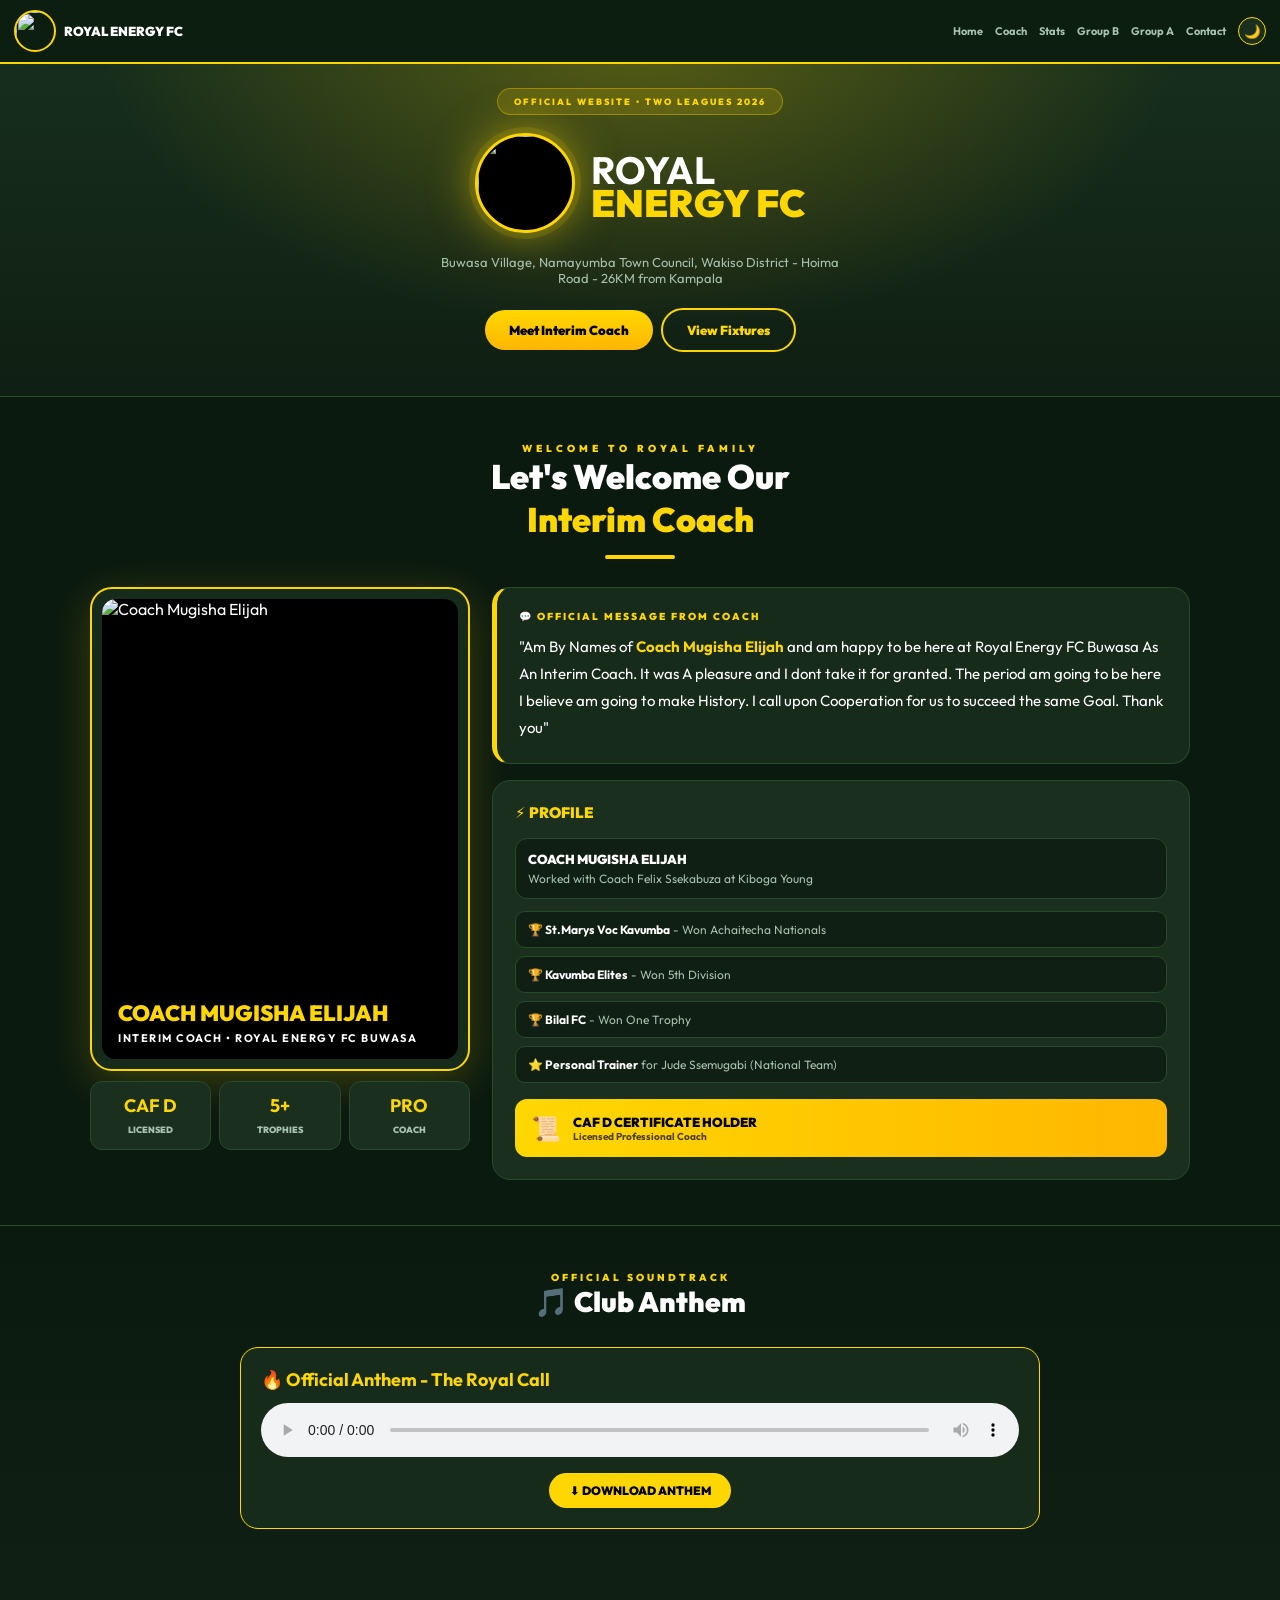
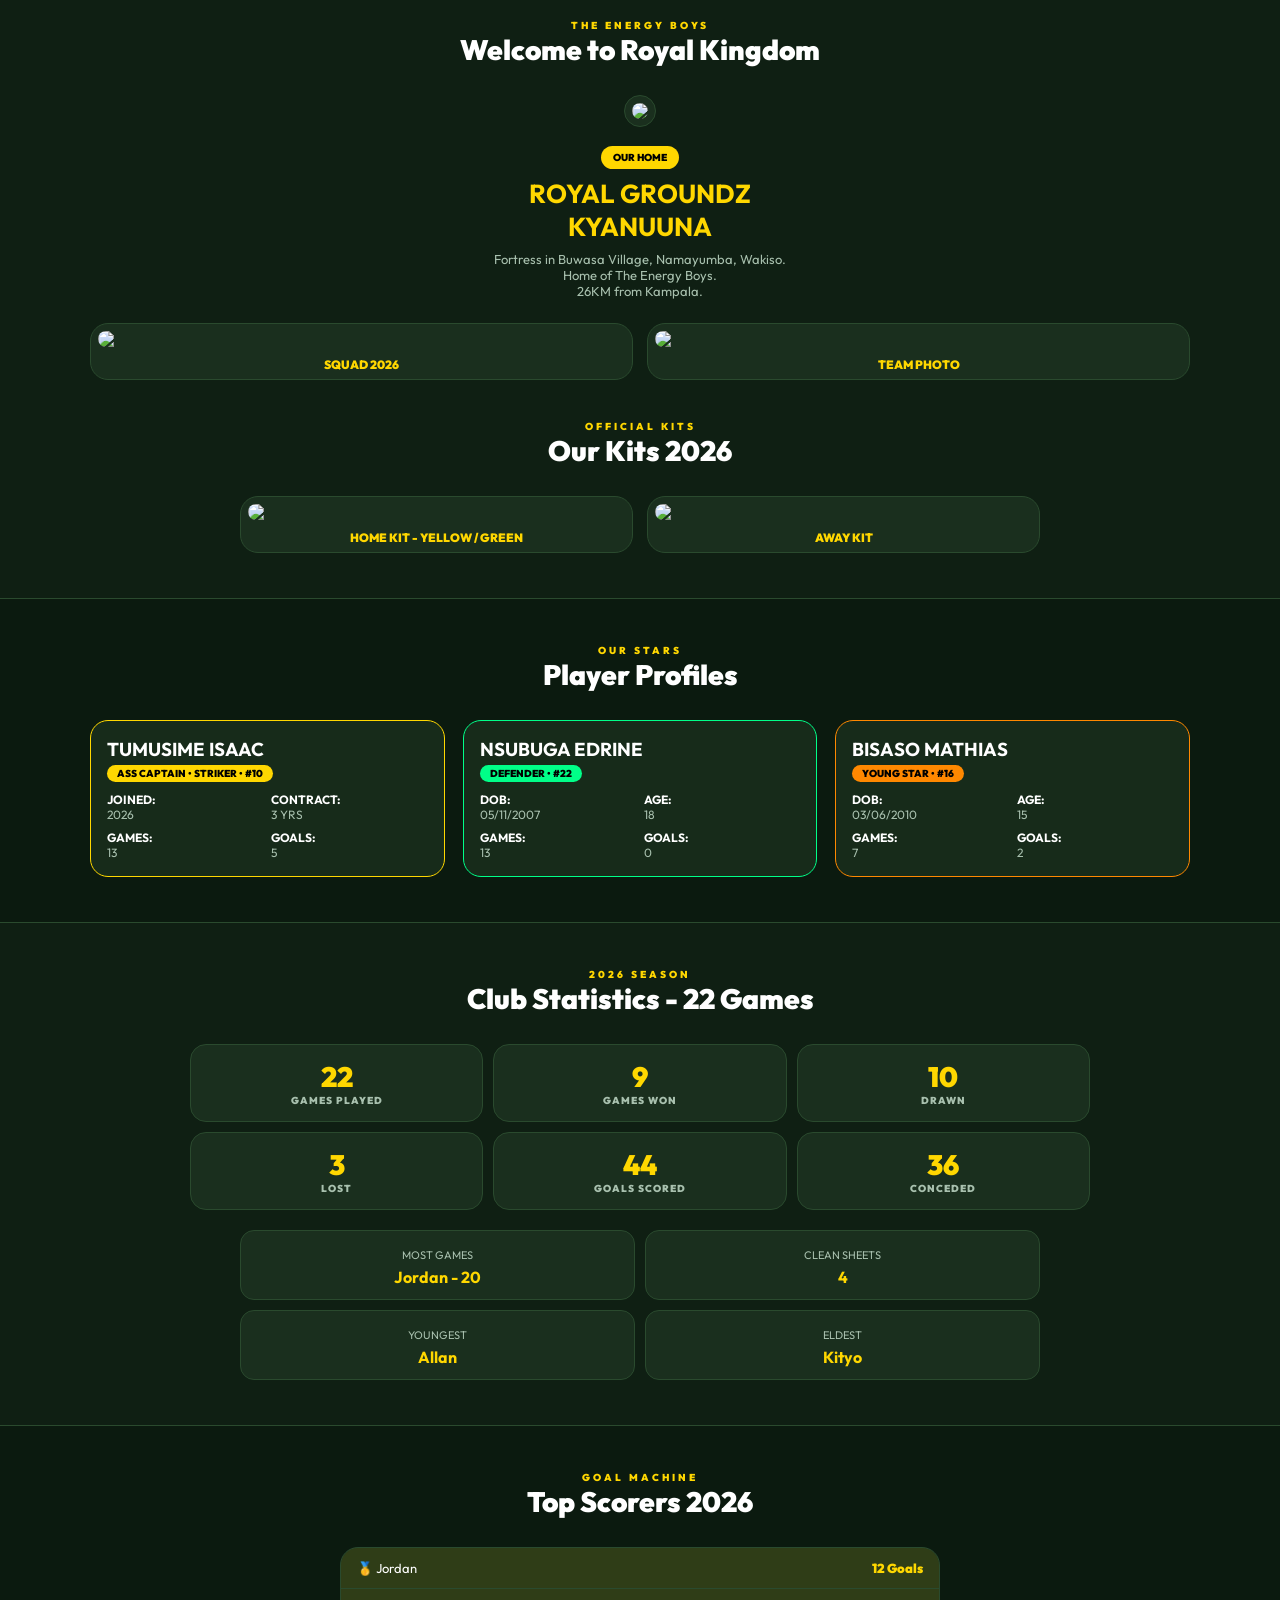
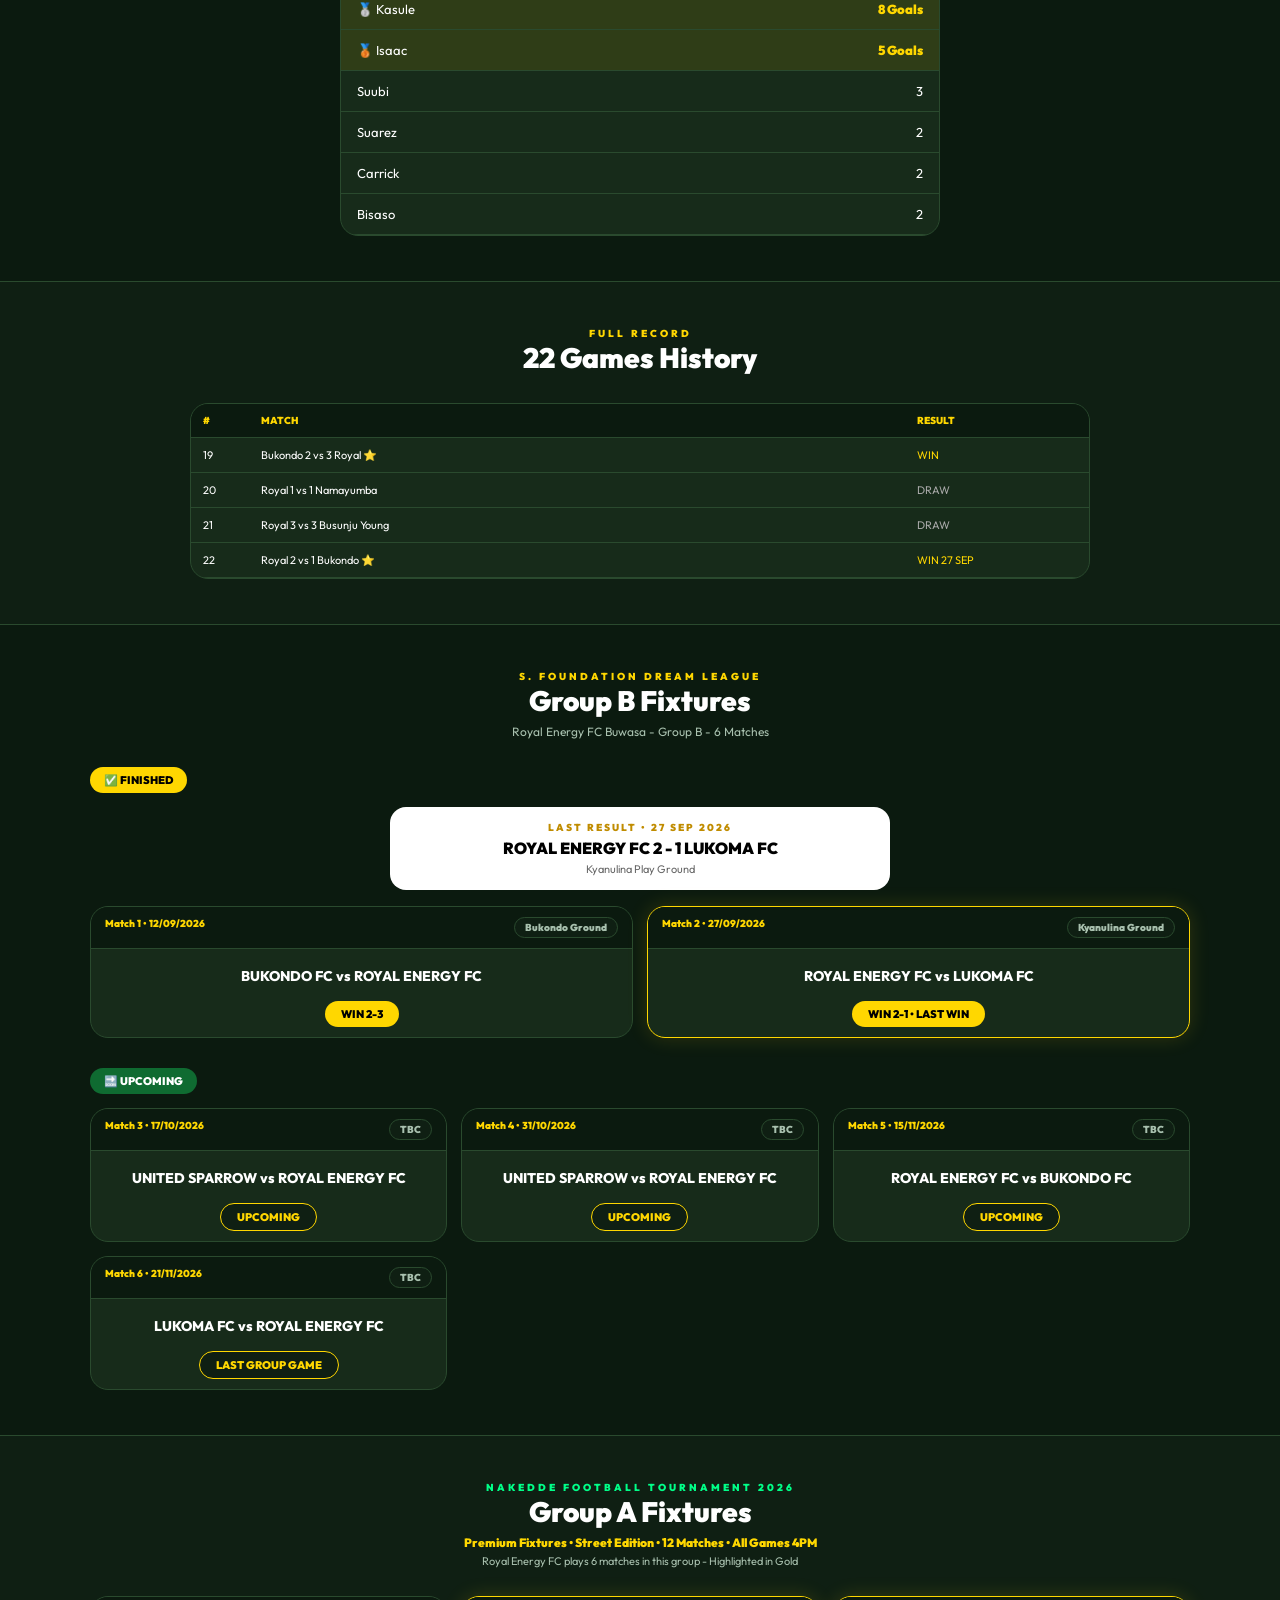
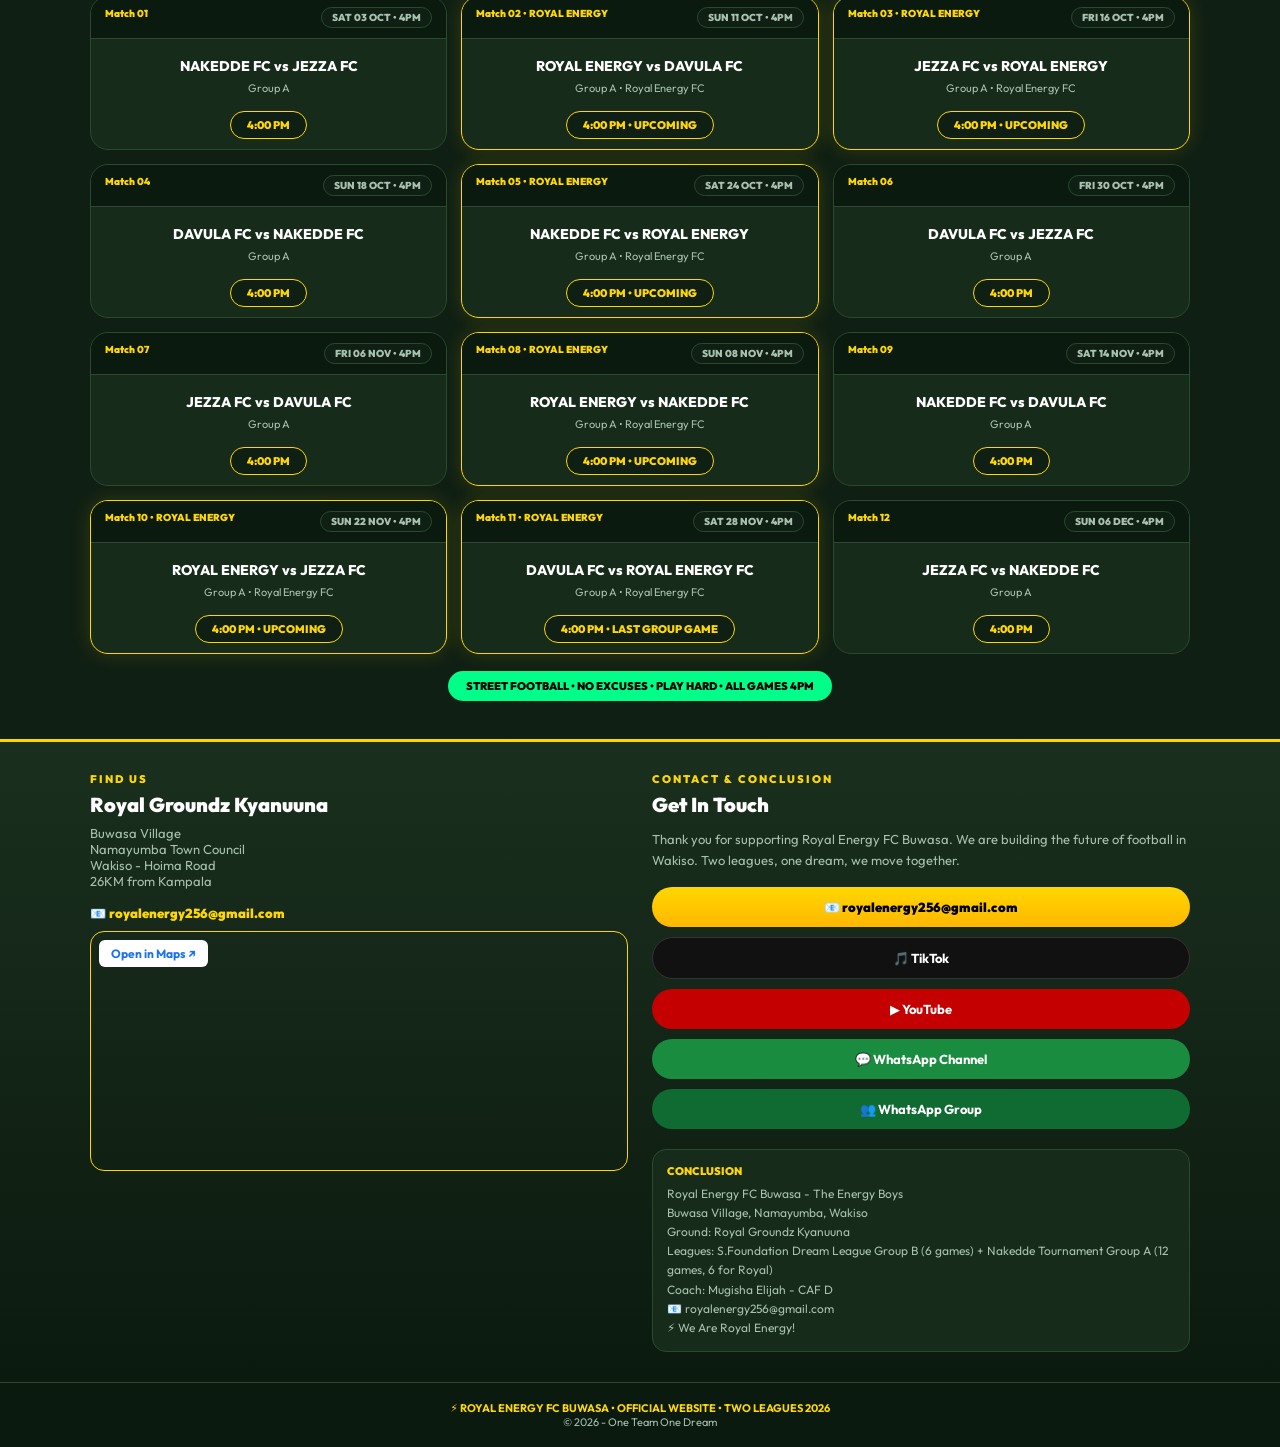
==== index.html @ fc5d1e1e "Update index.html" ====
<!DOCTYPE html>
<html lang="en">
<head>
<meta charset="UTF-8">
<meta name="viewport" content="width=device-width, initial-scale=1.0">
<title>Royal Energy FC Buwasa - Official Website</title>
<link rel="icon" href="https://i.postimg.cc/DWgMNLgt/Royal-Energy-Dream-League-Showdown-1.png">
<link href="https://fonts.googleapis.com/css2?family=Outfit:wght@400;700;900&display=swap" rel="stylesheet">
<style>
*{margin:0;padding:0;box-sizing:border-box;font-family:'Outfit',system-ui}
:root{--gold:#FFD700;--bg:#0f1f13;--bg2:#0b1a0f;--card:#172b1a;--card2:#1a2f1e;--text:#fff;--muted:#a8c0ae;--border:#2a4a2e;--nav:rgba(12,30,16,0.97)}
[data-theme="light"]{--bg:#f6f7f3;--bg2:#ffffff;--card:#ffffff;--card2:#f0f2eb;--text:#0f1f13;--muted:#5a6e5e;--border:#d8e0d5;--nav:rgba(255,255,255,0.95)}
html{scroll-behavior:smooth}
body{background:var(--bg);color:var(--text)}
.nav{position:sticky;top:0;z-index:9999;background:var(--nav);backdrop-filter:blur(20px);border-bottom:2px solid var(--gold);display:flex;justify-content:space-between;align-items:center;padding:10px 14px;flex-wrap:wrap}
.brand{display:flex;align-items:center;gap:8px;text-decoration:none;color:var(--text);font-weight:900;font-size:13px}
.brand img{width:42px;height:42px;border-radius:50%;border:2px solid var(--gold)}
.nav nav{display:flex;gap:12px;align-items:center}
.nav nav a{color:var(--muted);text-decoration:none;font-size:11px;font-weight:700}
.theme-btn{background:var(--card2);border:1.5px solid var(--gold);color:var(--text);width:28px;height:28px;border-radius:50%;cursor:pointer}
.hero{padding:24px 16px 40px;text-align:center;background:radial-gradient(900px 500px at 50% -10%, rgba(255,215,0,0.28), transparent 60%),linear-gradient(180deg, #172e1c 0%, var(--bg) 100%)}
.hero-row{display:flex;align-items:center;justify-content:center;gap:16px}
.hero-logo img{width:100px;height:100px;border-radius:50%;border:3px solid var(--gold);box-shadow:0 0 0 6px rgba(255,215,0,0.12), 0 0 45px rgba(255,215,0,0.55);background:#000;object-fit:cover}
.hero-row h1{font-size:38px;line-height:0.85;font-weight:900;text-align:left}
.hero-row h1 b{display:block}
.hero-row h1 span{color:var(--gold);display:block}
.lead{color:var(--muted);font-size:13px;margin:14px auto 18px;max-width:400px}
.btn{padding:12px 24px;border-radius:30px;text-decoration:none;font-weight:900;font-size:13px;display:inline-block;margin:4px}
.btn.primary{background:linear-gradient(180deg, #FFD700, #ffb700);color:#000}
.btn.ghost{border:2px solid var(--gold);color:var(--gold)}
.section{padding:45px 14px;background:var(--bg)}
.section.dark{background:var(--bg2);border-top:1px solid var(--border);border-bottom:1px solid var(--border)}
.section-head{text-align:center;max-width:750px;margin:0 auto 28px}
.section-head h2{font-size:28px;font-weight:900}
.photo-card{background:var(--card2);border-radius:18px;padding:7px;border:1px solid var(--border)}
.photo-card img{width:100%;border-radius:12px;display:block}
.kit-label{text-align:center;font-weight:900;margin-top:10px;color:var(--gold);font-size:12px}
.about-grid{display:flex;flex-direction:column;gap:18px;max-width:700px;margin:0 auto;align-items:center;text-align:center}
.team-grid{display:grid;grid-template-columns:1fr 1fr;gap:14px;max-width:1100px;margin:0 auto}
.stat-cards{display:grid;grid-template-columns:repeat(3,1fr);gap:10px;max-width:900px;margin:0 auto 20px}
.stat-card{background:var(--card2);border:1px solid var(--border);border-radius:16px;padding:14px;text-align:center}
.stat-card h3{font-size:28px;color:var(--gold);font-weight:900}
.stat-card p{font-size:10px;color:var(--muted);font-weight:900;letter-spacing:1px}
.player-card{background:var(--card);border:1.5px solid var(--gold);border-radius:18px;padding:16px}
.player-grid{display:grid;grid-template-columns:1fr 1fr;gap:8px;margin-top:10px;font-size:12px;color:var(--muted)}
.player-grid b{color:var(--text)}
.scorer-list{max-width:600px;margin:0 auto;background:var(--card);border:1px solid var(--border);border-radius:18px;overflow:hidden}
.scorer-item{display:flex;justify-content:space-between;padding:12px 16px;border-bottom:1px solid var(--border);font-size:13px}
.scorer-item.top{background:rgba(255,215,0,0.1)}
.history-table{max-width:900px;margin:0 auto;background:var(--card);border:1px solid var(--border);border-radius:18px;overflow:hidden}
.history-row{display:grid;grid-template-columns:50px 1fr 160px;gap:8px;padding:10px 12px;border-bottom:1px solid var(--border);font-size:11px;align-items:center}
.history-row.header{background:var(--bg2);color:var(--gold);font-weight:900;font-size:10px}
.record-grid{display:grid;grid-template-columns:1fr 1fr;gap:10px;max-width:800px;margin:0 auto}
.record-box{background:var(--card2);border:1px solid var(--border);border-radius:14px;padding:12px;text-align:center}
.record-box b{display:block;color:var(--gold);font-size:16px;margin-top:4px}
.fixture-grid{display:grid;grid-template-columns:repeat(auto-fit,minmax(300px,1fr));gap:14px;max-width:1100px;margin:0 auto}
.fixture{background:var(--card);border:1px solid var(--border);border-radius:18px;overflow:hidden}
.fixture.royal{border:1.5px solid var(--gold);box-shadow:0 0 20px rgba(255,215,0,0.15)}
.match-no{display:flex;justify-content:space-between;padding:10px 14px;background:var(--bg2);border-bottom:1px solid var(--border);font-size:10px;font-weight:900;color:var(--gold)}
.date{background:var(--bg);padding:3px 10px;border-radius:12px;border:1px solid var(--border);color:var(--muted);font-size:10px}
.fixture h3{padding:18px 14px 6px;text-align:center;font-size:14px;font-weight:800}
.fixture p{color:var(--muted)!important;font-size:11px!important;text-align:center;padding-bottom:6px}
.result,.kick{display:block;margin:10px auto;text-align:center;width:fit-content;padding:6px 16px;border-radius:20px;font-size:11px;font-weight:900}
.result{background:var(--gold);color:#000}
.kick{background:var(--bg);color:var(--gold);border:1px solid var(--gold)}
.bottom-section{background:linear-gradient(180deg, var(--card2), var(--bg2));border-top:3px solid var(--gold);padding:30px 15px}
.bottom-grid{display:grid;grid-template-columns:1fr 1fr;gap:24px;max-width:1100px;margin:0 auto}
.map-compact{border-radius:14px;overflow:hidden;border:1.5px solid var(--gold);margin-top:10px;height:240px;position:relative}
.map-compact iframe{width:100%;height:100%;border:0}
.social-btn{display:flex;justify-content:center;align-items:center;gap:8px;padding:12px 18px;border-radius:30px;text-decoration:none;font-weight:700;font-size:13px;color:#fff}
.tiktok{background:#111;border:1px solid #333}.youtube{background:#c40000}.whatsapp{background:#1a8c3f}.whatsapp-group{background:#0f6b31}.email-btn{background:linear-gradient(180deg,#FFD700,#ffb700);color:#000;font-weight:900}
.open-maps{display:inline-block;background:#fff;color:#1a73e8;padding:6px 12px;border-radius:6px;font-size:12px;font-weight:700;text-decoration:none;margin:8px;position:relative;z-index:2}
@media(max-width:800px){.bottom-grid,.coach-grid{grid-template-columns:1fr!important}.team-grid,.stat-cards,.record-grid{grid-template-columns:1fr 1fr}.hero-logo img{width:80px!important;height:80px!important}.hero-row h1{font-size:30px!important}}
</style>
</head>
<body>
<header class="nav">
<a class="brand" href="#home"><img src="https://i.postimg.cc/DWgMNLgt/Royal-Energy-Dream-League-Showdown-1.png">ROYAL ENERGY FC</a>
<nav><a href="#home">Home</a><a href="#coach">Coach</a><a href="#stats">Stats</a><a href="#fixtures">Group B</a><a href="#groupA">Group A</a><a href="#bottom">Contact</a><button class="theme-btn" id="themeBtn" onclick="toggleTheme()">🌙</button></nav>
</header>

<section class="hero" id="home">
<div class="hero-content">
<p style="background:rgba(255,215,0,0.15);border:1px solid rgba(255,215,0,0.35);color:var(--gold);padding:7px 16px;border-radius:20px;font-size:9px;letter-spacing:2px;font-weight:900;display:inline-block;margin-bottom:18px">OFFICIAL WEBSITE • TWO LEAGUES 2026</p>
<div class="hero-row">
<div class="hero-logo"><img src="https://i.postimg.cc/DWgMNLgt/Royal-Energy-Dream-League-Showdown-1.png"></div>
<h1><b>ROYAL</b><span>ENERGY FC</span></h1>
</div>
<p class="lead">Buwasa Village, Namayumba Town Council, Wakiso District - Hoima Road - 26KM from Kampala</p>
<div><a class="btn primary" href="#coach">Meet Interim Coach</a><a class="btn ghost" href="#fixtures">View Fixtures</a></div>
</div>
</section>

<section class="section dark" id="coach">
<div class="section-head">
<p style="color:var(--gold);letter-spacing:4px;font-size:10px;font-weight:900">WELCOME TO ROYAL FAMILY</p>
<h2 style="font-size:34px">Let's Welcome Our<br><span style="color:var(--gold)">Interim Coach</span></h2>
<div style="width:70px;height:4px;background:var(--gold);margin:14px auto 0;border-radius:10px"></div>
</div>
<div class="coach-grid" style="max-width:1100px;margin:0 auto;display:grid;grid-template-columns:380px 1fr;gap:22px">
<div>
<div style="background:var(--card);border:2px solid var(--gold);border-radius:22px;padding:10px;box-shadow:0 10px 40px rgba(255,215,0,0.2)">
<div style="background:#000;border-radius:14px;overflow:hidden;height:460px;position:relative">
<img src="https://i.postimg.cc/nh6T3YPF/IMG-20261007-WA1583.jpg" style="width:100%;height:100%;object-fit:cover;object-position:top" alt="Coach Mugisha Elijah">
<div style="position:absolute;bottom:0;left:0;right:0;background:linear-gradient(to top, black 85%, transparent);padding:22px 16px 14px">
<h3 style="color:var(--gold);font-size:22px;font-weight:900">COACH MUGISHA ELIJAH</h3>
<p style="color:white;font-size:11px;font-weight:700;letter-spacing:1.5px;margin-top:4px">INTERIM COACH • ROYAL ENERGY FC BUWASA</p>
</div>
</div>
</div>
<div style="display:grid;grid-template-columns:1fr 1fr 1fr;gap:8px;margin-top:10px">
<div style="background:var(--card2);border:1px solid var(--border);border-radius:12px;padding:12px;text-align:center"><b style="color:var(--gold);font-size:18px;display:block">CAF D</b><span style="font-size:9px;color:var(--muted);font-weight:900">LICENSED</span></div>
<div style="background:var(--card2);border:1px solid var(--border);border-radius:12px;padding:12px;text-align:center"><b style="color:var(--gold);font-size:18px;display:block">5+</b><span style="font-size:9px;color:var(--muted);font-weight:900">TROPHIES</span></div>
<div style="background:var(--card2);border:1px solid var(--border);border-radius:12px;padding:12px;text-align:center"><b style="color:var(--gold);font-size:18px;display:block">PRO</b><span style="font-size:9px;color:var(--muted);font-weight:900">COACH</span></div>
</div>
</div>
<div style="display:flex;flex-direction:column;gap:16px">
<div style="background:var(--card);border:1px solid var(--border);border-left:5px solid var(--gold);border-radius:18px;padding:22px">
<p style="color:var(--gold);font-size:10px;font-weight:900;letter-spacing:2px;margin-bottom:10px">💬 OFFICIAL MESSAGE FROM COACH</p>
<p style="color:var(--text);font-size:15px;line-height:1.8">"Am By Names of <b style="color:var(--gold)">Coach Mugisha Elijah</b> and am happy to be here at Royal Energy FC Buwasa As An Interim Coach. It was A pleasure and I dont take it for granted. The period am going to be here I believe am going to make History. I call upon Cooperation for us to succeed the same Goal. Thank you"</p>
</div>
<div style="background:var(--card2);border:1px solid var(--border);border-radius:18px;padding:22px">
<h4 style="color:var(--gold);font-size:15px;font-weight:900;margin-bottom:16px">⚡ PROFILE</h4>
<div style="background:var(--bg);border:1px solid var(--border);border-radius:12px;padding:12px;margin-bottom:12px"><p style="font-size:13px;font-weight:900">COACH MUGISHA ELIJAH</p><p style="font-size:12px;color:var(--muted);margin-top:4px">Worked with Coach Felix Ssekabuza at Kiboga Young</p></div>
<div style="display:flex;flex-direction:column;gap:8px">
<div style="background:var(--bg);border:1px solid var(--border);border-radius:10px;padding:10px 12px;font-size:12px;color:var(--muted)"><b style="color:var(--text)">🏆 St.Marys Voc Kavumba</b> - Won Achaitecha Nationals</div>
<div style="background:var(--bg);border:1px solid var(--border);border-radius:10px;padding:10px 12px;font-size:12px;color:var(--muted)"><b style="color:var(--text)">🏆 Kavumba Elites</b> - Won 5th Division</div>
<div style="background:var(--bg);border:1px solid var(--border);border-radius:10px;padding:10px 12px;font-size:12px;color:var(--muted)"><b style="color:var(--text)">🏆 Bilal FC</b> - Won One Trophy</div>
<div style="background:var(--bg);border:1px solid var(--border);border-radius:10px;padding:10px 12px;font-size:12px;color:var(--muted)"><b style="color:var(--text)">⭐ Personal Trainer</b> for Jude Ssemugabi (National Team)</div>
</div>
<div style="margin-top:16px;background:linear-gradient(90deg,#FFD700,#ffb700);border-radius:12px;padding:14px 16px;display:flex;align-items:center;gap:12px"><span style="font-size:24px">📜</span><div><p style="color:#000;font-weight:900;font-size:13px">CAF D CERTIFICATE HOLDER</p><p style="color:#000;font-size:10px;font-weight:700;opacity:0.7">Licensed Professional Coach</p></div></div>
</div>
</div>
</div>
</section>

<section class="section" id="anthems" style="background: linear-gradient(180deg, var(--bg2), var(--bg));">
<div class="section-head"><p style="color:var(--gold);letter-spacing:3px;font-size:10px;font-weight:900">OFFICIAL SOUNDTRACK</p><h2>🎵 Club Anthem</h2></div>
<div style="max-width:800px;margin:0 auto;background:var(--card);border:1.5px solid var(--gold);border-radius:18px;padding:20px;">
<h3 style="color:var(--gold);font-size:18px;">🔥 Official Anthem - The Royal Call</h3>
<audio controls style="width:100%;margin:12px 0"><source src="https://files.catbox.moe/6b0loq.mp3" type="audio/mpeg"></audio>
<div style="text-align:center"><a href="https://files.catbox.moe/6b0loq.mp3" target="_blank" style="background:var(--gold);color:#000;padding:10px 20px;text-decoration:none;border-radius:25px;font-weight:900;font-size:12px;display:inline-block;">⬇️ DOWNLOAD ANTHEM</a></div>
</div>
</section>

<section class="section"><div class="section-head"><p style="color:var(--gold);letter-spacing:3px;font-size:10px;font-weight:900">THE ENERGY BOYS</p><h2>Welcome to Royal Kingdom</h2></div><div class="about-grid"><div class="photo-card"><img src="https://i.postimg.cc/W4Tw410B/IMG-20260924-WA0874.jpg"></div><div><span style="background:var(--gold);color:#000;padding:5px 12px;border-radius:20px;font-size:10px;font-weight:900">OUR HOME</span><h3 style="color:var(--gold);font-size:26px;margin:12px 0 8px">ROYAL GROUNDZ<br>KYANUUNA</h3><p style="color:var(--muted);font-size:13px">Fortress in Buwasa Village, Namayumba, Wakiso.<br>Home of The Energy Boys.<br>26KM from Kampala.</p></div></div><div class="team-grid" style="margin-top:24px"><div class="photo-card"><img src="https://lh3.googleusercontent.com/d/1Hvc_RKVLduPRD_6h3Uqy5jVqFr_OUk87"><p class="kit-label">SQUAD 2026</p></div><div class="photo-card"><img src="https://i.postimg.cc/W4Tw410B/IMG-20260924-WA0874.jpg"><p class="kit-label">TEAM PHOTO</p></div></div><div class="section-head" style="margin-top:40px"><p style="color:var(--gold);letter-spacing:3px;font-size:10px;font-weight:900">OFFICIAL KITS</p><h2>Our Kits 2026</h2></div><div style="display:grid;grid-template-columns:1fr 1fr;gap:14px;max-width:800px;margin:0 auto"><div class="photo-card"><img src="https://i.postimg.cc/9FFNF1Yr/IMG-20260924-WA9341.jpg"><p class="kit-label">HOME KIT - YELLOW / GREEN</p></div><div class="photo-card"><img src="https://i.postimg.cc/d3XdFq9L/IMG-20260924-WA3548.jpg"><p class="kit-label">AWAY KIT</p></div></div></section>

<section class="section dark" id="players"><div class="section-head"><p style="color:var(--gold);letter-spacing:3px;font-size:10px;font-weight:900">OUR STARS</p><h2>Player Profiles</h2></div><div style="display:grid;grid-template-columns:repeat(auto-fit,minmax(320px,1fr));gap:18px;max-width:1100px;margin:0 auto;"><div class="player-card"><h3>TUMUSIME ISAAC</h3><p style="background:var(--gold);color:#000;display:inline-block;padding:2px 10px;border-radius:12px;font-size:10px;font-weight:900;margin-top:4px">ASS CAPTAIN • STRIKER • #10</p><div class="player-grid"><div><b>JOINED:</b><br>2026</div><div><b>CONTRACT:</b><br>3 YRS</div><div><b>GAMES:</b><br>13</div><div><b>GOALS:</b><br>5</div></div></div><div class="player-card" style="border-color:#00ff88"><h3>NSUBUGA EDRINE</h3><p style="background:#00ff88;color:#000;display:inline-block;padding:2px 10px;border-radius:12px;font-size:10px;font-weight:900;margin-top:4px">DEFENDER • #22</p><div class="player-grid"><div><b>DOB:</b><br>05/11/2007</div><div><b>AGE:</b><br>18</div><div><b>GAMES:</b><br>13</div><div><b>GOALS:</b><br>0</div></div></div><div class="player-card" style="border-color:#ff8800"><h3>BISASO MATHIAS</h3><p style="background:#ff8800;color:#000;display:inline-block;padding:2px 10px;border-radius:12px;font-size:10px;font-weight:900;margin-top:4px">YOUNG STAR • #16</p><div class="player-grid"><div><b>DOB:</b><br>03/06/2010</div><div><b>AGE:</b><br>15</div><div><b>GAMES:</b><br>7</div><div><b>GOALS:</b><br>2</div></div></div></div></section>

<section class="section" id="stats"><div class="section-head"><p style="color:var(--gold);letter-spacing:3px;font-size:10px;font-weight:900">2026 SEASON</p><h2>Club Statistics - 22 Games</h2></div><div class="stat-cards"><div class="stat-card"><h3>22</h3><p>GAMES PLAYED</p></div><div class="stat-card"><h3>9</h3><p>GAMES WON</p></div><div class="stat-card"><h3>10</h3><p>DRAWN</p></div><div class="stat-card"><h3>3</h3><p>LOST</p></div><div class="stat-card"><h3>44</h3><p>GOALS SCORED</p></div><div class="stat-card"><h3>36</h3><p>CONCEDED</p></div></div><div class="record-grid"><div class="record-box"><span style="font-size:11px;color:var(--muted)">MOST GAMES</span><b>Jordan - 20</b></div><div class="record-box"><span style="font-size:11px;color:var(--muted)">CLEAN SHEETS</span><b>4</b></div><div class="record-box"><span style="font-size:11px;color:var(--muted)">YOUNGEST</span><b>Allan</b></div><div class="record-box"><span style="font-size:11px;color:var(--muted)">ELDEST</span><b>Kityo</b></div></div></section>

<section class="section dark"><div class="section-head"><p style="color:var(--gold);letter-spacing:3px;font-size:10px;font-weight:900">GOAL MACHINE</p><h2>Top Scorers 2026</h2></div><div class="scorer-list"><div class="scorer-item top"><span>🥇 Jordan</span><span style="color:var(--gold);font-weight:900">12 Goals</span></div><div class="scorer-item top"><span>🥈 Kasule</span><span style="color:var(--gold);font-weight:900">8 Goals</span></div><div class="scorer-item top"><span>🥉 Isaac</span><span style="color:var(--gold);font-weight:900">5 Goals</span></div><div class="scorer-item"><span>Suubi</span><span>3</span></div><div class="scorer-item"><span>Suarez</span><span>2</span></div><div class="scorer-item"><span>Carrick</span><span>2</span></div><div class="scorer-item"><span>Bisaso</span><span>2</span></div></div></section>

<section class="section" id="history"><div class="section-head"><p style="color:var(--gold);letter-spacing:3px;font-size:10px;font-weight:900">FULL RECORD</p><h2>22 Games History</h2></div><div class="history-table"><div class="history-row header"><span>#</span><span>MATCH</span><span>RESULT</span></div><div class="history-row"><span>19</span><span>Bukondo 2 vs 3 Royal ⭐</span><span style="color:var(--gold)">WIN</span></div><div class="history-row"><span>20</span><span>Royal 1 vs 1 Namayumba</span><span style="color:#aaa">DRAW</span></div><div class="history-row"><span>21</span><span>Royal 3 vs 3 Busunju Young</span><span style="color:#aaa">DRAW</span></div><div class="history-row"><span>22</span><span>Royal 2 vs 1 Bukondo ⭐</span><span style="color:var(--gold)">WIN 27 SEP</span></div></div></section>

<!-- LEAGUE 1 - GROUP B - PROFESSIONAL - 6 FIXTURES -->
<section id="fixtures" class="section dark">
<div class="section-head">
<p style="color:var(--gold);letter-spacing:3px;font-size:10px;font-weight:900">S. FOUNDATION DREAM LEAGUE</p>
<h2>Group B Fixtures</h2>
<p style="color:var(--muted);font-size:12px;margin-top:6px">Royal Energy FC Buwasa - Group B - 6 Matches</p>
</div>
<div style="max-width:1100px;margin:0 auto 30px;">
<div style="display:flex;align-items:center;gap:10px;margin-bottom:14px"><span style="background:var(--gold);color:#000;padding:6px 14px;border-radius:20px;font-size:11px;font-weight:900">✅ FINISHED</span></div>
<div style="max-width:500px;margin:0 auto 16px;background:white;border-radius:16px;padding:14px;text-align:center">
<p style="color:#c08c00;font-size:10px;font-weight:900;letter-spacing:2px">LAST RESULT • 27 SEP 2026</p>
<p style="color:#000;font-size:16px;font-weight:900;margin-top:4px">ROYAL ENERGY FC 2 - 1 LUKOMA FC</p>
<p style="color:#666;font-size:11px;margin-top:4px">Kyanulina Play Ground</p>
</div>
<div class="fixture-grid">
<article class="fixture"><span class="match-no">Match 1 • 12/09/2026<div class="date">Bukondo Ground</div></span><h3>BUKONDO FC vs ROYAL ENERGY FC</h3><b class="result">WIN 2-3</b></article>
<article class="fixture royal"><span class="match-no">Match 2 • 27/09/2026<div class="date">Kyanulina Ground</div></span><h3>ROYAL ENERGY FC vs LUKOMA FC</h3><b class="result">WIN 2-1 • LAST WIN</b></article>
</div>
</div>
<div style="max-width:1100px;margin:0 auto;">
<div style="display:flex;align-items:center;gap:10px;margin-bottom:14px"><span style="background:#0f6b31;color:#fff;padding:6px 14px;border-radius:20px;font-size:11px;font-weight:900">🔜 UPCOMING</span></div>
<div class="fixture-grid">
<article class="fixture"><span class="match-no">Match 3 • 17/10/2026<div class="date">TBC</div></span><h3>UNITED SPARROW vs ROYAL ENERGY FC</h3><b class="kick">UPCOMING</b></article>
<article class="fixture"><span class="match-no">Match 4 • 31/10/2026<div class="date">TBC</div></span><h3>UNITED SPARROW vs ROYAL ENERGY FC</h3><b class="kick">UPCOMING</b></article>
<article class="fixture"><span class="match-no">Match 5 • 15/11/2026<div class="date">TBC</div></span><h3>ROYAL ENERGY FC vs BUKONDO FC</h3><b class="kick">UPCOMING</b></article>
<article class="fixture"><span class="match-no">Match 6 • 21/11/2026<div class="date">TBC</div></span><h3>LUKOMA FC vs ROYAL ENERGY FC</h3><b class="kick">LAST GROUP GAME</b></article>
</div>
</div>
</section>

<!-- LEAGUE 2 - GROUP A - PROFESSIONAL - 12 FIXTURES FULL -->
<section id="groupA" class="section">
<div class="section-head">
<p style="color:#00ff88;letter-spacing:3px;font-size:10px;font-weight:900">NAKEDDE FOOTBALL TOURNAMENT 2026</p>
<h2>Group A Fixtures</h2>
<p style="color:var(--gold);font-size:12px;font-weight:900;margin-top:6px">Premium Fixtures • Street Edition • 12 Matches • All Games 4PM</p>
<p style="color:var(--muted);font-size:11px;margin-top:4px">Royal Energy FC plays 6 matches in this group - Highlighted in Gold</p>
</div>
<div class="fixture-grid">
<article class="fixture"><span class="match-no">Match 01<div class="date">SAT 03 OCT • 4PM</div></span><h3>NAKEDDE FC vs JEZZA FC</h3><p>Group A</p><b class="kick">4:00 PM</b></article>
<article class="fixture royal"><span class="match-no">Match 02 • ROYAL ENERGY<div class="date">SUN 11 OCT • 4PM</div></span><h3>ROYAL ENERGY vs DAVULA FC</h3><p>Group A • Royal Energy FC</p><b class="kick">4:00 PM • UPCOMING</b></article>
<article class="fixture royal"><span class="match-no">Match 03 • ROYAL ENERGY<div class="date">FRI 16 OCT • 4PM</div></span><h3>JEZZA FC vs ROYAL ENERGY</h3><p>Group A • Royal Energy FC</p><b class="kick">4:00 PM • UPCOMING</b></article>
<article class="fixture"><span class="match-no">Match 04<div class="date">SUN 18 OCT • 4PM</div></span><h3>DAVULA FC vs NAKEDDE FC</h3><p>Group A</p><b class="kick">4:00 PM</b></article>
<article class="fixture royal"><span class="match-no">Match 05 • ROYAL ENERGY<div class="date">SAT 24 OCT • 4PM</div></span><h3>NAKEDDE FC vs ROYAL ENERGY</h3><p>Group A • Royal Energy FC</p><b class="kick">4:00 PM • UPCOMING</b></article>
<article class="fixture"><span class="match-no">Match 06<div class="date">FRI 30 OCT • 4PM</div></span><h3>DAVULA FC vs JEZZA FC</h3><p>Group A</p><b class="kick">4:00 PM</b></article>
<article class="fixture"><span class="match-no">Match 07<div class="date">FRI 06 NOV • 4PM</div></span><h3>JEZZA FC vs DAVULA FC</h3><p>Group A</p><b class="kick">4:00 PM</b></article>
<article class="fixture royal"><span class="match-no">Match 08 • ROYAL ENERGY<div class="date">SUN 08 NOV • 4PM</div></span><h3>ROYAL ENERGY vs NAKEDDE FC</h3><p>Group A • Royal Energy FC</p><b class="kick">4:00 PM • UPCOMING</b></article>
<article class="fixture"><span class="match-no">Match 09<div class="date">SAT 14 NOV • 4PM</div></span><h3>NAKEDDE FC vs DAVULA FC</h3><p>Group A</p><b class="kick">4:00 PM</b></article>
<article class="fixture royal"><span class="match-no">Match 10 • ROYAL ENERGY<div class="date">SUN 22 NOV • 4PM</div></span><h3>ROYAL ENERGY vs JEZZA FC</h3><p>Group A • Royal Energy FC</p><b class="kick">4:00 PM • UPCOMING</b></article>
<article class="fixture royal"><span class="match-no">Match 11 • ROYAL ENERGY<div class="date">SAT 28 NOV • 4PM</div></span><h3>DAVULA FC vs ROYAL ENERGY FC</h3><p>Group A • Royal Energy FC</p><b class="kick">4:00 PM • LAST GROUP GAME</b></article>
<article class="fixture"><span class="match-no">Match 12<div class="date">SUN 06 DEC • 4PM</div></span><h3>JEZZA FC vs NAKEDDE FC</h3><p>Group A</p><b class="kick">4:00 PM</b></article>
</div>
<div style="text-align:center;margin-top:20px"><span style="background:#00ff88;color:#000;padding:8px 18px;border-radius:20px;font-size:11px;font-weight:900">STREET FOOTBALL • NO EXCUSES • PLAY HARD • ALL GAMES 4PM</span></div>
</section>

<!-- BOTTOM - MAP + SOCIALS + CONCLUSION -->
<section id="bottom" class="bottom-section">
<div class="bottom-grid">
<div><p style="color:var(--gold);font-size:11px;letter-spacing:2px;font-weight:900">FIND US</p><h3 style="color:var(--text);margin:6px 0 8px;font-size:20px;font-weight:900">Royal Groundz Kyanuuna</h3><p style="color:var(--muted);font-size:13px">Buwasa Village<br>Namayumba Town Council<br>Wakiso - Hoima Road<br>26KM from Kampala<br><br>📧 <a href="mailto:royalenergy256@gmail.com" style="color:var(--gold);font-weight:900;text-decoration:none">royalenergy256@gmail.com</a></p><div class="map-compact"><div style="position:absolute;top:0;left:0;z-index:2"><a class="open-maps" href="https://www.google.com/maps/search/?api=1&query=Royal+Energy+Ltd+Uganda+Namayumba" target="_blank">Open in Maps ↗</a></div><iframe src="https://www.google.com/maps?q=Royal+Energy+Ltd+Uganda+Namayumba+Wakiso&z=15&output=embed" loading="lazy"></iframe></div></div>
<div><p style="color:var(--gold);font-size:11px;letter-spacing:2px;font-weight:900">CONTACT & CONCLUSION</p><h3 style="color:var(--text);margin:6px 0 12px;font-size:20px;font-weight:900">Get In Touch</h3>
<p style="color:var(--muted);font-size:13px;line-height:1.6;margin-bottom:16px">Thank you for supporting Royal Energy FC Buwasa. We are building the future of football in Wakiso. Two leagues, one dream, we move together.</p>
<div style="display:flex;flex-direction:column;gap:10px"><a class="social-btn email-btn" href="mailto:royalenergy256@gmail.com">📧 royalenergy256@gmail.com</a><a class="social-btn tiktok" href="https://tiktok.com/@royalenergyfc_buwasa1" target="_blank">🎵 TikTok</a><a class="social-btn youtube" href="https://youtube.com/@royalenergy_buwasa" target="_blank">▶️ YouTube</a><a class="social-btn whatsapp" href="https://whatsapp.com/channel/0029Vb7eslH8vd1URgB8Wl31" target="_blank">💬 WhatsApp Channel</a><a class="social-btn whatsapp-group" href="https://chat.whatsapp.com/DQvOXID1PKb1B6Uo8eu74V" target="_blank">👥 WhatsApp Group</a></div>
<div style="margin-top:20px;background:var(--card);border:1px solid var(--border);border-radius:14px;padding:14px">
<p style="color:var(--gold);font-size:11px;font-weight:900">CONCLUSION</p>
<p style="color:var(--muted);font-size:12px;margin-top:6px;line-height:1.6">Royal Energy FC Buwasa - The Energy Boys<br>Buwasa Village, Namayumba, Wakiso<br>Ground: Royal Groundz Kyanuuna<br>Leagues: S.Foundation Dream League Group B (6 games) + Nakedde Tournament Group A (12 games, 6 for Royal)<br>Coach: Mugisha Elijah - CAF D<br>📧 royalenergy256@gmail.com<br>⚡ We Are Royal Energy!</p>
</div>
</div>
</div>
</section>

<footer style="text-align:center;padding:18px;background:var(--bg2);color:var(--muted);font-size:11px;border-top:1px solid var(--border)"><b style="color:var(--gold)">⚡ ROYAL ENERGY FC BUWASA • OFFICIAL WEBSITE • TWO LEAGUES 2026</b><br>© 2026 - One Team One Dream</footer>

<script>
const btn=document.getElementById('themeBtn');
const saved=localStorage.getItem('royal-theme');
if(saved)document.documentElement.setAttribute('data-theme',saved);else document.documentElement.setAttribute('data-theme','dark');
function toggleTheme(){const cur=document.documentElement.getAttribute('data-theme');const next=cur==='dark'?'light':'dark';document.documentElement.setAttribute('data-theme',next);localStorage.setItem('royal-theme',next);updateIcon();}
function updateIcon(){btn.textContent=(document.documentElement.getAttribute('data-theme')||'dark')==='dark'?'🌙':'☀️';}
updateIcon();
</script>
</body>
  </html>
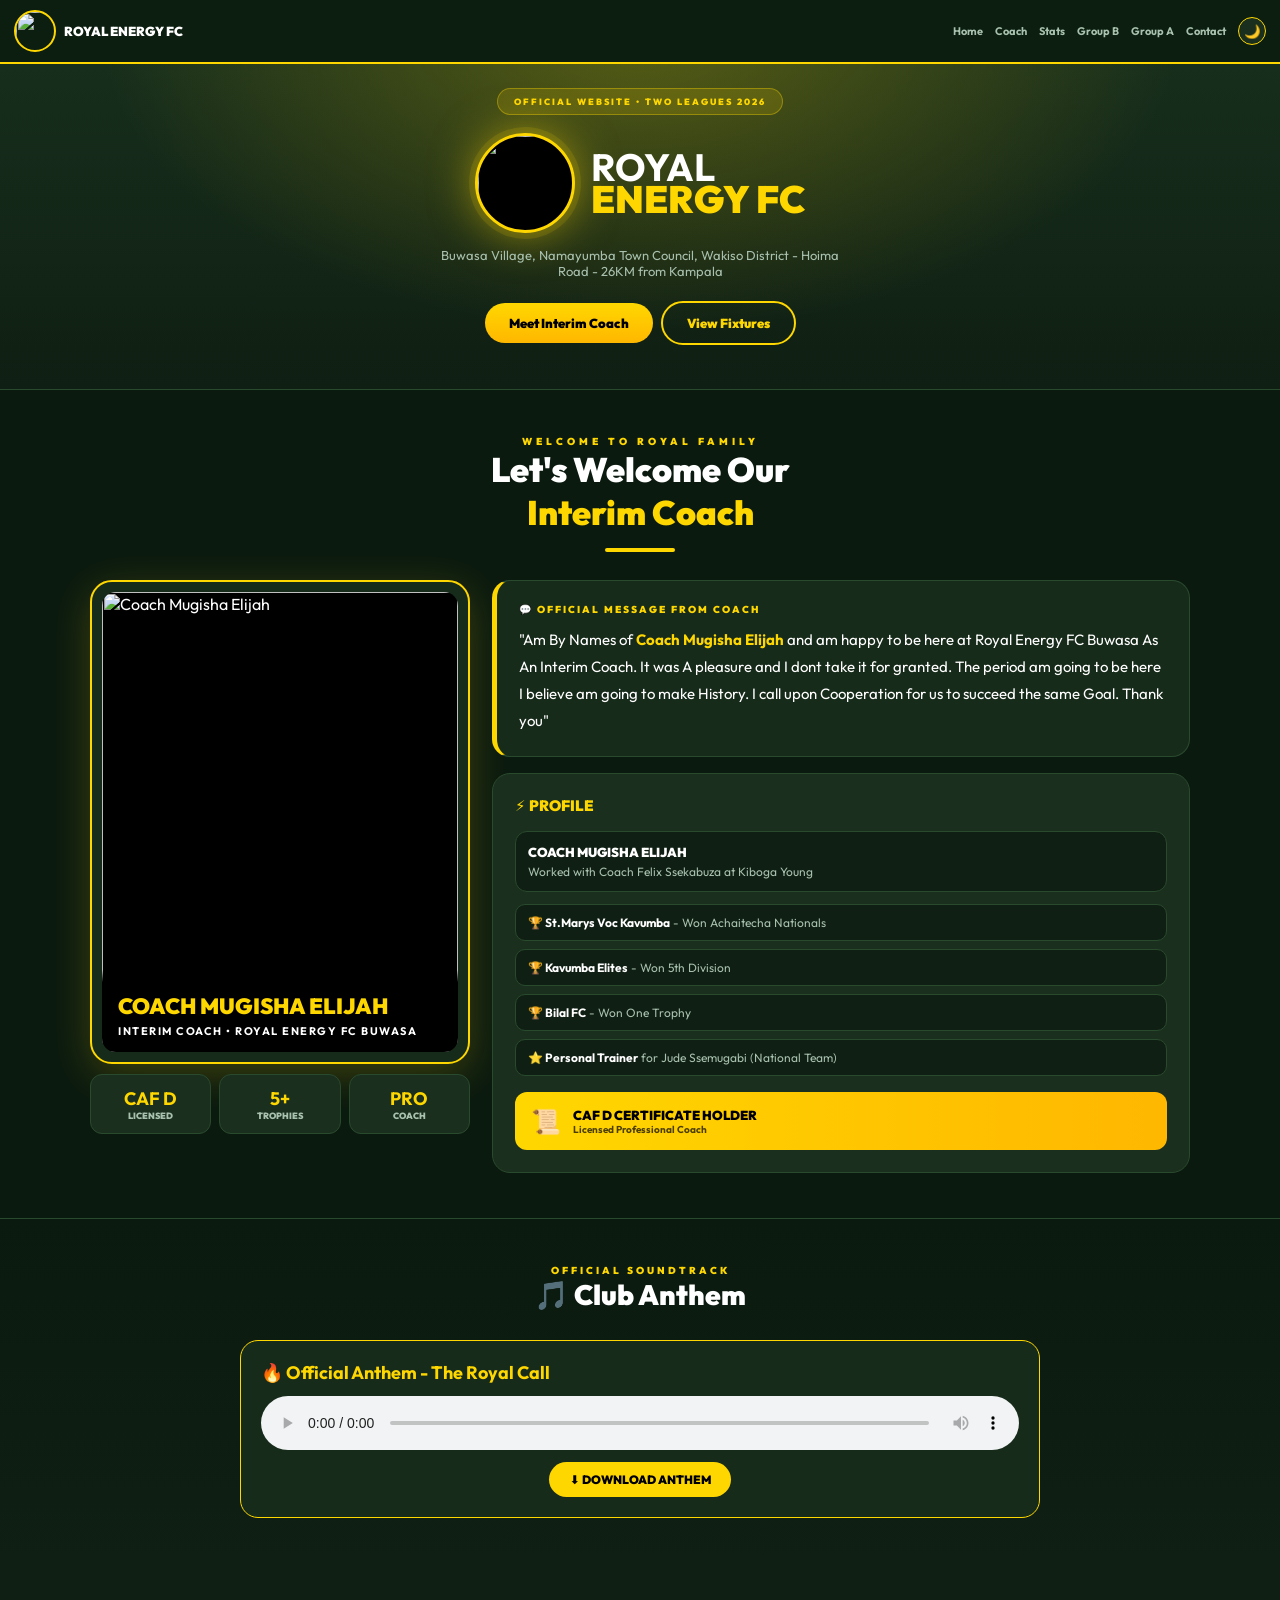
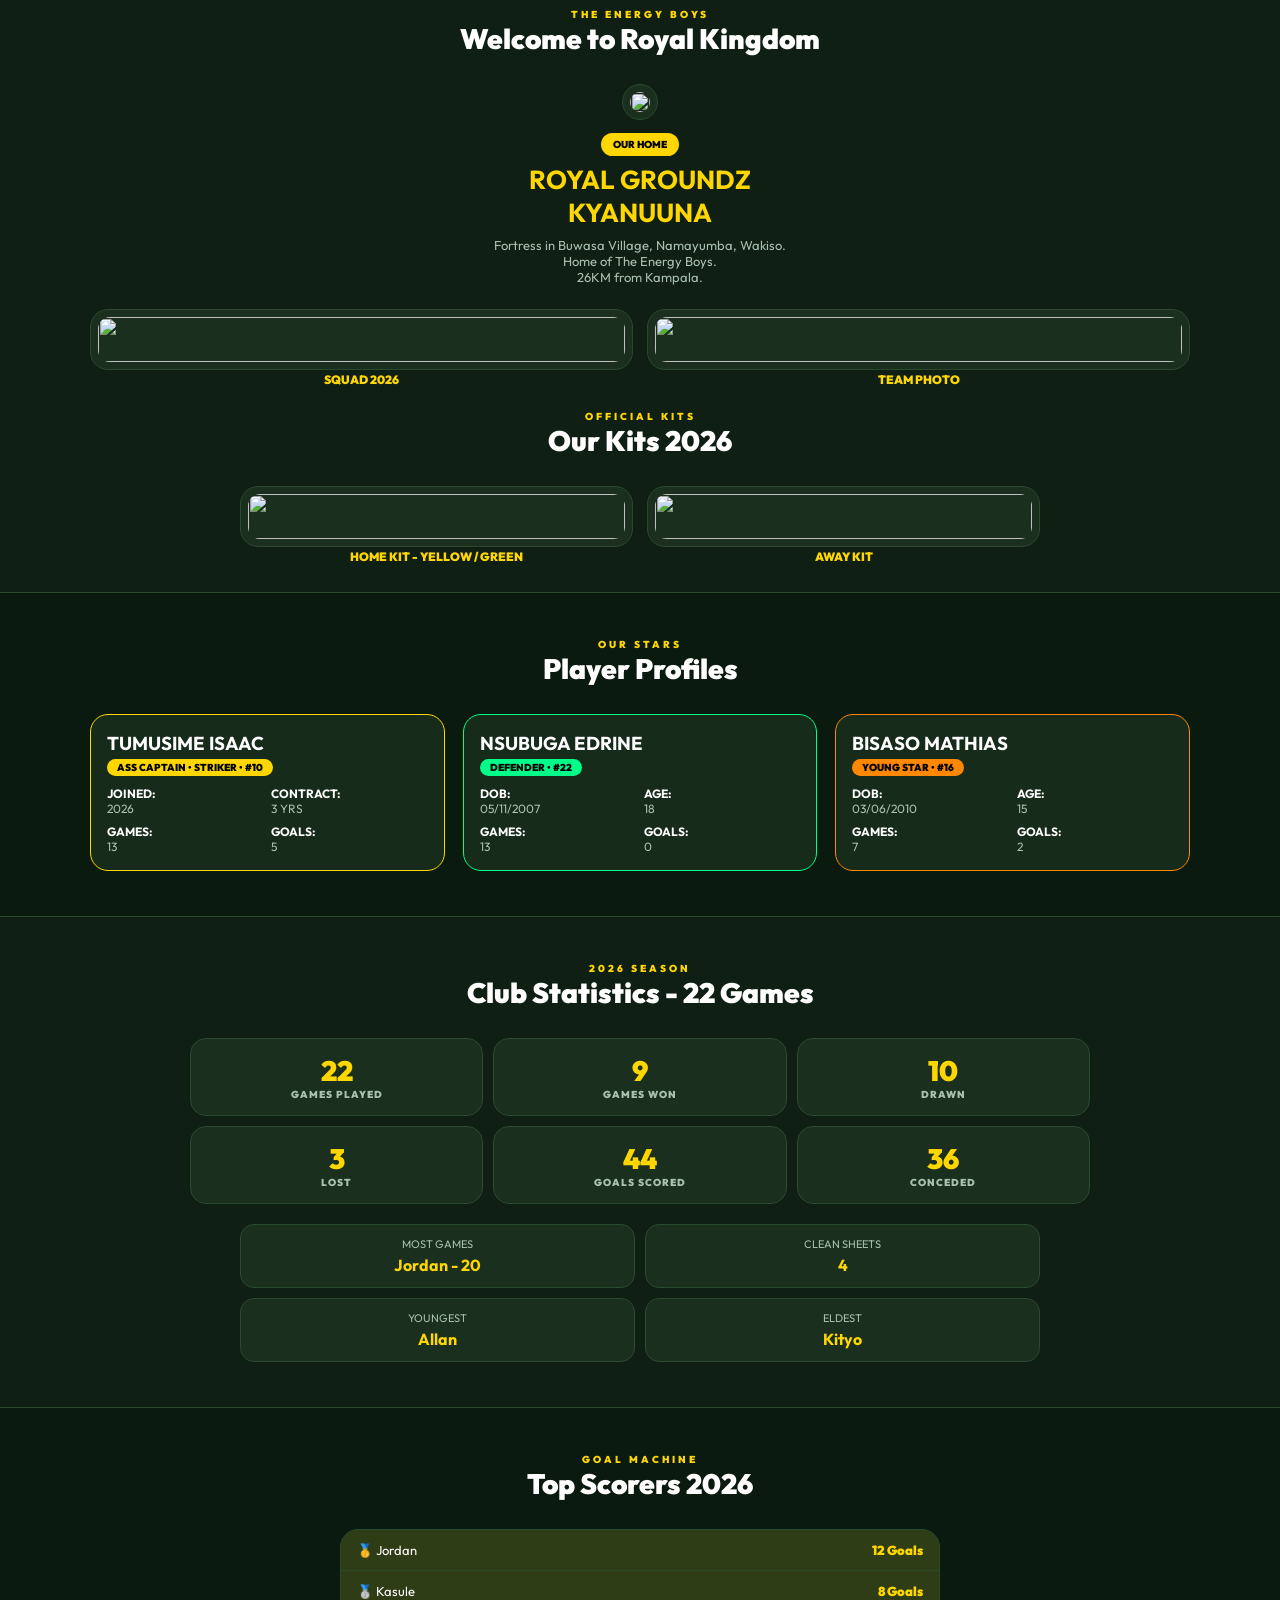
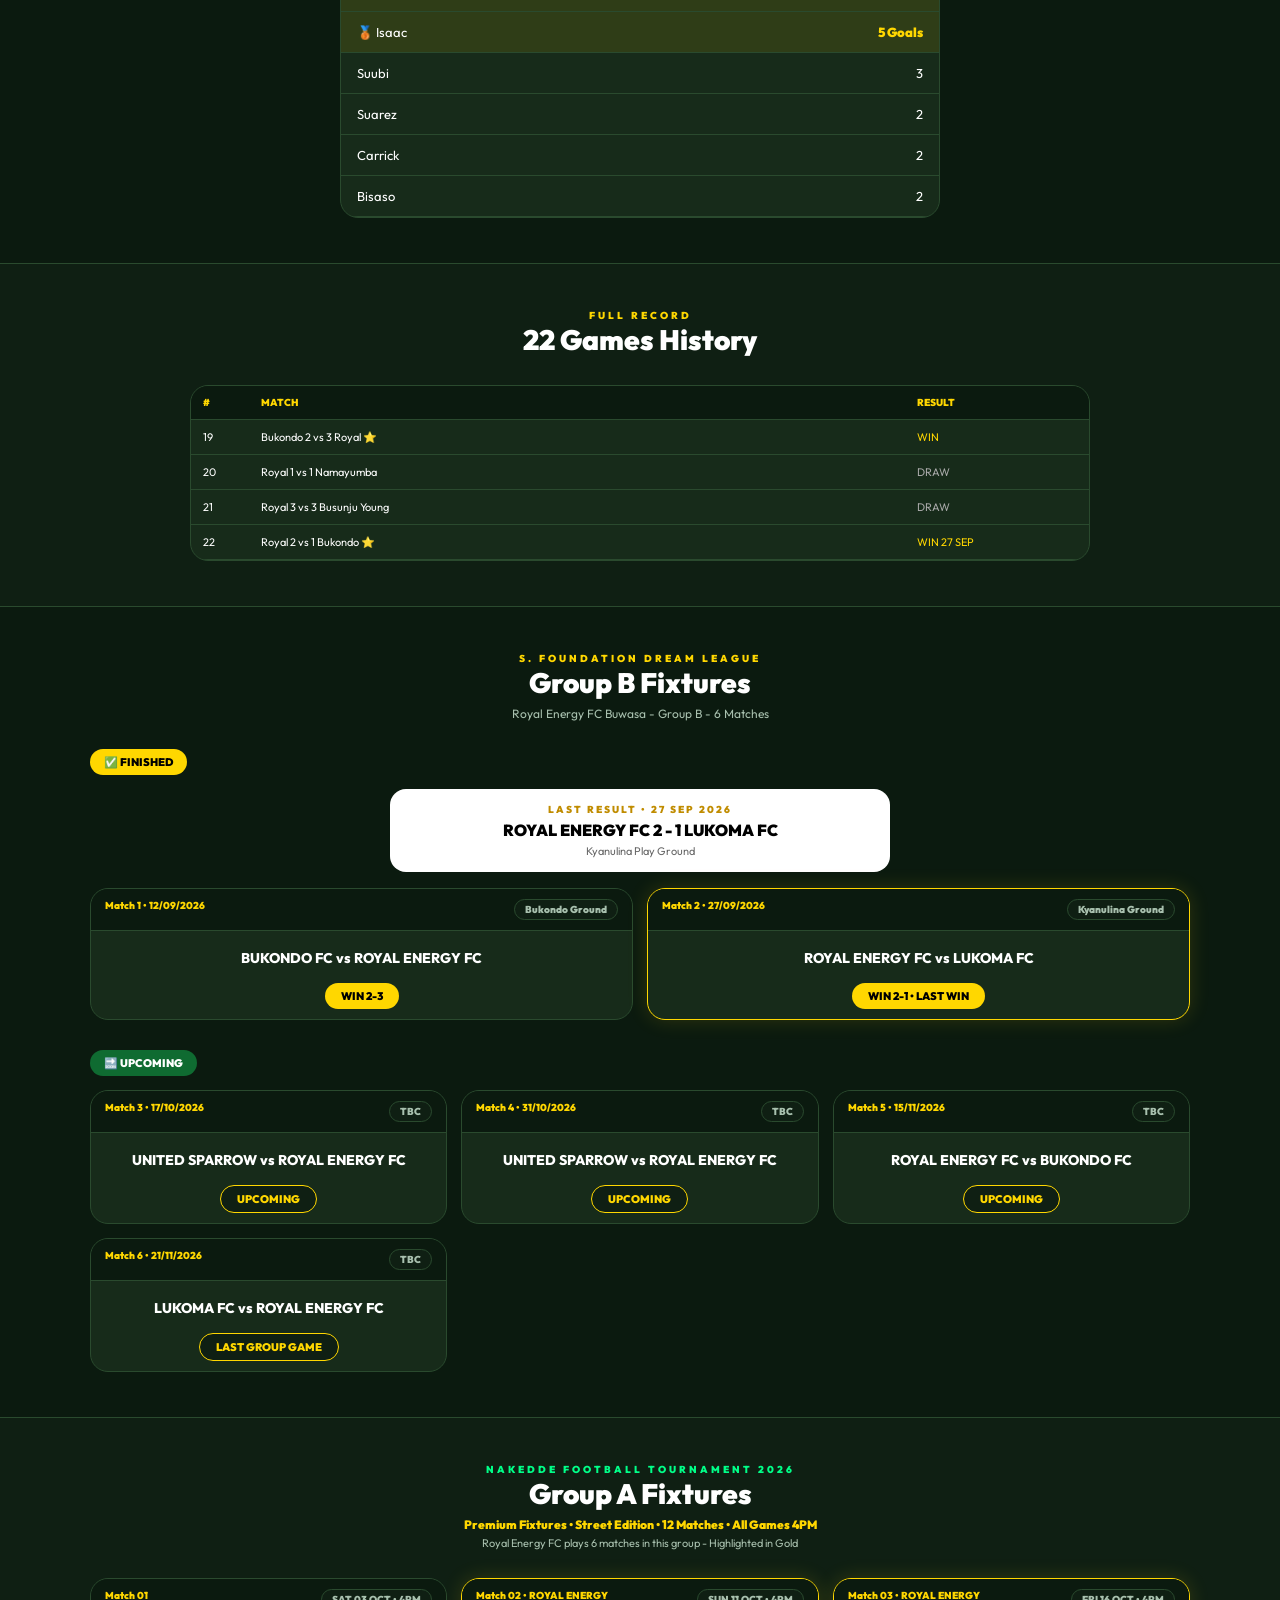
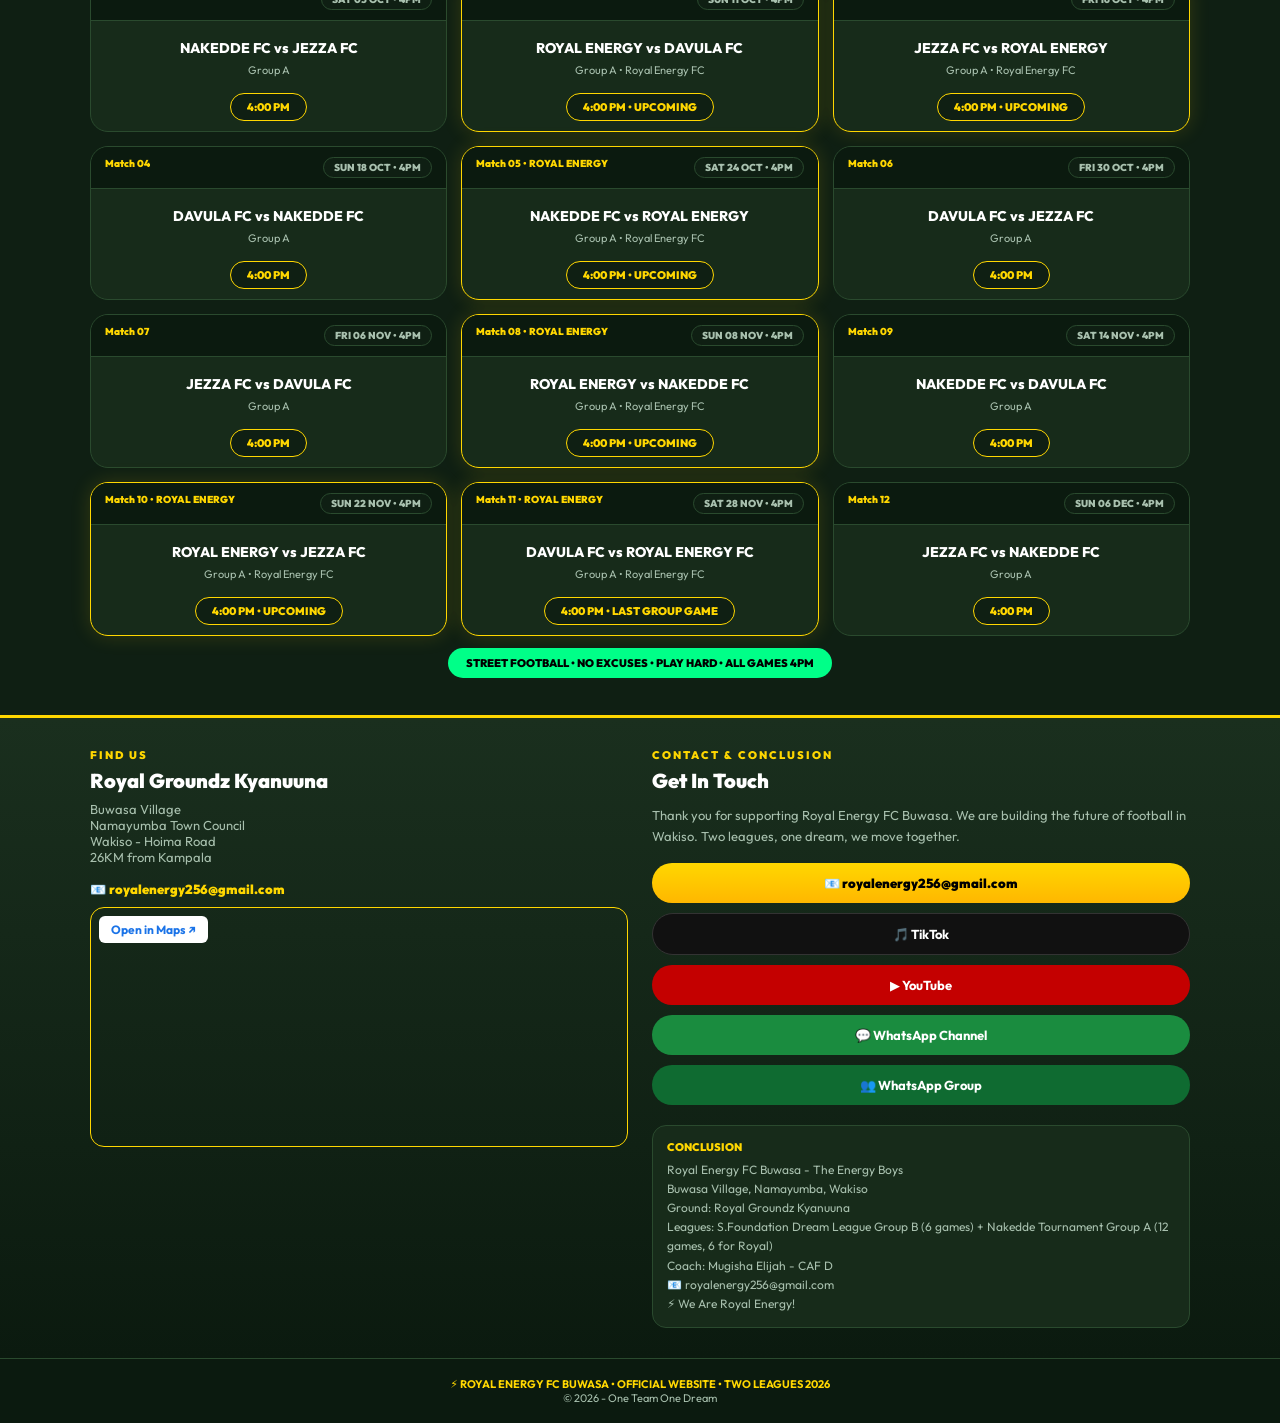
==== commit c93ba075: "Update index.html" ====
--- a/index.html
+++ b/index.html
@@ -1,4 +1,4 @@
-<!DOCTYPE html>
+
 <html lang="en">
 <head>
 <meta charset="UTF-8">
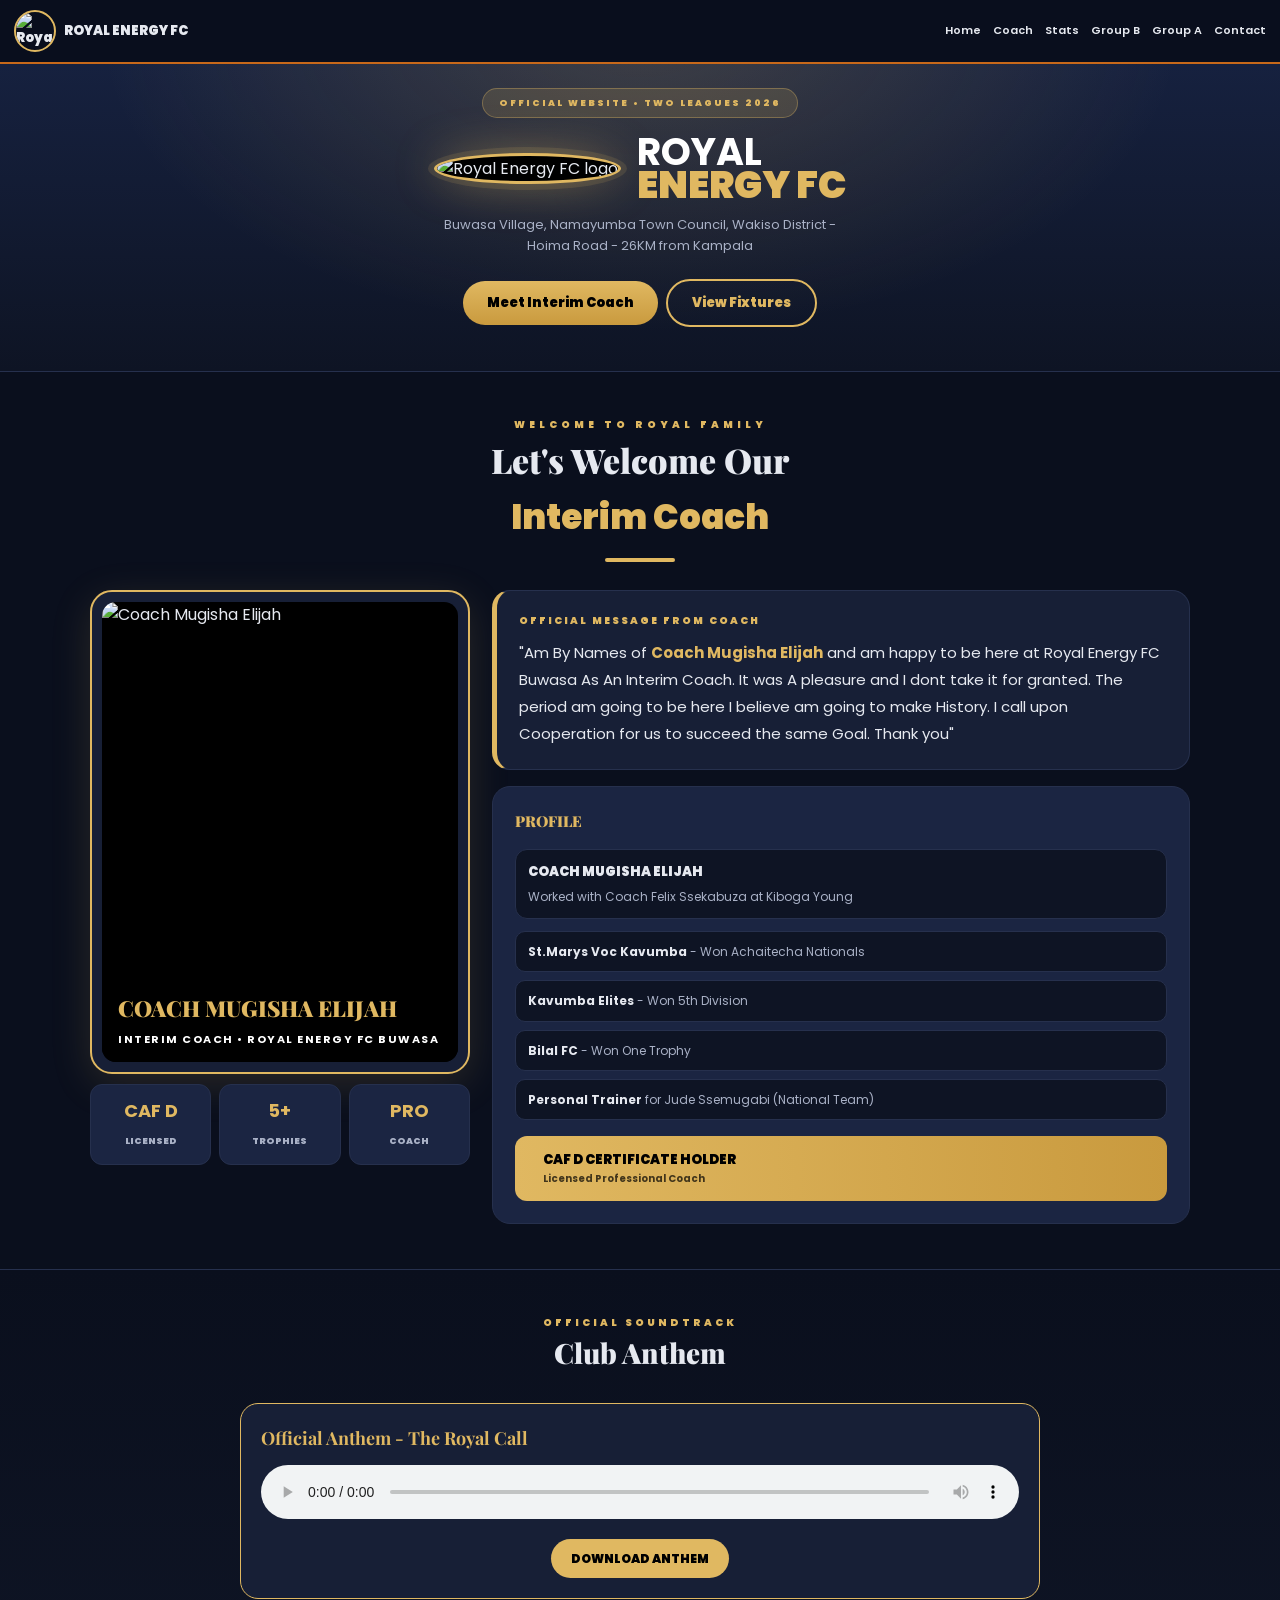
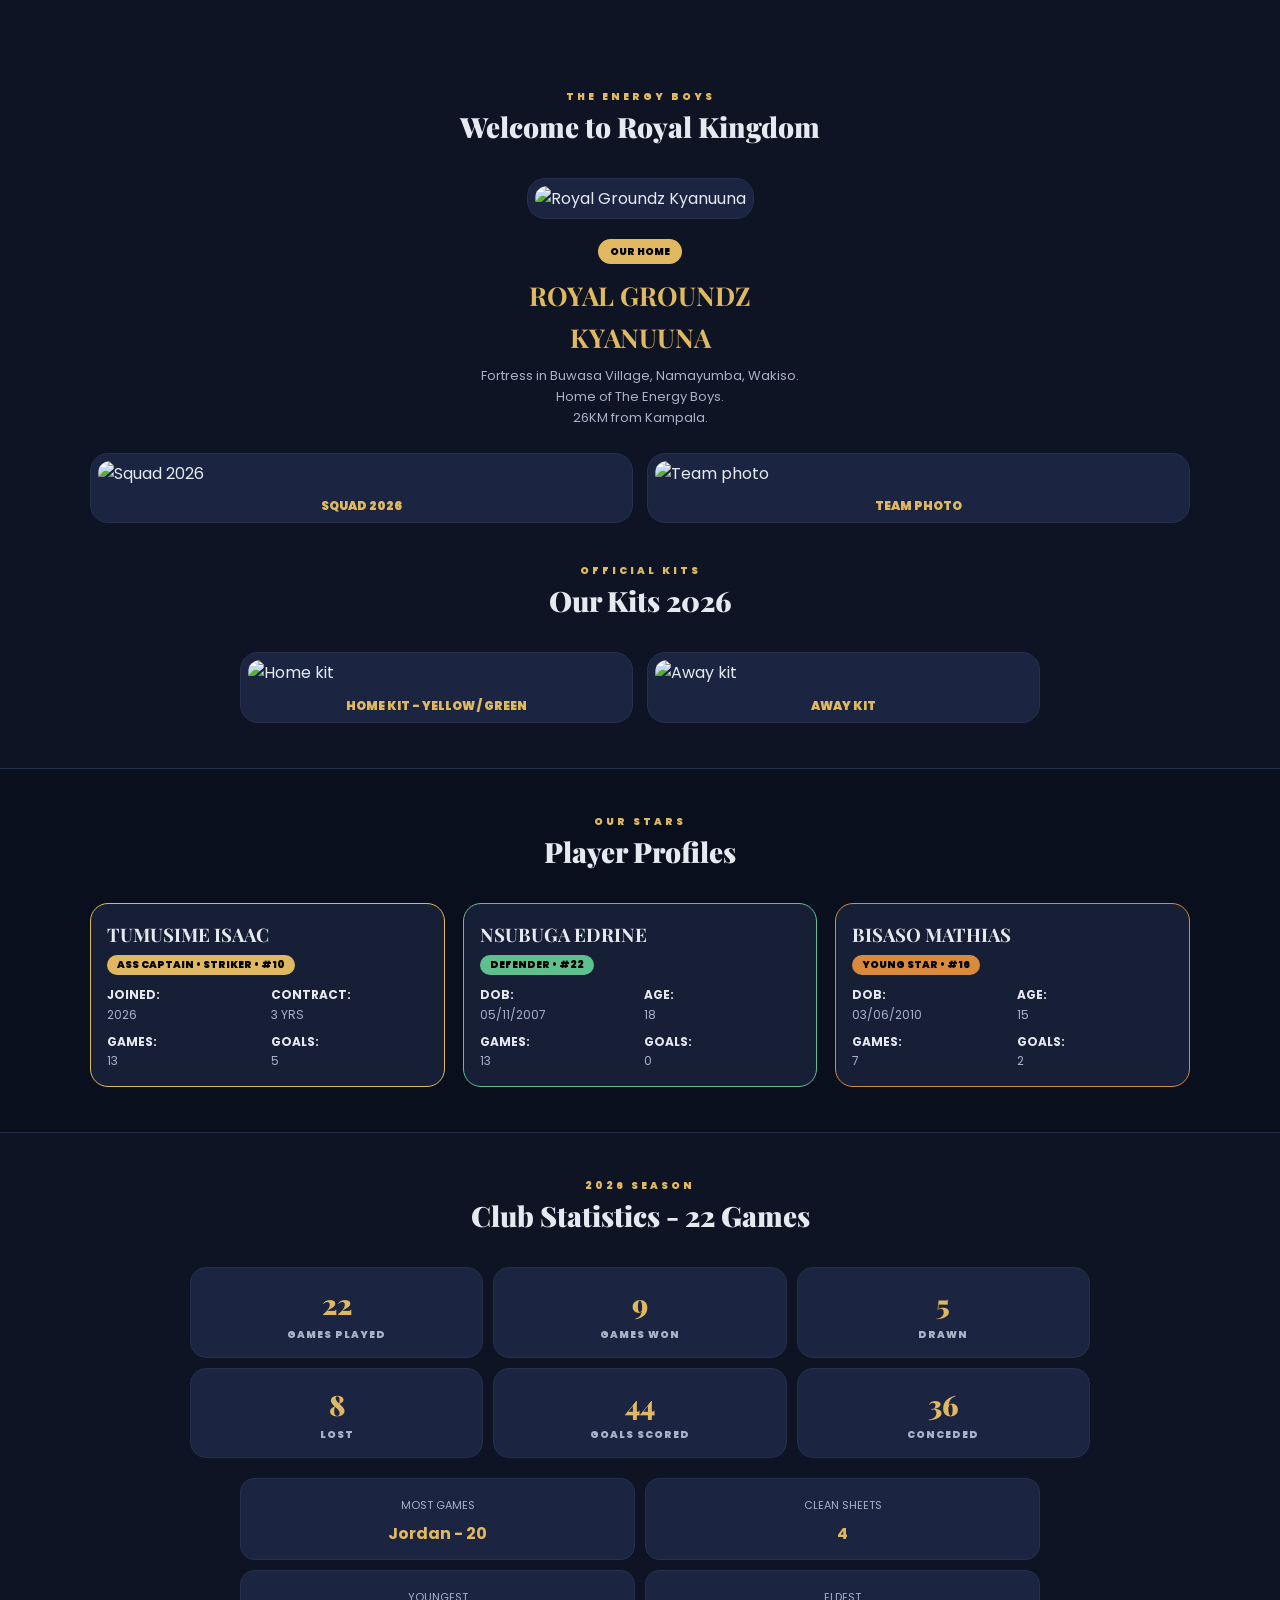
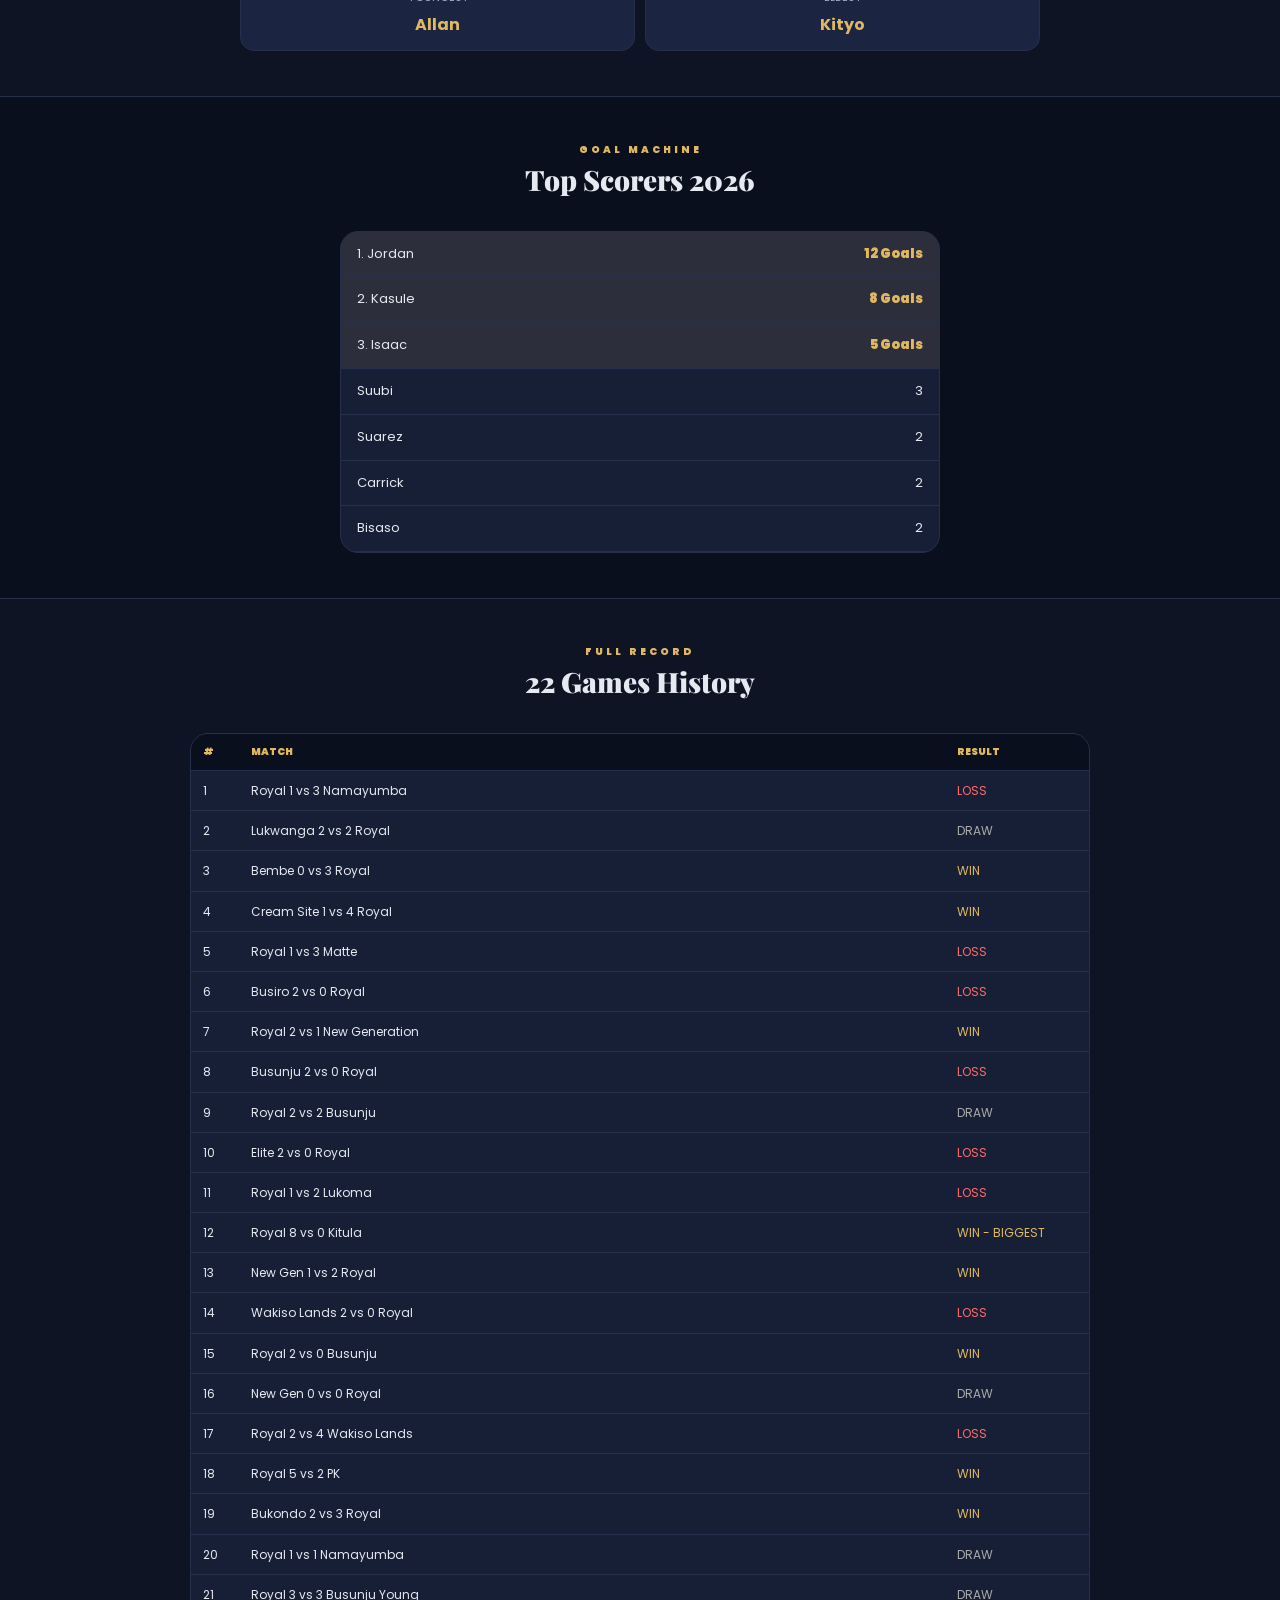
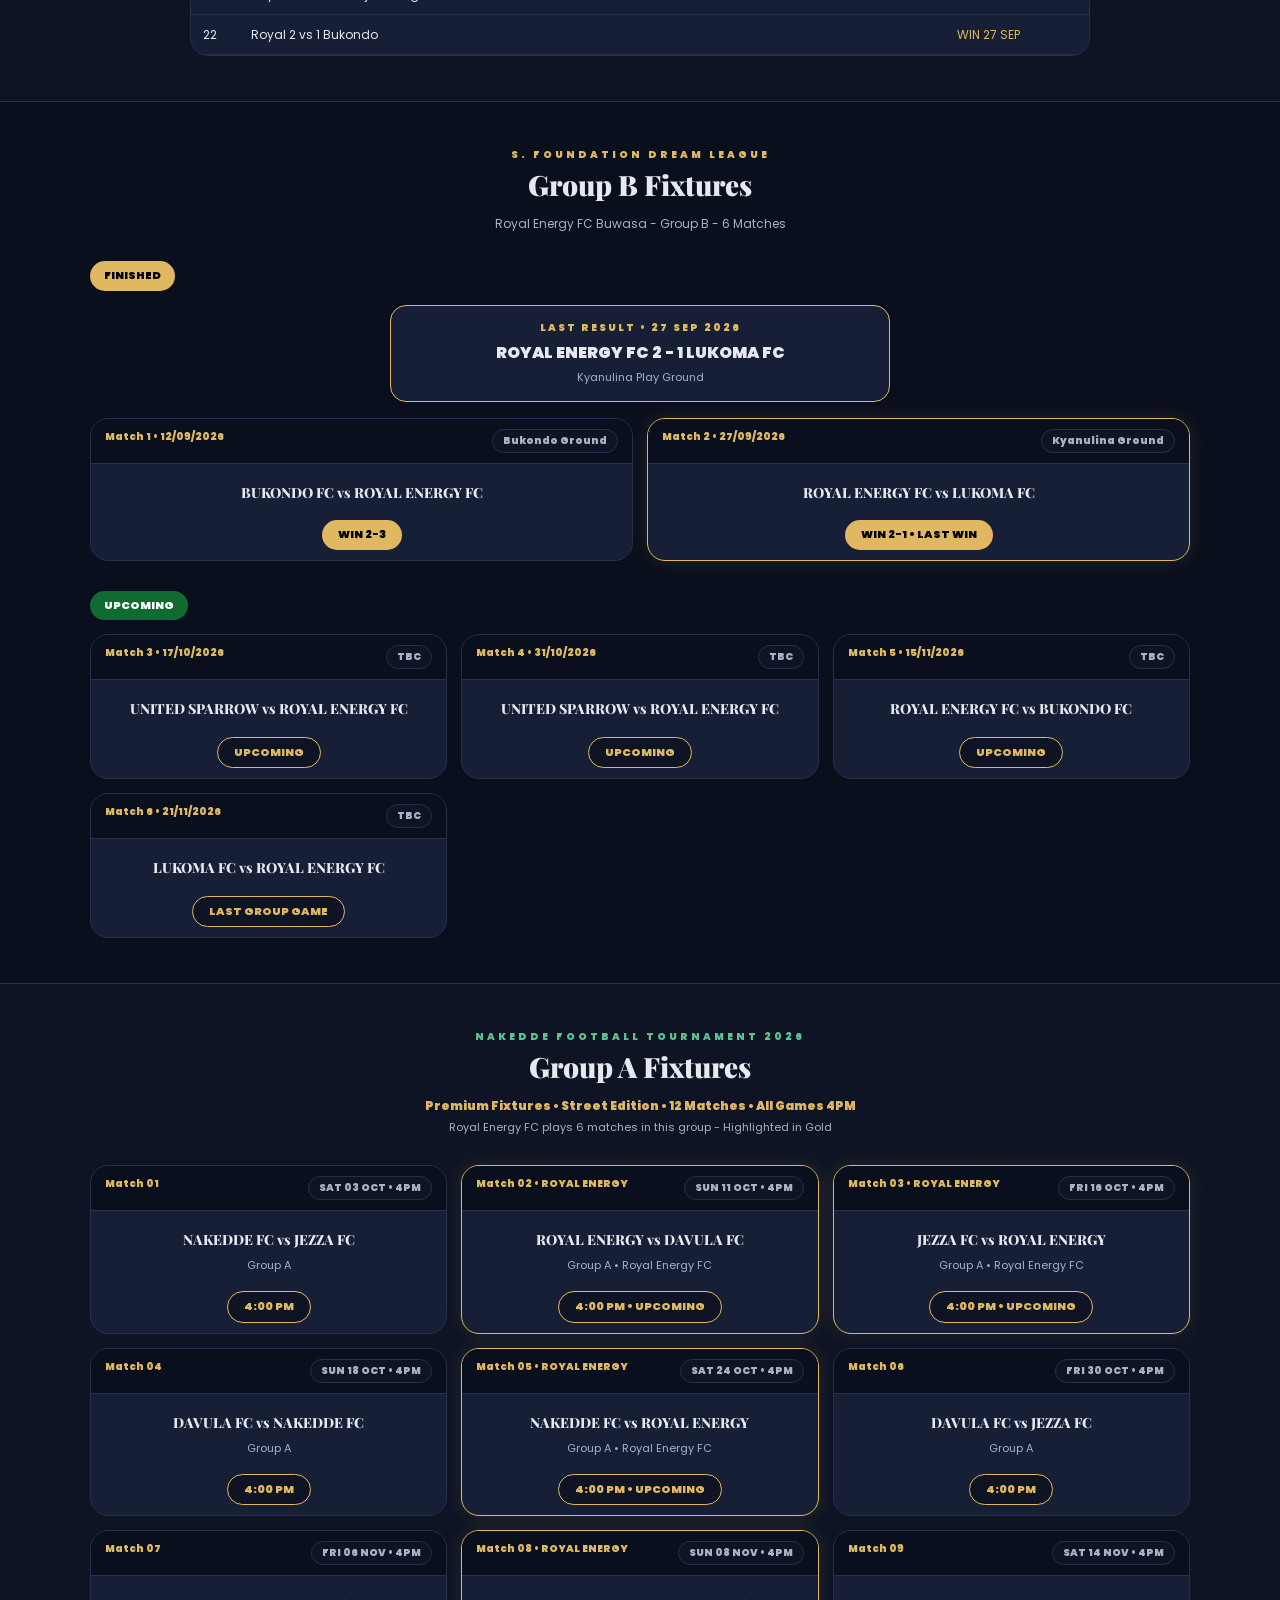
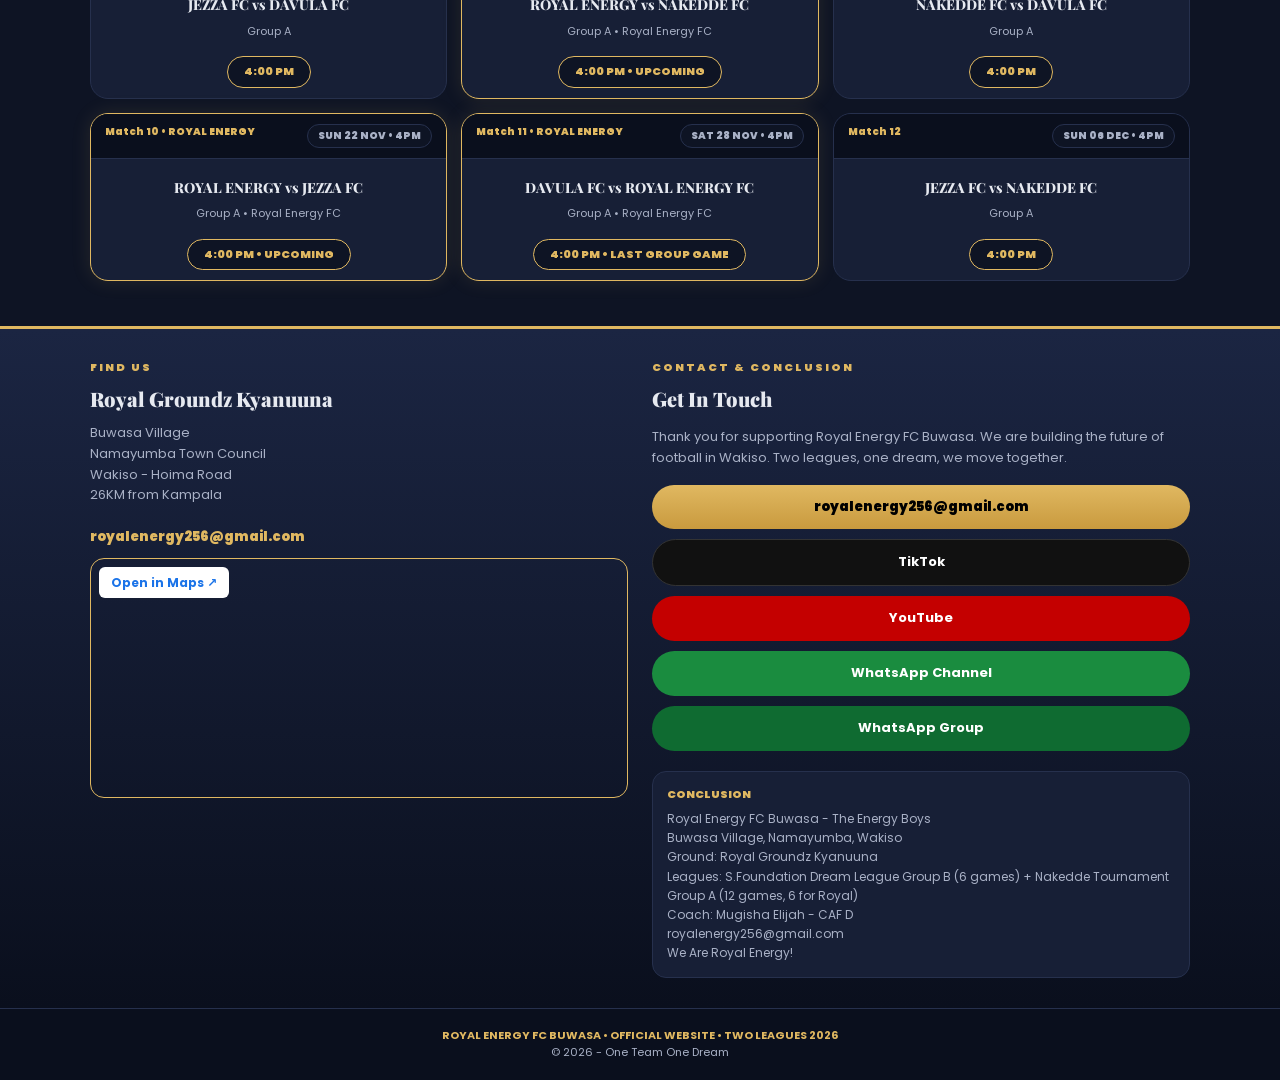
==== commit b525c790: "Add files via upload" ====
--- a/index.html
+++ b/index.html
@@ -1,32 +1,33 @@
-
+<!DOCTYPE html>
 <html lang="en">
 <head>
 <meta charset="UTF-8">
 <meta name="viewport" content="width=device-width, initial-scale=1.0">
+<meta name="description" content="Royal Energy FC Buwasa - Official Website. Buwasa Village, Namayumba Town Council, Wakiso District.">
 <title>Royal Energy FC Buwasa - Official Website</title>
 <link rel="icon" href="https://i.postimg.cc/DWgMNLgt/Royal-Energy-Dream-League-Showdown-1.png">
-<link href="https://fonts.googleapis.com/css2?family=Outfit:wght@400;700;900&display=swap" rel="stylesheet">
+<link href="https://fonts.googleapis.com/css2?family=Playfair+Display:wght@600;700;900&family=Poppins:wght@400;500;600;700&display=swap" rel="stylesheet">
 <style>
-*{margin:0;padding:0;box-sizing:border-box;font-family:'Outfit',system-ui}
-:root{--gold:#FFD700;--bg:#0f1f13;--bg2:#0b1a0f;--card:#172b1a;--card2:#1a2f1e;--text:#fff;--muted:#a8c0ae;--border:#2a4a2e;--nav:rgba(12,30,16,0.97)}
-[data-theme="light"]{--bg:#f6f7f3;--bg2:#ffffff;--card:#ffffff;--card2:#f0f2eb;--text:#0f1f13;--muted:#5a6e5e;--border:#d8e0d5;--nav:rgba(255,255,255,0.95)}
-html{scroll-behavior:smooth}
+*{margin:0;padding:0;box-sizing:border-box;font-family:'Poppins','Segoe UI',system-ui,sans-serif}
+h1,h2,h3,h4{font-family:'Playfair Display',Georgia,serif}
+body{line-height:1.6}
+:root{--gold:#E0B861;--bg:#0E1424;--bg2:#0A0F1D;--card:#171F36;--card2:#1B2542;--text:#E6E9F0;--muted:#A9B1C6;--border:#26304D;--nav:rgba(10,15,29,0.97)}
+html{scroll-behavior:smooth;scroll-padding-top:70px}
 body{background:var(--bg);color:var(--text)}
-.nav{position:sticky;top:0;z-index:9999;background:var(--nav);backdrop-filter:blur(20px);border-bottom:2px solid var(--gold);display:flex;justify-content:space-between;align-items:center;padding:10px 14px;flex-wrap:wrap}
+.nav{position:sticky;top:0;z-index:9999;background:var(--nav);backdrop-filter:blur(20px);border-bottom:2px solid #C8691A;display:flex;justify-content:space-between;align-items:center;padding:10px 14px;flex-wrap:wrap}
 .brand{display:flex;align-items:center;gap:8px;text-decoration:none;color:var(--text);font-weight:900;font-size:13px}
 .brand img{width:42px;height:42px;border-radius:50%;border:2px solid var(--gold)}
 .nav nav{display:flex;gap:12px;align-items:center}
-.nav nav a{color:var(--muted);text-decoration:none;font-size:11px;font-weight:700}
-.theme-btn{background:var(--card2);border:1.5px solid var(--gold);color:var(--text);width:28px;height:28px;border-radius:50%;cursor:pointer}
-.hero{padding:24px 16px 40px;text-align:center;background:radial-gradient(900px 500px at 50% -10%, rgba(255,215,0,0.28), transparent 60%),linear-gradient(180deg, #172e1c 0%, var(--bg) 100%)}
+.nav nav a{color:var(--text);text-decoration:none;font-size:11px;font-weight:600}
+.hero{padding:24px 16px 40px;text-align:center;background:radial-gradient(900px 500px at 50% -10%, rgba(224,184,97,0.2), transparent 60%),linear-gradient(180deg, #16213F 0%, var(--bg) 100%)}
 .hero-row{display:flex;align-items:center;justify-content:center;gap:16px}
-.hero-logo img{width:100px;height:100px;border-radius:50%;border:3px solid var(--gold);box-shadow:0 0 0 6px rgba(255,215,0,0.12), 0 0 45px rgba(255,215,0,0.55);background:#000;object-fit:cover}
-.hero-row h1{font-size:38px;line-height:0.85;font-weight:900;text-align:left}
+.hero-logo img{width:100px;height:100px;border-radius:50%;border:3px solid var(--gold);box-shadow:0 0 0 6px rgba(224,184,97,0.12), 0 0 45px rgba(224,184,97,0.45);background:#000;object-fit:cover}
+.hero-row h1{font-size:38px;line-height:0.85;font-weight:900;text-align:left;color:#fff}
 .hero-row h1 b{display:block}
 .hero-row h1 span{color:var(--gold);display:block}
-.lead{color:var(--muted);font-size:13px;margin:14px auto 18px;max-width:400px}
+.lead{color:#A9B1C6;font-size:13px;margin:14px auto 18px;max-width:400px}
 .btn{padding:12px 24px;border-radius:30px;text-decoration:none;font-weight:900;font-size:13px;display:inline-block;margin:4px}
-.btn.primary{background:linear-gradient(180deg, #FFD700, #ffb700);color:#000}
+.btn.primary{background:linear-gradient(180deg,#E0B861,#C99A3E);color:#000}
 .btn.ghost{border:2px solid var(--gold);color:var(--gold)}
 .section{padding:45px 14px;background:var(--bg)}
 .section.dark{background:var(--bg2);border-top:1px solid var(--border);border-bottom:1px solid var(--border)}
@@ -46,16 +47,16 @@
 .player-grid b{color:var(--text)}
 .scorer-list{max-width:600px;margin:0 auto;background:var(--card);border:1px solid var(--border);border-radius:18px;overflow:hidden}
 .scorer-item{display:flex;justify-content:space-between;padding:12px 16px;border-bottom:1px solid var(--border);font-size:13px}
-.scorer-item.top{background:rgba(255,215,0,0.1)}
+.scorer-item.top{background:rgba(224,184,97,0.1)}
 .history-table{max-width:900px;margin:0 auto;background:var(--card);border:1px solid var(--border);border-radius:18px;overflow:hidden}
-.history-row{display:grid;grid-template-columns:50px 1fr 160px;gap:8px;padding:10px 12px;border-bottom:1px solid var(--border);font-size:11px;align-items:center}
+.history-row{display:grid;grid-template-columns:40px 1fr 120px;gap:8px;padding:10px 12px;border-bottom:1px solid var(--border);font-size:12px;align-items:center}
 .history-row.header{background:var(--bg2);color:var(--gold);font-weight:900;font-size:10px}
 .record-grid{display:grid;grid-template-columns:1fr 1fr;gap:10px;max-width:800px;margin:0 auto}
 .record-box{background:var(--card2);border:1px solid var(--border);border-radius:14px;padding:12px;text-align:center}
 .record-box b{display:block;color:var(--gold);font-size:16px;margin-top:4px}
-.fixture-grid{display:grid;grid-template-columns:repeat(auto-fit,minmax(300px,1fr));gap:14px;max-width:1100px;margin:0 auto}
+.fixture-grid{display:grid;grid-template-columns:repeat(auto-fit,minmax(280px,1fr));gap:14px;max-width:1100px;margin:0 auto}
 .fixture{background:var(--card);border:1px solid var(--border);border-radius:18px;overflow:hidden}
-.fixture.royal{border:1.5px solid var(--gold);box-shadow:0 0 20px rgba(255,215,0,0.15)}
+.fixture.royal{border:1.5px solid var(--gold);box-shadow:0 0 20px rgba(224,184,97,0.12)}
 .match-no{display:flex;justify-content:space-between;padding:10px 14px;background:var(--bg2);border-bottom:1px solid var(--border);font-size:10px;font-weight:900;color:var(--gold)}
 .date{background:var(--bg);padding:3px 10px;border-radius:12px;border:1px solid var(--border);color:var(--muted);font-size:10px}
 .fixture h3{padding:18px 14px 6px;text-align:center;font-size:14px;font-weight:800}
@@ -68,22 +69,22 @@
 .map-compact{border-radius:14px;overflow:hidden;border:1.5px solid var(--gold);margin-top:10px;height:240px;position:relative}
 .map-compact iframe{width:100%;height:100%;border:0}
 .social-btn{display:flex;justify-content:center;align-items:center;gap:8px;padding:12px 18px;border-radius:30px;text-decoration:none;font-weight:700;font-size:13px;color:#fff}
-.tiktok{background:#111;border:1px solid #333}.youtube{background:#c40000}.whatsapp{background:#1a8c3f}.whatsapp-group{background:#0f6b31}.email-btn{background:linear-gradient(180deg,#FFD700,#ffb700);color:#000;font-weight:900}
+.tiktok{background:#111;border:1px solid #333}.youtube{background:#c40000}.whatsapp{background:#1a8c3f}.whatsapp-group{background:#0f6b31}.email-btn{background:linear-gradient(180deg,#E0B861,#C99A3E);color:#000;font-weight:900}
 .open-maps{display:inline-block;background:#fff;color:#1a73e8;padding:6px 12px;border-radius:6px;font-size:12px;font-weight:700;text-decoration:none;margin:8px;position:relative;z-index:2}
 @media(max-width:800px){.bottom-grid,.coach-grid{grid-template-columns:1fr!important}.team-grid,.stat-cards,.record-grid{grid-template-columns:1fr 1fr}.hero-logo img{width:80px!important;height:80px!important}.hero-row h1{font-size:30px!important}}
 </style>
 </head>
 <body>
 <header class="nav">
-<a class="brand" href="#home"><img src="https://i.postimg.cc/DWgMNLgt/Royal-Energy-Dream-League-Showdown-1.png">ROYAL ENERGY FC</a>
-<nav><a href="#home">Home</a><a href="#coach">Coach</a><a href="#stats">Stats</a><a href="#fixtures">Group B</a><a href="#groupA">Group A</a><a href="#bottom">Contact</a><button class="theme-btn" id="themeBtn" onclick="toggleTheme()">🌙</button></nav>
+<a class="brand" href="#home"><img src="https://i.postimg.cc/DWgMNLgt/Royal-Energy-Dream-League-Showdown-1.png" alt="Royal Energy FC logo">ROYAL ENERGY FC</a>
+<nav><a href="#home">Home</a><a href="#coach">Coach</a><a href="#stats">Stats</a><a href="#fixtures">Group B</a><a href="#groupA">Group A</a><a href="#bottom">Contact</a></nav>
 </header>
 
 <section class="hero" id="home">
 <div class="hero-content">
-<p style="background:rgba(255,215,0,0.15);border:1px solid rgba(255,215,0,0.35);color:var(--gold);padding:7px 16px;border-radius:20px;font-size:9px;letter-spacing:2px;font-weight:900;display:inline-block;margin-bottom:18px">OFFICIAL WEBSITE • TWO LEAGUES 2026</p>
+<p style="background:rgba(224,184,97,0.15);border:1px solid rgba(224,184,97,0.35);color:var(--gold);padding:7px 16px;border-radius:20px;font-size:9px;letter-spacing:2px;font-weight:900;display:inline-block;margin-bottom:18px">OFFICIAL WEBSITE • TWO LEAGUES 2026</p>
 <div class="hero-row">
-<div class="hero-logo"><img src="https://i.postimg.cc/DWgMNLgt/Royal-Energy-Dream-League-Showdown-1.png"></div>
+<div class="hero-logo"><img src="https://i.postimg.cc/DWgMNLgt/Royal-Energy-Dream-League-Showdown-1.png" alt="Royal Energy FC logo"></div>
 <h1><b>ROYAL</b><span>ENERGY FC</span></h1>
 </div>
 <p class="lead">Buwasa Village, Namayumba Town Council, Wakiso District - Hoima Road - 26KM from Kampala</p>
@@ -99,7 +100,7 @@
 </div>
 <div class="coach-grid" style="max-width:1100px;margin:0 auto;display:grid;grid-template-columns:380px 1fr;gap:22px">
 <div>
-<div style="background:var(--card);border:2px solid var(--gold);border-radius:22px;padding:10px;box-shadow:0 10px 40px rgba(255,215,0,0.2)">
+<div style="background:var(--card);border:2px solid var(--gold);border-radius:22px;padding:10px;box-shadow:0 10px 40px rgba(224,184,97,0.15)">
 <div style="background:#000;border-radius:14px;overflow:hidden;height:460px;position:relative">
 <img src="https://i.postimg.cc/nh6T3YPF/IMG-20261007-WA1583.jpg" style="width:100%;height:100%;object-fit:cover;object-position:top" alt="Coach Mugisha Elijah">
 <div style="position:absolute;bottom:0;left:0;right:0;background:linear-gradient(to top, black 85%, transparent);padding:22px 16px 14px">
@@ -116,44 +117,69 @@
 </div>
 <div style="display:flex;flex-direction:column;gap:16px">
 <div style="background:var(--card);border:1px solid var(--border);border-left:5px solid var(--gold);border-radius:18px;padding:22px">
-<p style="color:var(--gold);font-size:10px;font-weight:900;letter-spacing:2px;margin-bottom:10px">💬 OFFICIAL MESSAGE FROM COACH</p>
+<p style="color:var(--gold);font-size:10px;font-weight:900;letter-spacing:2px;margin-bottom:10px">OFFICIAL MESSAGE FROM COACH</p>
 <p style="color:var(--text);font-size:15px;line-height:1.8">"Am By Names of <b style="color:var(--gold)">Coach Mugisha Elijah</b> and am happy to be here at Royal Energy FC Buwasa As An Interim Coach. It was A pleasure and I dont take it for granted. The period am going to be here I believe am going to make History. I call upon Cooperation for us to succeed the same Goal. Thank you"</p>
 </div>
 <div style="background:var(--card2);border:1px solid var(--border);border-radius:18px;padding:22px">
-<h4 style="color:var(--gold);font-size:15px;font-weight:900;margin-bottom:16px">⚡ PROFILE</h4>
+<h4 style="color:var(--gold);font-size:15px;font-weight:900;margin-bottom:16px">PROFILE</h4>
 <div style="background:var(--bg);border:1px solid var(--border);border-radius:12px;padding:12px;margin-bottom:12px"><p style="font-size:13px;font-weight:900">COACH MUGISHA ELIJAH</p><p style="font-size:12px;color:var(--muted);margin-top:4px">Worked with Coach Felix Ssekabuza at Kiboga Young</p></div>
 <div style="display:flex;flex-direction:column;gap:8px">
-<div style="background:var(--bg);border:1px solid var(--border);border-radius:10px;padding:10px 12px;font-size:12px;color:var(--muted)"><b style="color:var(--text)">🏆 St.Marys Voc Kavumba</b> - Won Achaitecha Nationals</div>
-<div style="background:var(--bg);border:1px solid var(--border);border-radius:10px;padding:10px 12px;font-size:12px;color:var(--muted)"><b style="color:var(--text)">🏆 Kavumba Elites</b> - Won 5th Division</div>
-<div style="background:var(--bg);border:1px solid var(--border);border-radius:10px;padding:10px 12px;font-size:12px;color:var(--muted)"><b style="color:var(--text)">🏆 Bilal FC</b> - Won One Trophy</div>
-<div style="background:var(--bg);border:1px solid var(--border);border-radius:10px;padding:10px 12px;font-size:12px;color:var(--muted)"><b style="color:var(--text)">⭐ Personal Trainer</b> for Jude Ssemugabi (National Team)</div>
-</div>
-<div style="margin-top:16px;background:linear-gradient(90deg,#FFD700,#ffb700);border-radius:12px;padding:14px 16px;display:flex;align-items:center;gap:12px"><span style="font-size:24px">📜</span><div><p style="color:#000;font-weight:900;font-size:13px">CAF D CERTIFICATE HOLDER</p><p style="color:#000;font-size:10px;font-weight:700;opacity:0.7">Licensed Professional Coach</p></div></div>
+<div style="background:var(--bg);border:1px solid var(--border);border-radius:10px;padding:10px 12px;font-size:12px;color:var(--muted)"><b style="color:var(--text)">St.Marys Voc Kavumba</b> - Won Achaitecha Nationals</div>
+<div style="background:var(--bg);border:1px solid var(--border);border-radius:10px;padding:10px 12px;font-size:12px;color:var(--muted)"><b style="color:var(--text)">Kavumba Elites</b> - Won 5th Division</div>
+<div style="background:var(--bg);border:1px solid var(--border);border-radius:10px;padding:10px 12px;font-size:12px;color:var(--muted)"><b style="color:var(--text)">Bilal FC</b> - Won One Trophy</div>
+<div style="background:var(--bg);border:1px solid var(--border);border-radius:10px;padding:10px 12px;font-size:12px;color:var(--muted)"><b style="color:var(--text)">Personal Trainer</b> for Jude Ssemugabi (National Team)</div>
+</div>
+<div style="margin-top:16px;background:linear-gradient(90deg,#E0B861,#C99A3E);border-radius:12px;padding:14px 16px;display:flex;align-items:center;gap:12px"><span style="font-size:24px"></span><div><p style="color:#000;font-weight:900;font-size:13px">CAF D CERTIFICATE HOLDER</p><p style="color:#000;font-size:10px;font-weight:700;opacity:0.7">Licensed Professional Coach</p></div></div>
 </div>
 </div>
 </div>
 </section>
 
 <section class="section" id="anthems" style="background: linear-gradient(180deg, var(--bg2), var(--bg));">
-<div class="section-head"><p style="color:var(--gold);letter-spacing:3px;font-size:10px;font-weight:900">OFFICIAL SOUNDTRACK</p><h2>🎵 Club Anthem</h2></div>
+<div class="section-head"><p style="color:var(--gold);letter-spacing:3px;font-size:10px;font-weight:900">OFFICIAL SOUNDTRACK</p><h2>Club Anthem</h2></div>
 <div style="max-width:800px;margin:0 auto;background:var(--card);border:1.5px solid var(--gold);border-radius:18px;padding:20px;">
-<h3 style="color:var(--gold);font-size:18px;">🔥 Official Anthem - The Royal Call</h3>
+<h3 style="color:var(--gold);font-size:18px;">Official Anthem - The Royal Call</h3>
 <audio controls style="width:100%;margin:12px 0"><source src="https://files.catbox.moe/6b0loq.mp3" type="audio/mpeg"></audio>
-<div style="text-align:center"><a href="https://files.catbox.moe/6b0loq.mp3" target="_blank" style="background:var(--gold);color:#000;padding:10px 20px;text-decoration:none;border-radius:25px;font-weight:900;font-size:12px;display:inline-block;">⬇️ DOWNLOAD ANTHEM</a></div>
-</div>
-</section>
-
-<section class="section"><div class="section-head"><p style="color:var(--gold);letter-spacing:3px;font-size:10px;font-weight:900">THE ENERGY BOYS</p><h2>Welcome to Royal Kingdom</h2></div><div class="about-grid"><div class="photo-card"><img src="https://i.postimg.cc/W4Tw410B/IMG-20260924-WA0874.jpg"></div><div><span style="background:var(--gold);color:#000;padding:5px 12px;border-radius:20px;font-size:10px;font-weight:900">OUR HOME</span><h3 style="color:var(--gold);font-size:26px;margin:12px 0 8px">ROYAL GROUNDZ<br>KYANUUNA</h3><p style="color:var(--muted);font-size:13px">Fortress in Buwasa Village, Namayumba, Wakiso.<br>Home of The Energy Boys.<br>26KM from Kampala.</p></div></div><div class="team-grid" style="margin-top:24px"><div class="photo-card"><img src="https://lh3.googleusercontent.com/d/1Hvc_RKVLduPRD_6h3Uqy5jVqFr_OUk87"><p class="kit-label">SQUAD 2026</p></div><div class="photo-card"><img src="https://i.postimg.cc/W4Tw410B/IMG-20260924-WA0874.jpg"><p class="kit-label">TEAM PHOTO</p></div></div><div class="section-head" style="margin-top:40px"><p style="color:var(--gold);letter-spacing:3px;font-size:10px;font-weight:900">OFFICIAL KITS</p><h2>Our Kits 2026</h2></div><div style="display:grid;grid-template-columns:1fr 1fr;gap:14px;max-width:800px;margin:0 auto"><div class="photo-card"><img src="https://i.postimg.cc/9FFNF1Yr/IMG-20260924-WA9341.jpg"><p class="kit-label">HOME KIT - YELLOW / GREEN</p></div><div class="photo-card"><img src="https://i.postimg.cc/d3XdFq9L/IMG-20260924-WA3548.jpg"><p class="kit-label">AWAY KIT</p></div></div></section>
-
-<section class="section dark" id="players"><div class="section-head"><p style="color:var(--gold);letter-spacing:3px;font-size:10px;font-weight:900">OUR STARS</p><h2>Player Profiles</h2></div><div style="display:grid;grid-template-columns:repeat(auto-fit,minmax(320px,1fr));gap:18px;max-width:1100px;margin:0 auto;"><div class="player-card"><h3>TUMUSIME ISAAC</h3><p style="background:var(--gold);color:#000;display:inline-block;padding:2px 10px;border-radius:12px;font-size:10px;font-weight:900;margin-top:4px">ASS CAPTAIN • STRIKER • #10</p><div class="player-grid"><div><b>JOINED:</b><br>2026</div><div><b>CONTRACT:</b><br>3 YRS</div><div><b>GAMES:</b><br>13</div><div><b>GOALS:</b><br>5</div></div></div><div class="player-card" style="border-color:#00ff88"><h3>NSUBUGA EDRINE</h3><p style="background:#00ff88;color:#000;display:inline-block;padding:2px 10px;border-radius:12px;font-size:10px;font-weight:900;margin-top:4px">DEFENDER • #22</p><div class="player-grid"><div><b>DOB:</b><br>05/11/2007</div><div><b>AGE:</b><br>18</div><div><b>GAMES:</b><br>13</div><div><b>GOALS:</b><br>0</div></div></div><div class="player-card" style="border-color:#ff8800"><h3>BISASO MATHIAS</h3><p style="background:#ff8800;color:#000;display:inline-block;padding:2px 10px;border-radius:12px;font-size:10px;font-weight:900;margin-top:4px">YOUNG STAR • #16</p><div class="player-grid"><div><b>DOB:</b><br>03/06/2010</div><div><b>AGE:</b><br>15</div><div><b>GAMES:</b><br>7</div><div><b>GOALS:</b><br>2</div></div></div></div></section>
-
-<section class="section" id="stats"><div class="section-head"><p style="color:var(--gold);letter-spacing:3px;font-size:10px;font-weight:900">2026 SEASON</p><h2>Club Statistics - 22 Games</h2></div><div class="stat-cards"><div class="stat-card"><h3>22</h3><p>GAMES PLAYED</p></div><div class="stat-card"><h3>9</h3><p>GAMES WON</p></div><div class="stat-card"><h3>10</h3><p>DRAWN</p></div><div class="stat-card"><h3>3</h3><p>LOST</p></div><div class="stat-card"><h3>44</h3><p>GOALS SCORED</p></div><div class="stat-card"><h3>36</h3><p>CONCEDED</p></div></div><div class="record-grid"><div class="record-box"><span style="font-size:11px;color:var(--muted)">MOST GAMES</span><b>Jordan - 20</b></div><div class="record-box"><span style="font-size:11px;color:var(--muted)">CLEAN SHEETS</span><b>4</b></div><div class="record-box"><span style="font-size:11px;color:var(--muted)">YOUNGEST</span><b>Allan</b></div><div class="record-box"><span style="font-size:11px;color:var(--muted)">ELDEST</span><b>Kityo</b></div></div></section>
-
-<section class="section dark"><div class="section-head"><p style="color:var(--gold);letter-spacing:3px;font-size:10px;font-weight:900">GOAL MACHINE</p><h2>Top Scorers 2026</h2></div><div class="scorer-list"><div class="scorer-item top"><span>🥇 Jordan</span><span style="color:var(--gold);font-weight:900">12 Goals</span></div><div class="scorer-item top"><span>🥈 Kasule</span><span style="color:var(--gold);font-weight:900">8 Goals</span></div><div class="scorer-item top"><span>🥉 Isaac</span><span style="color:var(--gold);font-weight:900">5 Goals</span></div><div class="scorer-item"><span>Suubi</span><span>3</span></div><div class="scorer-item"><span>Suarez</span><span>2</span></div><div class="scorer-item"><span>Carrick</span><span>2</span></div><div class="scorer-item"><span>Bisaso</span><span>2</span></div></div></section>
-
-<section class="section" id="history"><div class="section-head"><p style="color:var(--gold);letter-spacing:3px;font-size:10px;font-weight:900">FULL RECORD</p><h2>22 Games History</h2></div><div class="history-table"><div class="history-row header"><span>#</span><span>MATCH</span><span>RESULT</span></div><div class="history-row"><span>19</span><span>Bukondo 2 vs 3 Royal ⭐</span><span style="color:var(--gold)">WIN</span></div><div class="history-row"><span>20</span><span>Royal 1 vs 1 Namayumba</span><span style="color:#aaa">DRAW</span></div><div class="history-row"><span>21</span><span>Royal 3 vs 3 Busunju Young</span><span style="color:#aaa">DRAW</span></div><div class="history-row"><span>22</span><span>Royal 2 vs 1 Bukondo ⭐</span><span style="color:var(--gold)">WIN 27 SEP</span></div></div></section>
-
-<!-- LEAGUE 1 - GROUP B - PROFESSIONAL - 6 FIXTURES -->
+<div style="text-align:center"><a href="https://files.catbox.moe/6b0loq.mp3" target="_blank" rel="noopener" style="background:var(--gold);color:#000;padding:10px 20px;text-decoration:none;border-radius:25px;font-weight:900;font-size:12px;display:inline-block;">DOWNLOAD ANTHEM</a></div>
+</div>
+</section>
+
+<section class="section"><div class="section-head"><p style="color:var(--gold);letter-spacing:3px;font-size:10px;font-weight:900">THE ENERGY BOYS</p><h2>Welcome to Royal Kingdom</h2></div><div class="about-grid"><div class="photo-card"><img loading="lazy" src="https://i.postimg.cc/W4Tw410B/IMG-20260924-WA0874.jpg" alt="Royal Groundz Kyanuuna"></div><div><span style="background:var(--gold);color:#000;padding:5px 12px;border-radius:20px;font-size:10px;font-weight:900">OUR HOME</span><h3 style="color:var(--gold);font-size:26px;margin:12px 0 8px">ROYAL GROUNDZ<br>KYANUUNA</h3><p style="color:var(--muted);font-size:13px">Fortress in Buwasa Village, Namayumba, Wakiso.<br>Home of The Energy Boys.<br>26KM from Kampala.</p></div></div><div class="team-grid" style="margin-top:24px"><div class="photo-card"><img loading="lazy" src="https://lh3.googleusercontent.com/d/1Hvc_RKVLduPRD_6h3Uqy5jVqFr_OUk87" alt="Squad 2026"><p class="kit-label">SQUAD 2026</p></div><div class="photo-card"><img loading="lazy" src="https://i.postimg.cc/W4Tw410B/IMG-20260924-WA0874.jpg" alt="Team photo"><p class="kit-label">TEAM PHOTO</p></div></div><div class="section-head" style="margin-top:40px"><p style="color:var(--gold);letter-spacing:3px;font-size:10px;font-weight:900">OFFICIAL KITS</p><h2>Our Kits 2026</h2></div><div style="display:grid;grid-template-columns:1fr 1fr;gap:14px;max-width:800px;margin:0 auto"><div class="photo-card"><img loading="lazy" src="https://i.postimg.cc/9FFNF1Yr/IMG-20260924-WA9341.jpg" alt="Home kit"><p class="kit-label">HOME KIT - YELLOW / GREEN</p></div><div class="photo-card"><img loading="lazy" src="https://i.postimg.cc/d3XdFq9L/IMG-20260924-WA3548.jpg" alt="Away kit"><p class="kit-label">AWAY KIT</p></div></div></section>
+
+<section class="section dark" id="players"><div class="section-head"><p style="color:var(--gold);letter-spacing:3px;font-size:10px;font-weight:900">OUR STARS</p><h2>Player Profiles</h2></div><div style="display:grid;grid-template-columns:repeat(auto-fit,minmax(280px,1fr));gap:18px;max-width:1100px;margin:0 auto;"><div class="player-card"><h3>TUMUSIME ISAAC</h3><p style="background:var(--gold);color:#000;display:inline-block;padding:2px 10px;border-radius:12px;font-size:10px;font-weight:900;margin-top:4px">ASS CAPTAIN • STRIKER • #10</p><div class="player-grid"><div><b>JOINED:</b><br>2026</div><div><b>CONTRACT:</b><br>3 YRS</div><div><b>GAMES:</b><br>13</div><div><b>GOALS:</b><br>5</div></div></div><div class="player-card" style="border-color:#5FBF8F"><h3>NSUBUGA EDRINE</h3><p style="background:#5FBF8F;color:#000;display:inline-block;padding:2px 10px;border-radius:12px;font-size:10px;font-weight:900;margin-top:4px">DEFENDER • #22</p><div class="player-grid"><div><b>DOB:</b><br>05/11/2007</div><div><b>AGE:</b><br>18</div><div><b>GAMES:</b><br>13</div><div><b>GOALS:</b><br>0</div></div></div><div class="player-card" style="border-color:#D98A3D"><h3>BISASO MATHIAS</h3><p style="background:#D98A3D;color:#000;display:inline-block;padding:2px 10px;border-radius:12px;font-size:10px;font-weight:900;margin-top:4px">YOUNG STAR • #16</p><div class="player-grid"><div><b>DOB:</b><br>03/06/2010</div><div><b>AGE:</b><br>15</div><div><b>GAMES:</b><br>7</div><div><b>GOALS:</b><br>2</div></div></div></div></section>
+
+<section class="section" id="stats"><div class="section-head"><p style="color:var(--gold);letter-spacing:3px;font-size:10px;font-weight:900">2026 SEASON</p><h2>Club Statistics - 22 Games</h2></div><div class="stat-cards"><div class="stat-card"><h3>22</h3><p>GAMES PLAYED</p></div><div class="stat-card"><h3>9</h3><p>GAMES WON</p></div><div class="stat-card"><h3>5</h3><p>DRAWN</p></div><div class="stat-card"><h3>8</h3><p>LOST</p></div><div class="stat-card"><h3>44</h3><p>GOALS SCORED</p></div><div class="stat-card"><h3>36</h3><p>CONCEDED</p></div></div><div class="record-grid"><div class="record-box"><span style="font-size:11px;color:var(--muted)">MOST GAMES</span><b>Jordan - 20</b></div><div class="record-box"><span style="font-size:11px;color:var(--muted)">CLEAN SHEETS</span><b>4</b></div><div class="record-box"><span style="font-size:11px;color:var(--muted)">YOUNGEST</span><b>Allan</b></div><div class="record-box"><span style="font-size:11px;color:var(--muted)">ELDEST</span><b>Kityo</b></div></div></section>
+
+<section class="section dark"><div class="section-head"><p style="color:var(--gold);letter-spacing:3px;font-size:10px;font-weight:900">GOAL MACHINE</p><h2>Top Scorers 2026</h2></div><div class="scorer-list"><div class="scorer-item top"><span>1. Jordan</span><span style="color:var(--gold);font-weight:900">12 Goals</span></div><div class="scorer-item top"><span>2. Kasule</span><span style="color:var(--gold);font-weight:900">8 Goals</span></div><div class="scorer-item top"><span>3. Isaac</span><span style="color:var(--gold);font-weight:900">5 Goals</span></div><div class="scorer-item"><span>Suubi</span><span>3</span></div><div class="scorer-item"><span>Suarez</span><span>2</span></div><div class="scorer-item"><span>Carrick</span><span>2</span></div><div class="scorer-item"><span>Bisaso</span><span>2</span></div></div></section>
+
+<section class="section" id="history"><div class="section-head"><p style="color:var(--gold);letter-spacing:3px;font-size:10px;font-weight:900">FULL RECORD</p><h2>22 Games History</h2></div>
+<div class="history-table">
+<div class="history-row header"><span>#</span><span>MATCH</span><span>RESULT</span></div>
+<div class="history-row"><span>1</span><span>Royal 1 vs 3 Namayumba</span><span style="color:#ff6b6b">LOSS</span></div>
+<div class="history-row"><span>2</span><span>Lukwanga 2 vs 2 Royal</span><span style="color:#aaa">DRAW</span></div>
+<div class="history-row"><span>3</span><span>Bembe 0 vs 3 Royal</span><span style="color:var(--gold)">WIN</span></div>
+<div class="history-row"><span>4</span><span>Cream Site 1 vs 4 Royal</span><span style="color:var(--gold)">WIN</span></div>
+<div class="history-row"><span>5</span><span>Royal 1 vs 3 Matte</span><span style="color:#ff6b6b">LOSS</span></div>
+<div class="history-row"><span>6</span><span>Busiro 2 vs 0 Royal</span><span style="color:#ff6b6b">LOSS</span></div>
+<div class="history-row"><span>7</span><span>Royal 2 vs 1 New Generation</span><span style="color:var(--gold)">WIN</span></div>
+<div class="history-row"><span>8</span><span>Busunju 2 vs 0 Royal</span><span style="color:#ff6b6b">LOSS</span></div>
+<div class="history-row"><span>9</span><span>Royal 2 vs 2 Busunju</span><span style="color:#aaa">DRAW</span></div>
+<div class="history-row"><span>10</span><span>Elite 2 vs 0 Royal</span><span style="color:#ff6b6b">LOSS</span></div>
+<div class="history-row"><span>11</span><span>Royal 1 vs 2 Lukoma</span><span style="color:#ff6b6b">LOSS</span></div>
+<div class="history-row"><span>12</span><span>Royal 8 vs 0 Kitula</span><span style="color:var(--gold)">WIN - BIGGEST</span></div>
+<div class="history-row"><span>13</span><span>New Gen 1 vs 2 Royal</span><span style="color:var(--gold)">WIN</span></div>
+<div class="history-row"><span>14</span><span>Wakiso Lands 2 vs 0 Royal</span><span style="color:#ff6b6b">LOSS</span></div>
+<div class="history-row"><span>15</span><span>Royal 2 vs 0 Busunju</span><span style="color:var(--gold)">WIN</span></div>
+<div class="history-row"><span>16</span><span>New Gen 0 vs 0 Royal</span><span style="color:#aaa">DRAW</span></div>
+<div class="history-row"><span>17</span><span>Royal 2 vs 4 Wakiso Lands</span><span style="color:#ff6b6b">LOSS</span></div>
+<div class="history-row"><span>18</span><span>Royal 5 vs 2 PK</span><span style="color:var(--gold)">WIN</span></div>
+<div class="history-row"><span>19</span><span>Bukondo 2 vs 3 Royal </span><span style="color:var(--gold)">WIN</span></div>
+<div class="history-row"><span>20</span><span>Royal 1 vs 1 Namayumba</span><span style="color:#aaa">DRAW</span></div>
+<div class="history-row"><span>21</span><span>Royal 3 vs 3 Busunju Young</span><span style="color:#aaa">DRAW</span></div>
+<div class="history-row"><span>22</span><span>Royal 2 vs 1 Bukondo </span><span style="color:var(--gold)">WIN 27 SEP</span></div>
+</div></section>
+
+<!-- LEAGUE 1 - GROUP B - 6 FIXTURES -->
 <section id="fixtures" class="section dark">
 <div class="section-head">
 <p style="color:var(--gold);letter-spacing:3px;font-size:10px;font-weight:900">S. FOUNDATION DREAM LEAGUE</p>
@@ -161,11 +187,11 @@
 <p style="color:var(--muted);font-size:12px;margin-top:6px">Royal Energy FC Buwasa - Group B - 6 Matches</p>
 </div>
 <div style="max-width:1100px;margin:0 auto 30px;">
-<div style="display:flex;align-items:center;gap:10px;margin-bottom:14px"><span style="background:var(--gold);color:#000;padding:6px 14px;border-radius:20px;font-size:11px;font-weight:900">✅ FINISHED</span></div>
-<div style="max-width:500px;margin:0 auto 16px;background:white;border-radius:16px;padding:14px;text-align:center">
-<p style="color:#c08c00;font-size:10px;font-weight:900;letter-spacing:2px">LAST RESULT • 27 SEP 2026</p>
-<p style="color:#000;font-size:16px;font-weight:900;margin-top:4px">ROYAL ENERGY FC 2 - 1 LUKOMA FC</p>
-<p style="color:#666;font-size:11px;margin-top:4px">Kyanulina Play Ground</p>
+<div style="display:flex;align-items:center;gap:10px;margin-bottom:14px"><span style="background:var(--gold);color:#000;padding:6px 14px;border-radius:20px;font-size:11px;font-weight:900">FINISHED</span></div>
+<div style="max-width:500px;margin:0 auto 16px;background:var(--card);border:1px solid var(--gold);border-radius:16px;padding:14px;text-align:center">
+<p style="color:var(--gold);font-size:10px;font-weight:900;letter-spacing:2px">LAST RESULT • 27 SEP 2026</p>
+<p style="color:var(--text);font-size:16px;font-weight:900;margin-top:4px">ROYAL ENERGY FC 2 - 1 LUKOMA FC</p>
+<p style="color:var(--muted);font-size:11px;margin-top:4px">Kyanulina Play Ground</p>
 </div>
 <div class="fixture-grid">
 <article class="fixture"><span class="match-no">Match 1 • 12/09/2026<div class="date">Bukondo Ground</div></span><h3>BUKONDO FC vs ROYAL ENERGY FC</h3><b class="result">WIN 2-3</b></article>
@@ -173,7 +199,7 @@
 </div>
 </div>
 <div style="max-width:1100px;margin:0 auto;">
-<div style="display:flex;align-items:center;gap:10px;margin-bottom:14px"><span style="background:#0f6b31;color:#fff;padding:6px 14px;border-radius:20px;font-size:11px;font-weight:900">🔜 UPCOMING</span></div>
+<div style="display:flex;align-items:center;gap:10px;margin-bottom:14px"><span style="background:#0f6b31;color:#fff;padding:6px 14px;border-radius:20px;font-size:11px;font-weight:900">UPCOMING</span></div>
 <div class="fixture-grid">
 <article class="fixture"><span class="match-no">Match 3 • 17/10/2026<div class="date">TBC</div></span><h3>UNITED SPARROW vs ROYAL ENERGY FC</h3><b class="kick">UPCOMING</b></article>
 <article class="fixture"><span class="match-no">Match 4 • 31/10/2026<div class="date">TBC</div></span><h3>UNITED SPARROW vs ROYAL ENERGY FC</h3><b class="kick">UPCOMING</b></article>
@@ -183,10 +209,10 @@
 </div>
 </section>
 
-<!-- LEAGUE 2 - GROUP A - PROFESSIONAL - 12 FIXTURES FULL -->
+<!-- LEAGUE 2 - GROUP A - 12 FIXTURES -->
 <section id="groupA" class="section">
 <div class="section-head">
-<p style="color:#00ff88;letter-spacing:3px;font-size:10px;font-weight:900">NAKEDDE FOOTBALL TOURNAMENT 2026</p>
+<p style="color:#5FBF8F;letter-spacing:3px;font-size:10px;font-weight:900">NAKEDDE FOOTBALL TOURNAMENT 2026</p>
 <h2>Group A Fixtures</h2>
 <p style="color:var(--gold);font-size:12px;font-weight:900;margin-top:6px">Premium Fixtures • Street Edition • 12 Matches • All Games 4PM</p>
 <p style="color:var(--muted);font-size:11px;margin-top:4px">Royal Energy FC plays 6 matches in this group - Highlighted in Gold</p>
@@ -205,33 +231,24 @@
 <article class="fixture royal"><span class="match-no">Match 11 • ROYAL ENERGY<div class="date">SAT 28 NOV • 4PM</div></span><h3>DAVULA FC vs ROYAL ENERGY FC</h3><p>Group A • Royal Energy FC</p><b class="kick">4:00 PM • LAST GROUP GAME</b></article>
 <article class="fixture"><span class="match-no">Match 12<div class="date">SUN 06 DEC • 4PM</div></span><h3>JEZZA FC vs NAKEDDE FC</h3><p>Group A</p><b class="kick">4:00 PM</b></article>
 </div>
-<div style="text-align:center;margin-top:20px"><span style="background:#00ff88;color:#000;padding:8px 18px;border-radius:20px;font-size:11px;font-weight:900">STREET FOOTBALL • NO EXCUSES • PLAY HARD • ALL GAMES 4PM</span></div>
 </section>
 
 <!-- BOTTOM - MAP + SOCIALS + CONCLUSION -->
 <section id="bottom" class="bottom-section">
 <div class="bottom-grid">
-<div><p style="color:var(--gold);font-size:11px;letter-spacing:2px;font-weight:900">FIND US</p><h3 style="color:var(--text);margin:6px 0 8px;font-size:20px;font-weight:900">Royal Groundz Kyanuuna</h3><p style="color:var(--muted);font-size:13px">Buwasa Village<br>Namayumba Town Council<br>Wakiso - Hoima Road<br>26KM from Kampala<br><br>📧 <a href="mailto:royalenergy256@gmail.com" style="color:var(--gold);font-weight:900;text-decoration:none">royalenergy256@gmail.com</a></p><div class="map-compact"><div style="position:absolute;top:0;left:0;z-index:2"><a class="open-maps" href="https://www.google.com/maps/search/?api=1&query=Royal+Energy+Ltd+Uganda+Namayumba" target="_blank">Open in Maps ↗</a></div><iframe src="https://www.google.com/maps?q=Royal+Energy+Ltd+Uganda+Namayumba+Wakiso&z=15&output=embed" loading="lazy"></iframe></div></div>
-<div><p style="color:var(--gold);font-size:11px;letter-spacing:2px;font-weight:900">CONTACT & CONCLUSION</p><h3 style="color:var(--text);margin:6px 0 12px;font-size:20px;font-weight:900">Get In Touch</h3>
+<div><p style="color:var(--gold);font-size:11px;letter-spacing:2px;font-weight:900">FIND US</p><h3 style="color:var(--text);margin:6px 0 8px;font-size:20px;font-weight:900">Royal Groundz Kyanuuna</h3><p style="color:var(--muted);font-size:13px">Buwasa Village<br>Namayumba Town Council<br>Wakiso - Hoima Road<br>26KM from Kampala<br><br><a href="mailto:royalenergy256@gmail.com" style="color:var(--gold);font-weight:900;text-decoration:none">royalenergy256@gmail.com</a></p><div class="map-compact"><div style="position:absolute;top:0;left:0;z-index:2"><a class="open-maps" href="https://www.google.com/maps/search/?api=1&amp;query=Royal+Energy+Ltd+Uganda+Namayumba" target="_blank" rel="noopener">Open in Maps ↗</a></div><iframe title="Map" src="https://www.google.com/maps?q=Royal+Energy+Ltd+Uganda+Namayumba+Wakiso&amp;z=15&amp;output=embed" loading="lazy"></iframe></div></div>
+<div><p style="color:var(--gold);font-size:11px;letter-spacing:2px;font-weight:900">CONTACT &amp; CONCLUSION</p><h3 style="color:var(--text);margin:6px 0 12px;font-size:20px;font-weight:900">Get In Touch</h3>
 <p style="color:var(--muted);font-size:13px;line-height:1.6;margin-bottom:16px">Thank you for supporting Royal Energy FC Buwasa. We are building the future of football in Wakiso. Two leagues, one dream, we move together.</p>
-<div style="display:flex;flex-direction:column;gap:10px"><a class="social-btn email-btn" href="mailto:royalenergy256@gmail.com">📧 royalenergy256@gmail.com</a><a class="social-btn tiktok" href="https://tiktok.com/@royalenergyfc_buwasa1" target="_blank">🎵 TikTok</a><a class="social-btn youtube" href="https://youtube.com/@royalenergy_buwasa" target="_blank">▶️ YouTube</a><a class="social-btn whatsapp" href="https://whatsapp.com/channel/0029Vb7eslH8vd1URgB8Wl31" target="_blank">💬 WhatsApp Channel</a><a class="social-btn whatsapp-group" href="https://chat.whatsapp.com/DQvOXID1PKb1B6Uo8eu74V" target="_blank">👥 WhatsApp Group</a></div>
+<div style="display:flex;flex-direction:column;gap:10px"><a class="social-btn email-btn" href="mailto:royalenergy256@gmail.com">royalenergy256@gmail.com</a><a class="social-btn tiktok" href="https://tiktok.com/@royalenergyfc_buwasa1" target="_blank" rel="noopener">TikTok</a><a class="social-btn youtube" href="https://youtube.com/@royalenergy_buwasa" target="_blank" rel="noopener">YouTube</a><a class="social-btn whatsapp" href="https://whatsapp.com/channel/0029Vb7eslH8vd1URgB8Wl31" target="_blank" rel="noopener">WhatsApp Channel</a><a class="social-btn whatsapp-group" href="https://chat.whatsapp.com/DQvOXID1PKb1B6Uo8eu74V" target="_blank" rel="noopener">WhatsApp Group</a></div>
 <div style="margin-top:20px;background:var(--card);border:1px solid var(--border);border-radius:14px;padding:14px">
 <p style="color:var(--gold);font-size:11px;font-weight:900">CONCLUSION</p>
-<p style="color:var(--muted);font-size:12px;margin-top:6px;line-height:1.6">Royal Energy FC Buwasa - The Energy Boys<br>Buwasa Village, Namayumba, Wakiso<br>Ground: Royal Groundz Kyanuuna<br>Leagues: S.Foundation Dream League Group B (6 games) + Nakedde Tournament Group A (12 games, 6 for Royal)<br>Coach: Mugisha Elijah - CAF D<br>📧 royalenergy256@gmail.com<br>⚡ We Are Royal Energy!</p>
-</div>
-</div>
-</div>
-</section>
-
-<footer style="text-align:center;padding:18px;background:var(--bg2);color:var(--muted);font-size:11px;border-top:1px solid var(--border)"><b style="color:var(--gold)">⚡ ROYAL ENERGY FC BUWASA • OFFICIAL WEBSITE • TWO LEAGUES 2026</b><br>© 2026 - One Team One Dream</footer>
-
-<script>
-const btn=document.getElementById('themeBtn');
-const saved=localStorage.getItem('royal-theme');
-if(saved)document.documentElement.setAttribute('data-theme',saved);else document.documentElement.setAttribute('data-theme','dark');
-function toggleTheme(){const cur=document.documentElement.getAttribute('data-theme');const next=cur==='dark'?'light':'dark';document.documentElement.setAttribute('data-theme',next);localStorage.setItem('royal-theme',next);updateIcon();}
-function updateIcon(){btn.textContent=(document.documentElement.getAttribute('data-theme')||'dark')==='dark'?'🌙':'☀️';}
-updateIcon();
-</script>
+<p style="color:var(--muted);font-size:12px;margin-top:6px;line-height:1.6">Royal Energy FC Buwasa - The Energy Boys<br>Buwasa Village, Namayumba, Wakiso<br>Ground: Royal Groundz Kyanuuna<br>Leagues: S.Foundation Dream League Group B (6 games) + Nakedde Tournament Group A (12 games, 6 for Royal)<br>Coach: Mugisha Elijah - CAF D<br>royalenergy256@gmail.com<br>We Are Royal Energy!</p>
+</div>
+</div>
+</div>
+</section>
+
+<footer style="text-align:center;padding:18px;background:var(--bg2);color:var(--muted);font-size:11px;border-top:1px solid var(--border)"><b style="color:var(--gold)">ROYAL ENERGY FC BUWASA • OFFICIAL WEBSITE • TWO LEAGUES 2026</b><br>© 2026 - One Team One Dream</footer>
+
 </body>
-  </html>
+</html>
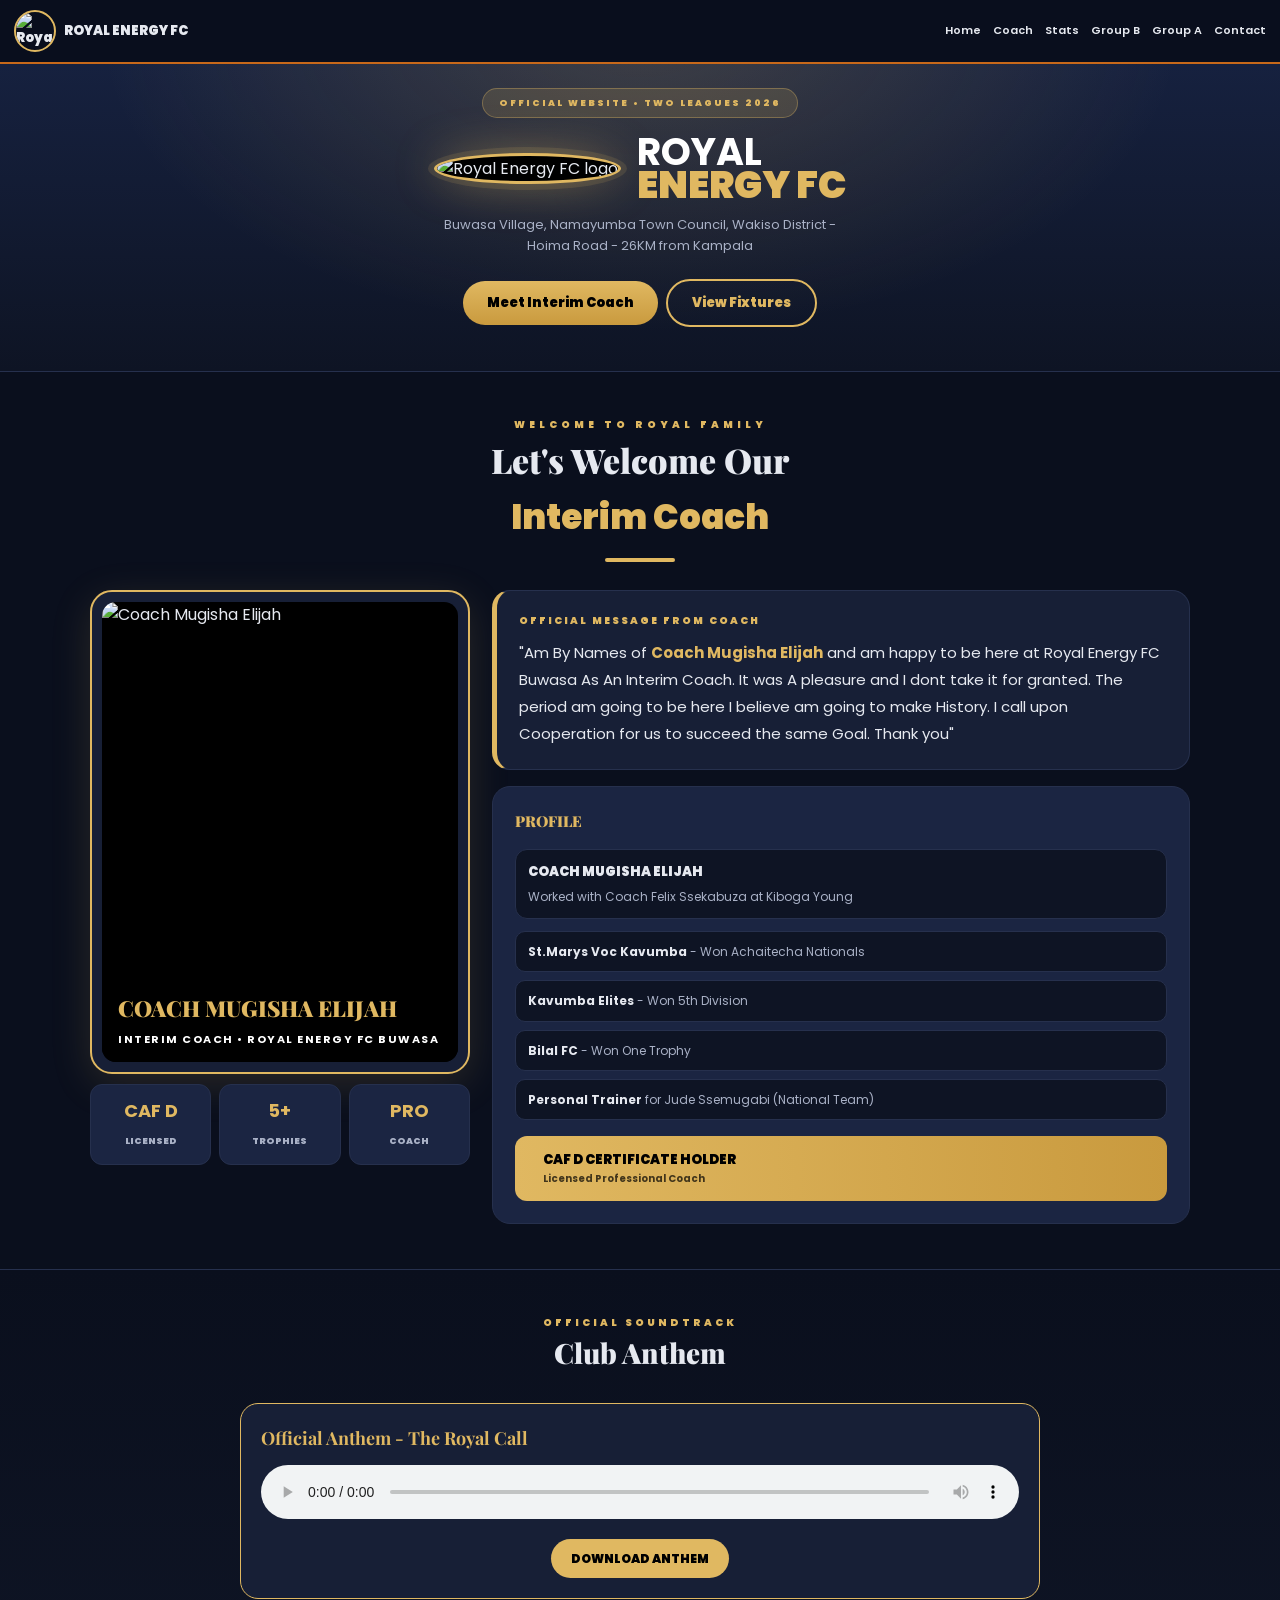
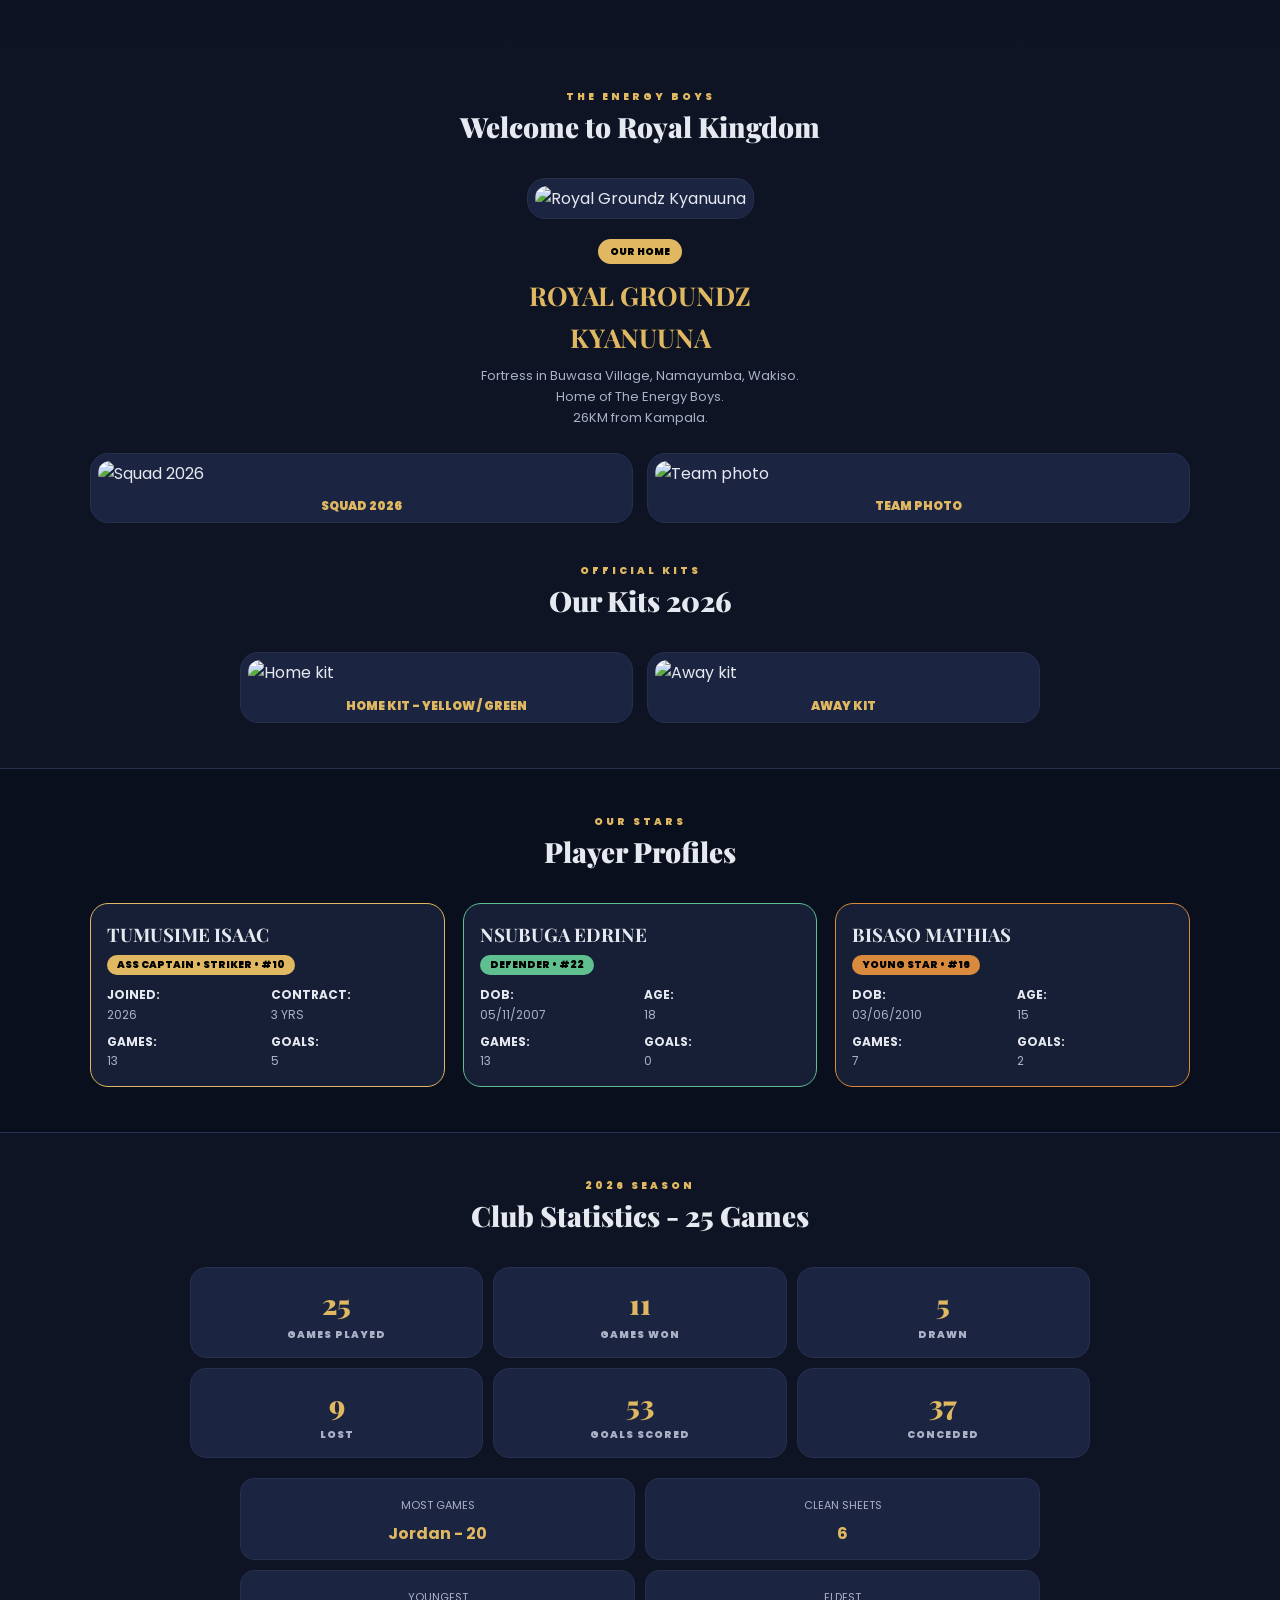
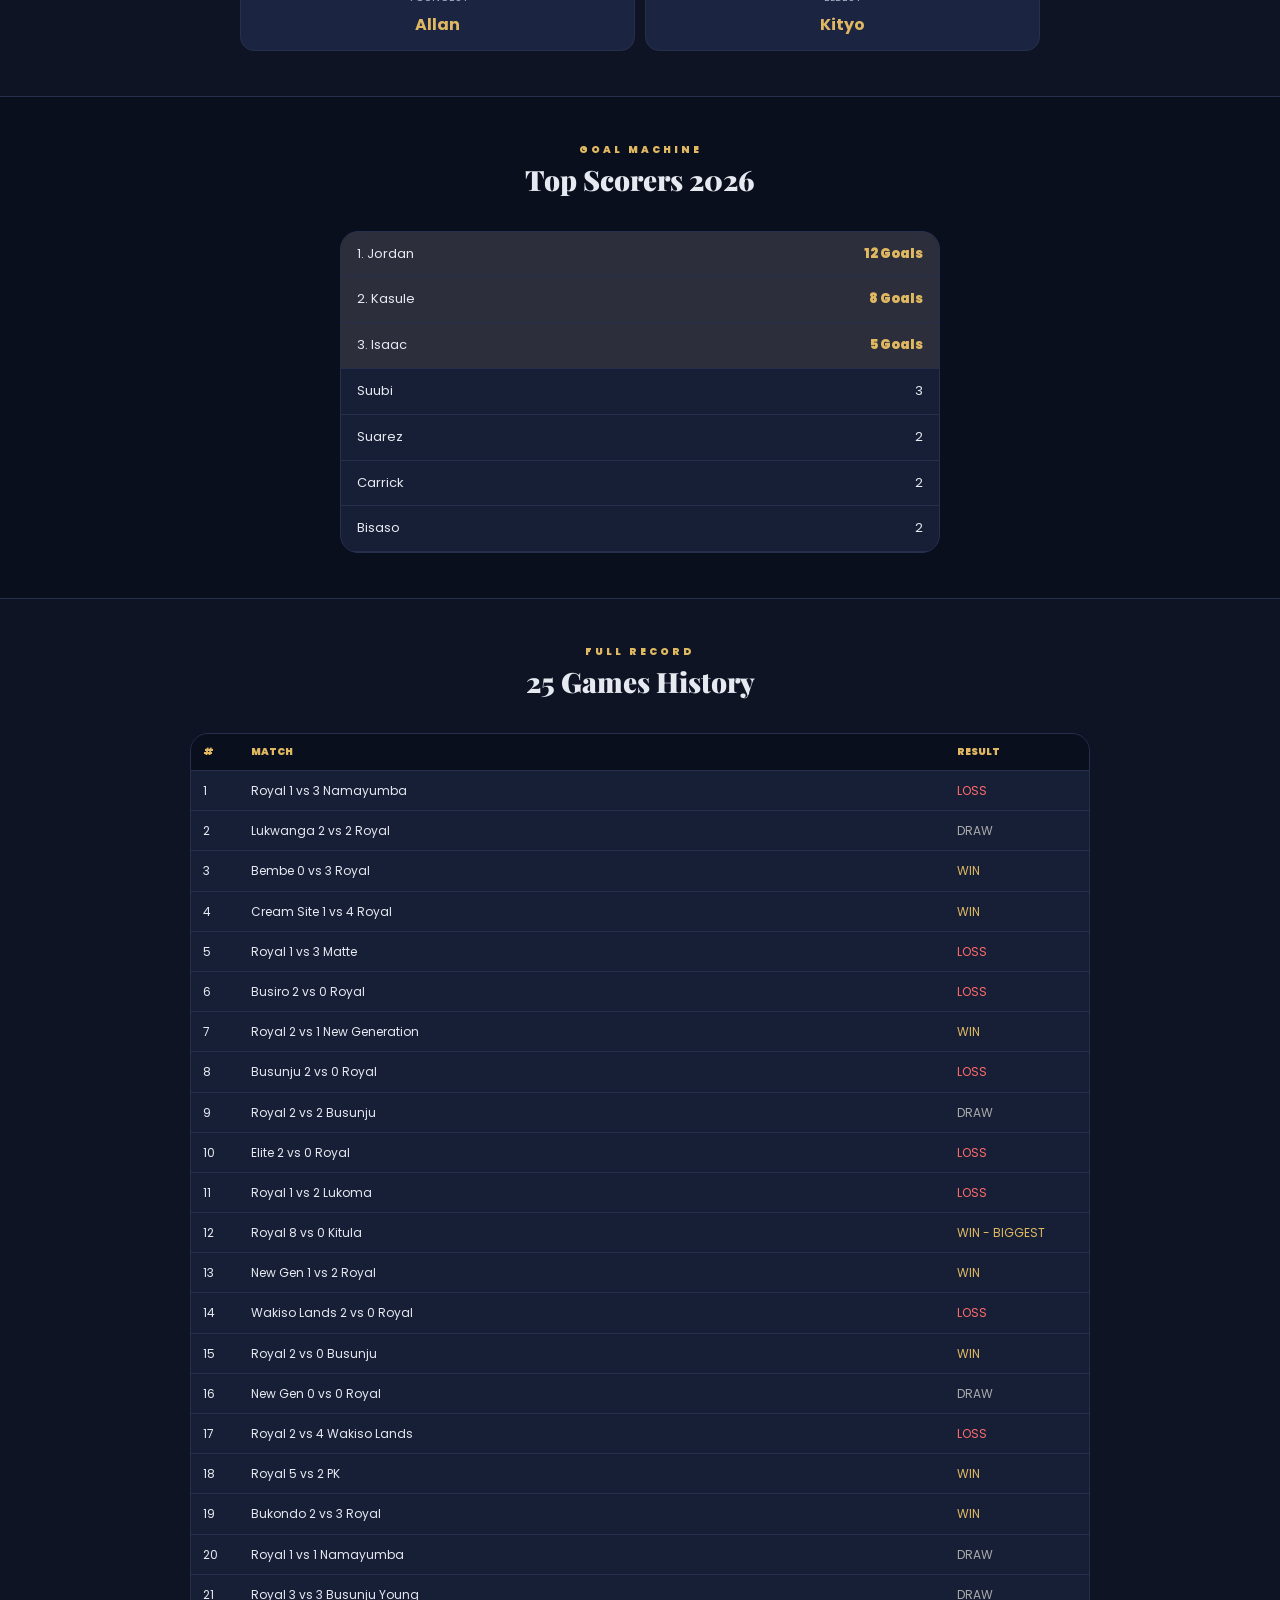
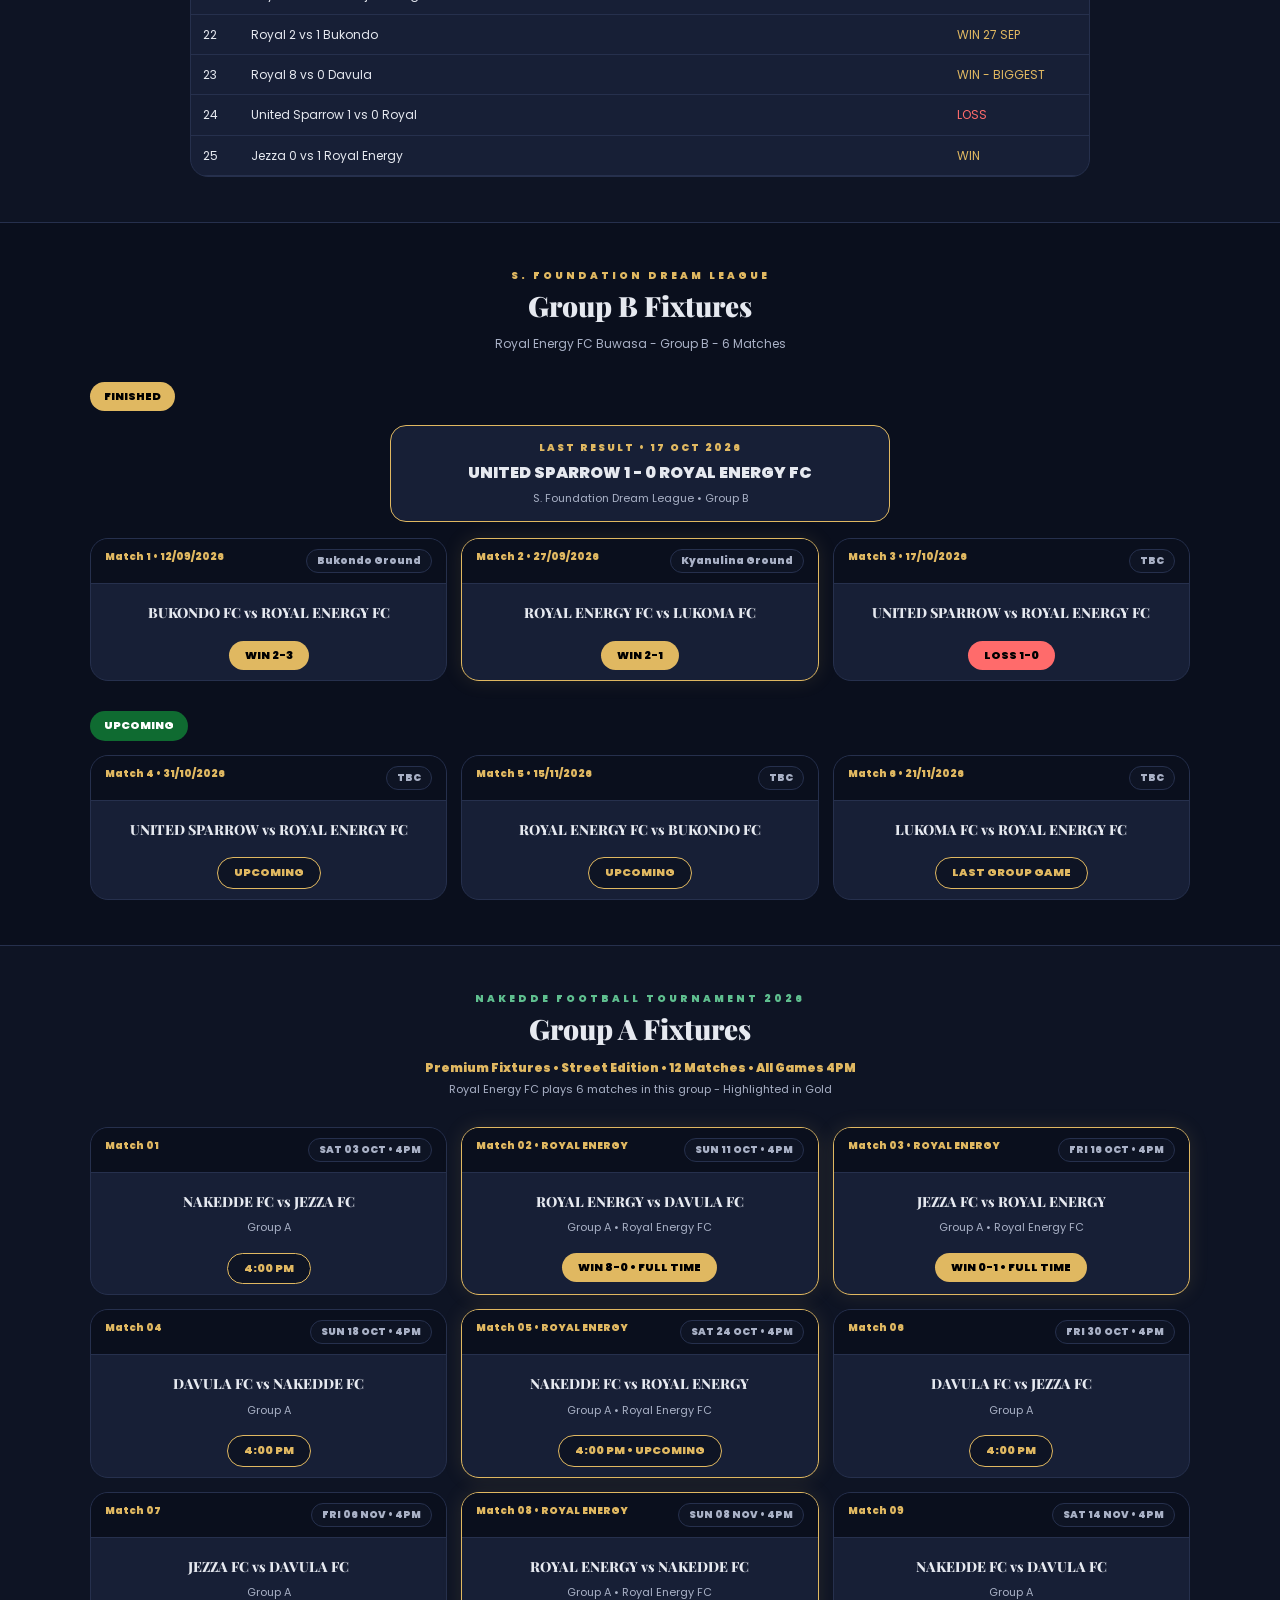
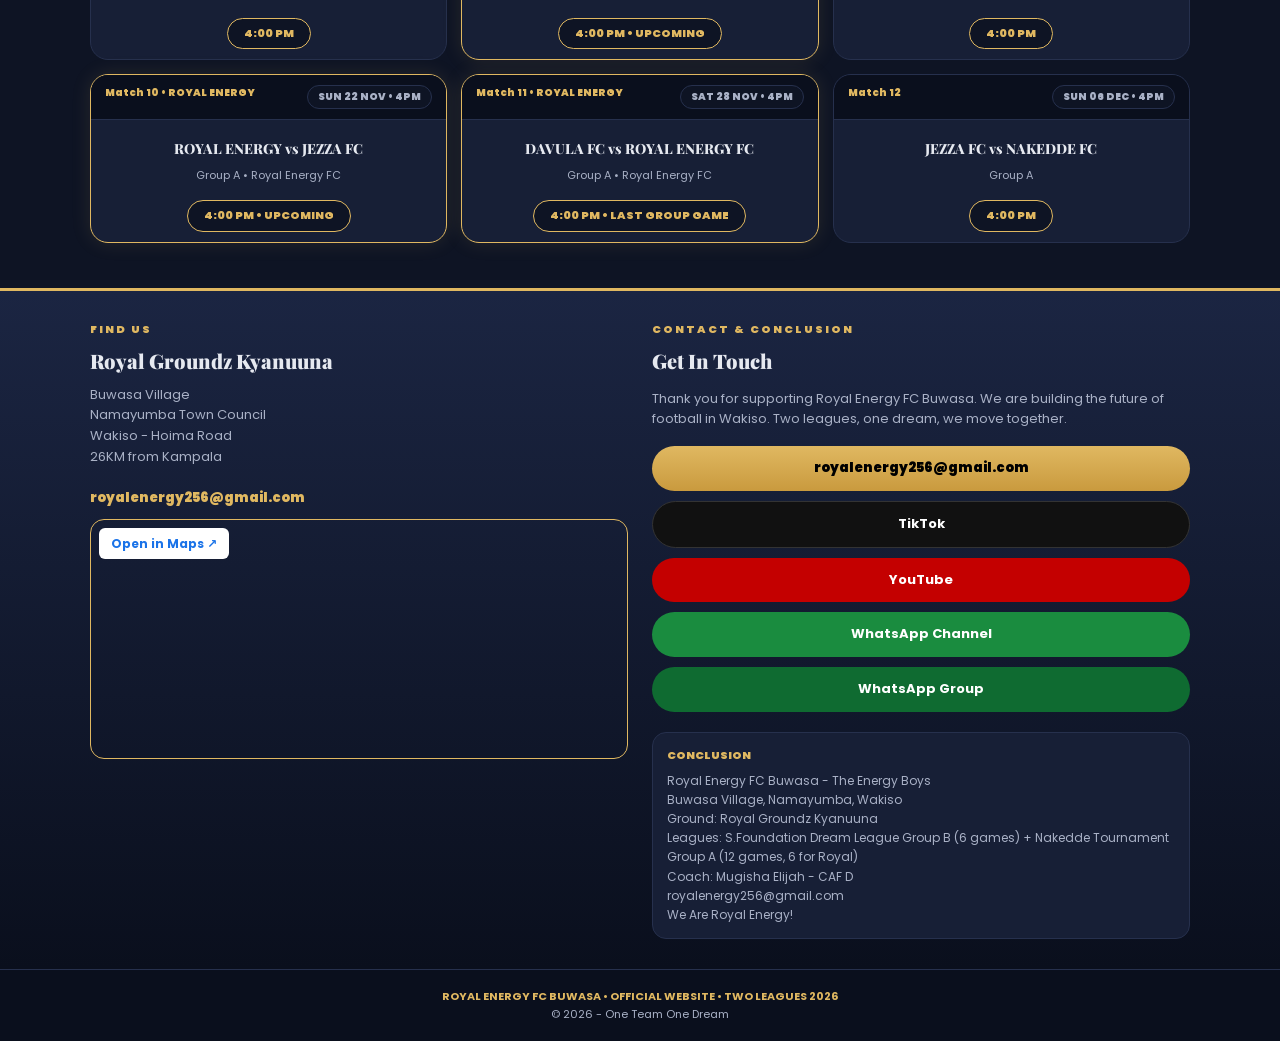
==== commit 3ba9347d: "Add files via upload" ====
--- a/index.html
+++ b/index.html
@@ -148,11 +148,11 @@
 
 <section class="section dark" id="players"><div class="section-head"><p style="color:var(--gold);letter-spacing:3px;font-size:10px;font-weight:900">OUR STARS</p><h2>Player Profiles</h2></div><div style="display:grid;grid-template-columns:repeat(auto-fit,minmax(280px,1fr));gap:18px;max-width:1100px;margin:0 auto;"><div class="player-card"><h3>TUMUSIME ISAAC</h3><p style="background:var(--gold);color:#000;display:inline-block;padding:2px 10px;border-radius:12px;font-size:10px;font-weight:900;margin-top:4px">ASS CAPTAIN • STRIKER • #10</p><div class="player-grid"><div><b>JOINED:</b><br>2026</div><div><b>CONTRACT:</b><br>3 YRS</div><div><b>GAMES:</b><br>13</div><div><b>GOALS:</b><br>5</div></div></div><div class="player-card" style="border-color:#5FBF8F"><h3>NSUBUGA EDRINE</h3><p style="background:#5FBF8F;color:#000;display:inline-block;padding:2px 10px;border-radius:12px;font-size:10px;font-weight:900;margin-top:4px">DEFENDER • #22</p><div class="player-grid"><div><b>DOB:</b><br>05/11/2007</div><div><b>AGE:</b><br>18</div><div><b>GAMES:</b><br>13</div><div><b>GOALS:</b><br>0</div></div></div><div class="player-card" style="border-color:#D98A3D"><h3>BISASO MATHIAS</h3><p style="background:#D98A3D;color:#000;display:inline-block;padding:2px 10px;border-radius:12px;font-size:10px;font-weight:900;margin-top:4px">YOUNG STAR • #16</p><div class="player-grid"><div><b>DOB:</b><br>03/06/2010</div><div><b>AGE:</b><br>15</div><div><b>GAMES:</b><br>7</div><div><b>GOALS:</b><br>2</div></div></div></div></section>
 
-<section class="section" id="stats"><div class="section-head"><p style="color:var(--gold);letter-spacing:3px;font-size:10px;font-weight:900">2026 SEASON</p><h2>Club Statistics - 22 Games</h2></div><div class="stat-cards"><div class="stat-card"><h3>22</h3><p>GAMES PLAYED</p></div><div class="stat-card"><h3>9</h3><p>GAMES WON</p></div><div class="stat-card"><h3>5</h3><p>DRAWN</p></div><div class="stat-card"><h3>8</h3><p>LOST</p></div><div class="stat-card"><h3>44</h3><p>GOALS SCORED</p></div><div class="stat-card"><h3>36</h3><p>CONCEDED</p></div></div><div class="record-grid"><div class="record-box"><span style="font-size:11px;color:var(--muted)">MOST GAMES</span><b>Jordan - 20</b></div><div class="record-box"><span style="font-size:11px;color:var(--muted)">CLEAN SHEETS</span><b>4</b></div><div class="record-box"><span style="font-size:11px;color:var(--muted)">YOUNGEST</span><b>Allan</b></div><div class="record-box"><span style="font-size:11px;color:var(--muted)">ELDEST</span><b>Kityo</b></div></div></section>
+<section class="section" id="stats"><div class="section-head"><p style="color:var(--gold);letter-spacing:3px;font-size:10px;font-weight:900">2026 SEASON</p><h2>Club Statistics - 25 Games</h2></div><div class="stat-cards"><div class="stat-card"><h3>25</h3><p>GAMES PLAYED</p></div><div class="stat-card"><h3>11</h3><p>GAMES WON</p></div><div class="stat-card"><h3>5</h3><p>DRAWN</p></div><div class="stat-card"><h3>9</h3><p>LOST</p></div><div class="stat-card"><h3>53</h3><p>GOALS SCORED</p></div><div class="stat-card"><h3>37</h3><p>CONCEDED</p></div></div><div class="record-grid"><div class="record-box"><span style="font-size:11px;color:var(--muted)">MOST GAMES</span><b>Jordan - 20</b></div><div class="record-box"><span style="font-size:11px;color:var(--muted)">CLEAN SHEETS</span><b>6</b></div><div class="record-box"><span style="font-size:11px;color:var(--muted)">YOUNGEST</span><b>Allan</b></div><div class="record-box"><span style="font-size:11px;color:var(--muted)">ELDEST</span><b>Kityo</b></div></div></section>
 
 <section class="section dark"><div class="section-head"><p style="color:var(--gold);letter-spacing:3px;font-size:10px;font-weight:900">GOAL MACHINE</p><h2>Top Scorers 2026</h2></div><div class="scorer-list"><div class="scorer-item top"><span>1. Jordan</span><span style="color:var(--gold);font-weight:900">12 Goals</span></div><div class="scorer-item top"><span>2. Kasule</span><span style="color:var(--gold);font-weight:900">8 Goals</span></div><div class="scorer-item top"><span>3. Isaac</span><span style="color:var(--gold);font-weight:900">5 Goals</span></div><div class="scorer-item"><span>Suubi</span><span>3</span></div><div class="scorer-item"><span>Suarez</span><span>2</span></div><div class="scorer-item"><span>Carrick</span><span>2</span></div><div class="scorer-item"><span>Bisaso</span><span>2</span></div></div></section>
 
-<section class="section" id="history"><div class="section-head"><p style="color:var(--gold);letter-spacing:3px;font-size:10px;font-weight:900">FULL RECORD</p><h2>22 Games History</h2></div>
+<section class="section" id="history"><div class="section-head"><p style="color:var(--gold);letter-spacing:3px;font-size:10px;font-weight:900">FULL RECORD</p><h2>25 Games History</h2></div>
 <div class="history-table">
 <div class="history-row header"><span>#</span><span>MATCH</span><span>RESULT</span></div>
 <div class="history-row"><span>1</span><span>Royal 1 vs 3 Namayumba</span><span style="color:#ff6b6b">LOSS</span></div>
@@ -177,6 +177,9 @@
 <div class="history-row"><span>20</span><span>Royal 1 vs 1 Namayumba</span><span style="color:#aaa">DRAW</span></div>
 <div class="history-row"><span>21</span><span>Royal 3 vs 3 Busunju Young</span><span style="color:#aaa">DRAW</span></div>
 <div class="history-row"><span>22</span><span>Royal 2 vs 1 Bukondo </span><span style="color:var(--gold)">WIN 27 SEP</span></div>
+<div class="history-row"><span>23</span><span>Royal 8 vs 0 Davula</span><span style="color:var(--gold)">WIN - BIGGEST</span></div>
+<div class="history-row"><span>24</span><span>United Sparrow 1 vs 0 Royal</span><span style="color:#ff6b6b">LOSS</span></div>
+<div class="history-row"><span>25</span><span>Jezza 0 vs 1 Royal Energy</span><span style="color:var(--gold)">WIN</span></div>
 </div></section>
 
 <!-- LEAGUE 1 - GROUP B - 6 FIXTURES -->
@@ -189,19 +192,19 @@
 <div style="max-width:1100px;margin:0 auto 30px;">
 <div style="display:flex;align-items:center;gap:10px;margin-bottom:14px"><span style="background:var(--gold);color:#000;padding:6px 14px;border-radius:20px;font-size:11px;font-weight:900">FINISHED</span></div>
 <div style="max-width:500px;margin:0 auto 16px;background:var(--card);border:1px solid var(--gold);border-radius:16px;padding:14px;text-align:center">
-<p style="color:var(--gold);font-size:10px;font-weight:900;letter-spacing:2px">LAST RESULT • 27 SEP 2026</p>
-<p style="color:var(--text);font-size:16px;font-weight:900;margin-top:4px">ROYAL ENERGY FC 2 - 1 LUKOMA FC</p>
-<p style="color:var(--muted);font-size:11px;margin-top:4px">Kyanulina Play Ground</p>
+<p style="color:var(--gold);font-size:10px;font-weight:900;letter-spacing:2px">LAST RESULT • 17 OCT 2026</p>
+<p style="color:var(--text);font-size:16px;font-weight:900;margin-top:4px">UNITED SPARROW 1 - 0 ROYAL ENERGY FC</p>
+<p style="color:var(--muted);font-size:11px;margin-top:4px">S. Foundation Dream League • Group B</p>
 </div>
 <div class="fixture-grid">
 <article class="fixture"><span class="match-no">Match 1 • 12/09/2026<div class="date">Bukondo Ground</div></span><h3>BUKONDO FC vs ROYAL ENERGY FC</h3><b class="result">WIN 2-3</b></article>
-<article class="fixture royal"><span class="match-no">Match 2 • 27/09/2026<div class="date">Kyanulina Ground</div></span><h3>ROYAL ENERGY FC vs LUKOMA FC</h3><b class="result">WIN 2-1 • LAST WIN</b></article>
+<article class="fixture royal"><span class="match-no">Match 2 • 27/09/2026<div class="date">Kyanulina Ground</div></span><h3>ROYAL ENERGY FC vs LUKOMA FC</h3><b class="result">WIN 2-1</b></article>
+<article class="fixture"><span class="match-no">Match 3 • 17/10/2026<div class="date">TBC</div></span><h3>UNITED SPARROW vs ROYAL ENERGY FC</h3><b class="result" style="background:#ff6b6b;color:#000">LOSS 1-0</b></article>
 </div>
 </div>
 <div style="max-width:1100px;margin:0 auto;">
 <div style="display:flex;align-items:center;gap:10px;margin-bottom:14px"><span style="background:#0f6b31;color:#fff;padding:6px 14px;border-radius:20px;font-size:11px;font-weight:900">UPCOMING</span></div>
 <div class="fixture-grid">
-<article class="fixture"><span class="match-no">Match 3 • 17/10/2026<div class="date">TBC</div></span><h3>UNITED SPARROW vs ROYAL ENERGY FC</h3><b class="kick">UPCOMING</b></article>
 <article class="fixture"><span class="match-no">Match 4 • 31/10/2026<div class="date">TBC</div></span><h3>UNITED SPARROW vs ROYAL ENERGY FC</h3><b class="kick">UPCOMING</b></article>
 <article class="fixture"><span class="match-no">Match 5 • 15/11/2026<div class="date">TBC</div></span><h3>ROYAL ENERGY FC vs BUKONDO FC</h3><b class="kick">UPCOMING</b></article>
 <article class="fixture"><span class="match-no">Match 6 • 21/11/2026<div class="date">TBC</div></span><h3>LUKOMA FC vs ROYAL ENERGY FC</h3><b class="kick">LAST GROUP GAME</b></article>
@@ -219,8 +222,8 @@
 </div>
 <div class="fixture-grid">
 <article class="fixture"><span class="match-no">Match 01<div class="date">SAT 03 OCT • 4PM</div></span><h3>NAKEDDE FC vs JEZZA FC</h3><p>Group A</p><b class="kick">4:00 PM</b></article>
-<article class="fixture royal"><span class="match-no">Match 02 • ROYAL ENERGY<div class="date">SUN 11 OCT • 4PM</div></span><h3>ROYAL ENERGY vs DAVULA FC</h3><p>Group A • Royal Energy FC</p><b class="kick">4:00 PM • UPCOMING</b></article>
-<article class="fixture royal"><span class="match-no">Match 03 • ROYAL ENERGY<div class="date">FRI 16 OCT • 4PM</div></span><h3>JEZZA FC vs ROYAL ENERGY</h3><p>Group A • Royal Energy FC</p><b class="kick">4:00 PM • UPCOMING</b></article>
+<article class="fixture royal"><span class="match-no">Match 02 • ROYAL ENERGY<div class="date">SUN 11 OCT • 4PM</div></span><h3>ROYAL ENERGY vs DAVULA FC</h3><p>Group A • Royal Energy FC</p><b class="result">WIN 8-0 • FULL TIME</b></article>
+<article class="fixture royal"><span class="match-no">Match 03 • ROYAL ENERGY<div class="date">FRI 16 OCT • 4PM</div></span><h3>JEZZA FC vs ROYAL ENERGY</h3><p>Group A • Royal Energy FC</p><b class="result">WIN 0-1 • FULL TIME</b></article>
 <article class="fixture"><span class="match-no">Match 04<div class="date">SUN 18 OCT • 4PM</div></span><h3>DAVULA FC vs NAKEDDE FC</h3><p>Group A</p><b class="kick">4:00 PM</b></article>
 <article class="fixture royal"><span class="match-no">Match 05 • ROYAL ENERGY<div class="date">SAT 24 OCT • 4PM</div></span><h3>NAKEDDE FC vs ROYAL ENERGY</h3><p>Group A • Royal Energy FC</p><b class="kick">4:00 PM • UPCOMING</b></article>
 <article class="fixture"><span class="match-no">Match 06<div class="date">FRI 30 OCT • 4PM</div></span><h3>DAVULA FC vs JEZZA FC</h3><p>Group A</p><b class="kick">4:00 PM</b></article>
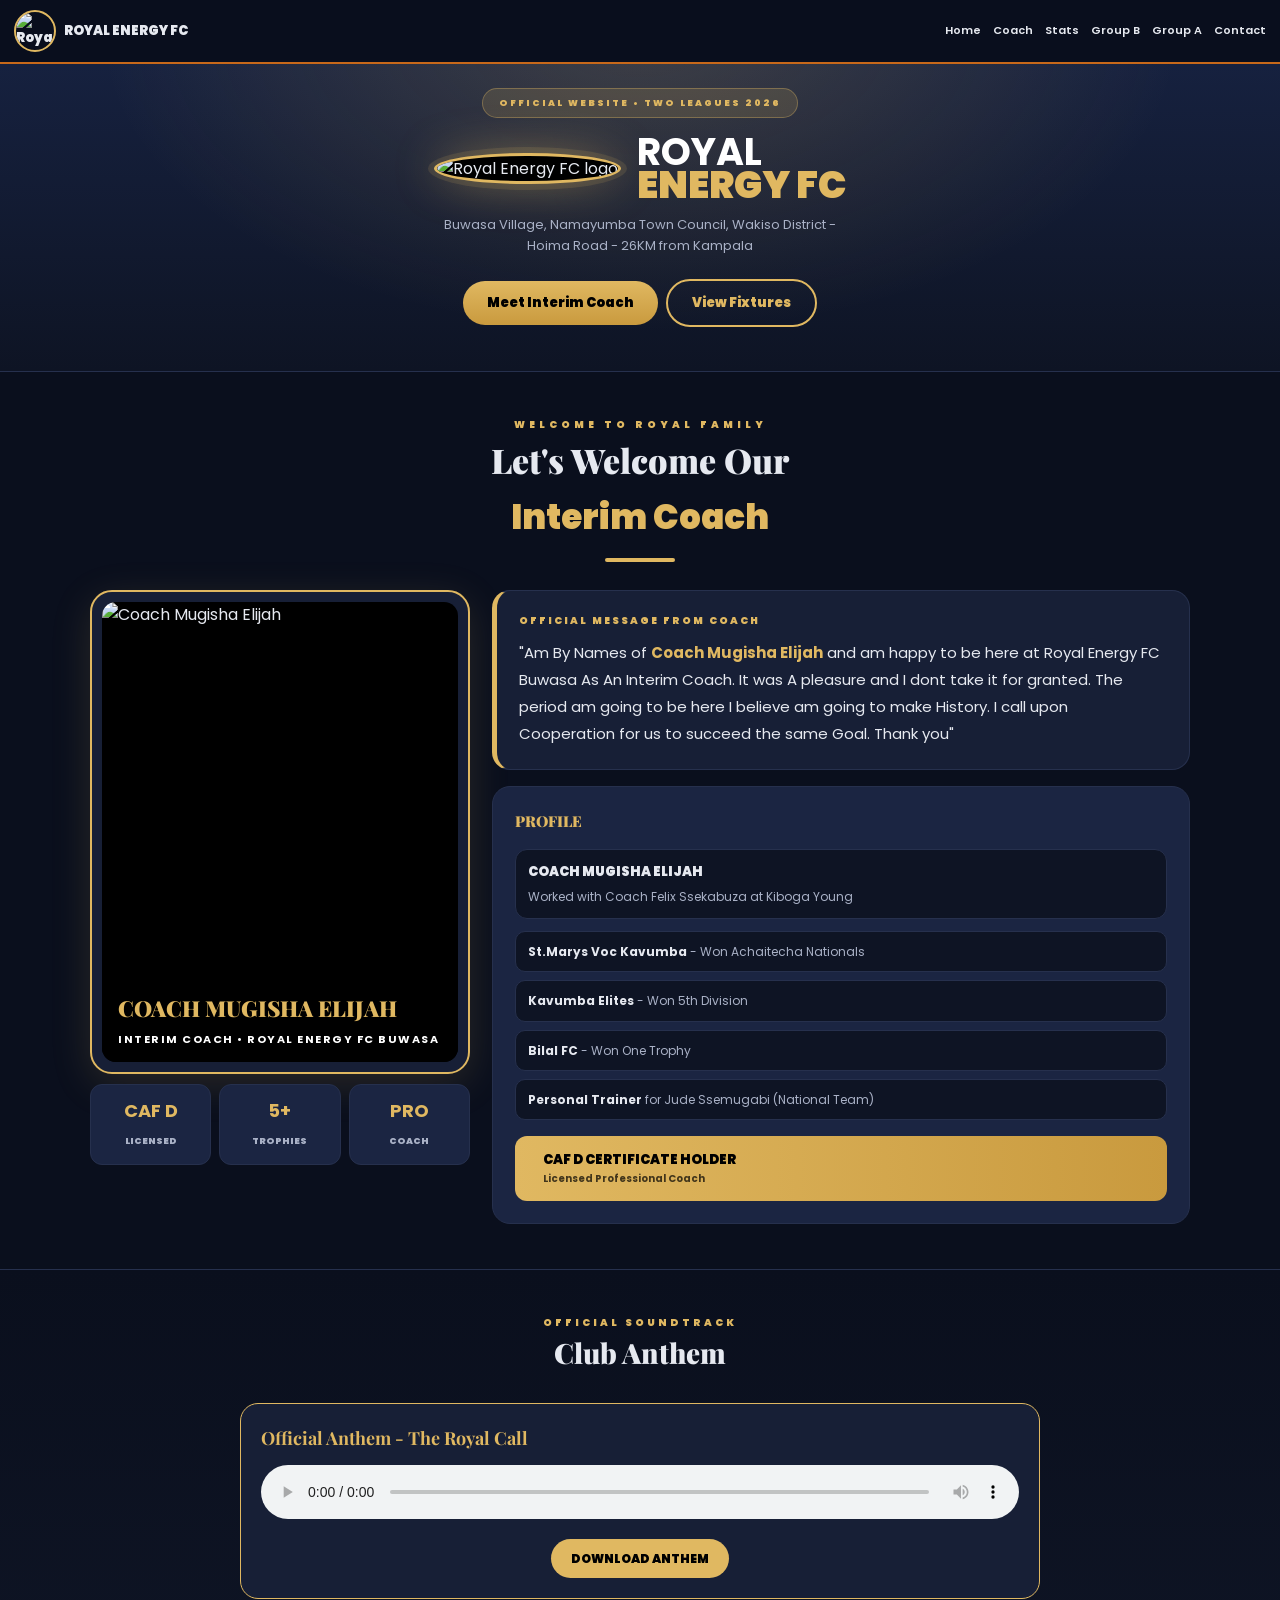
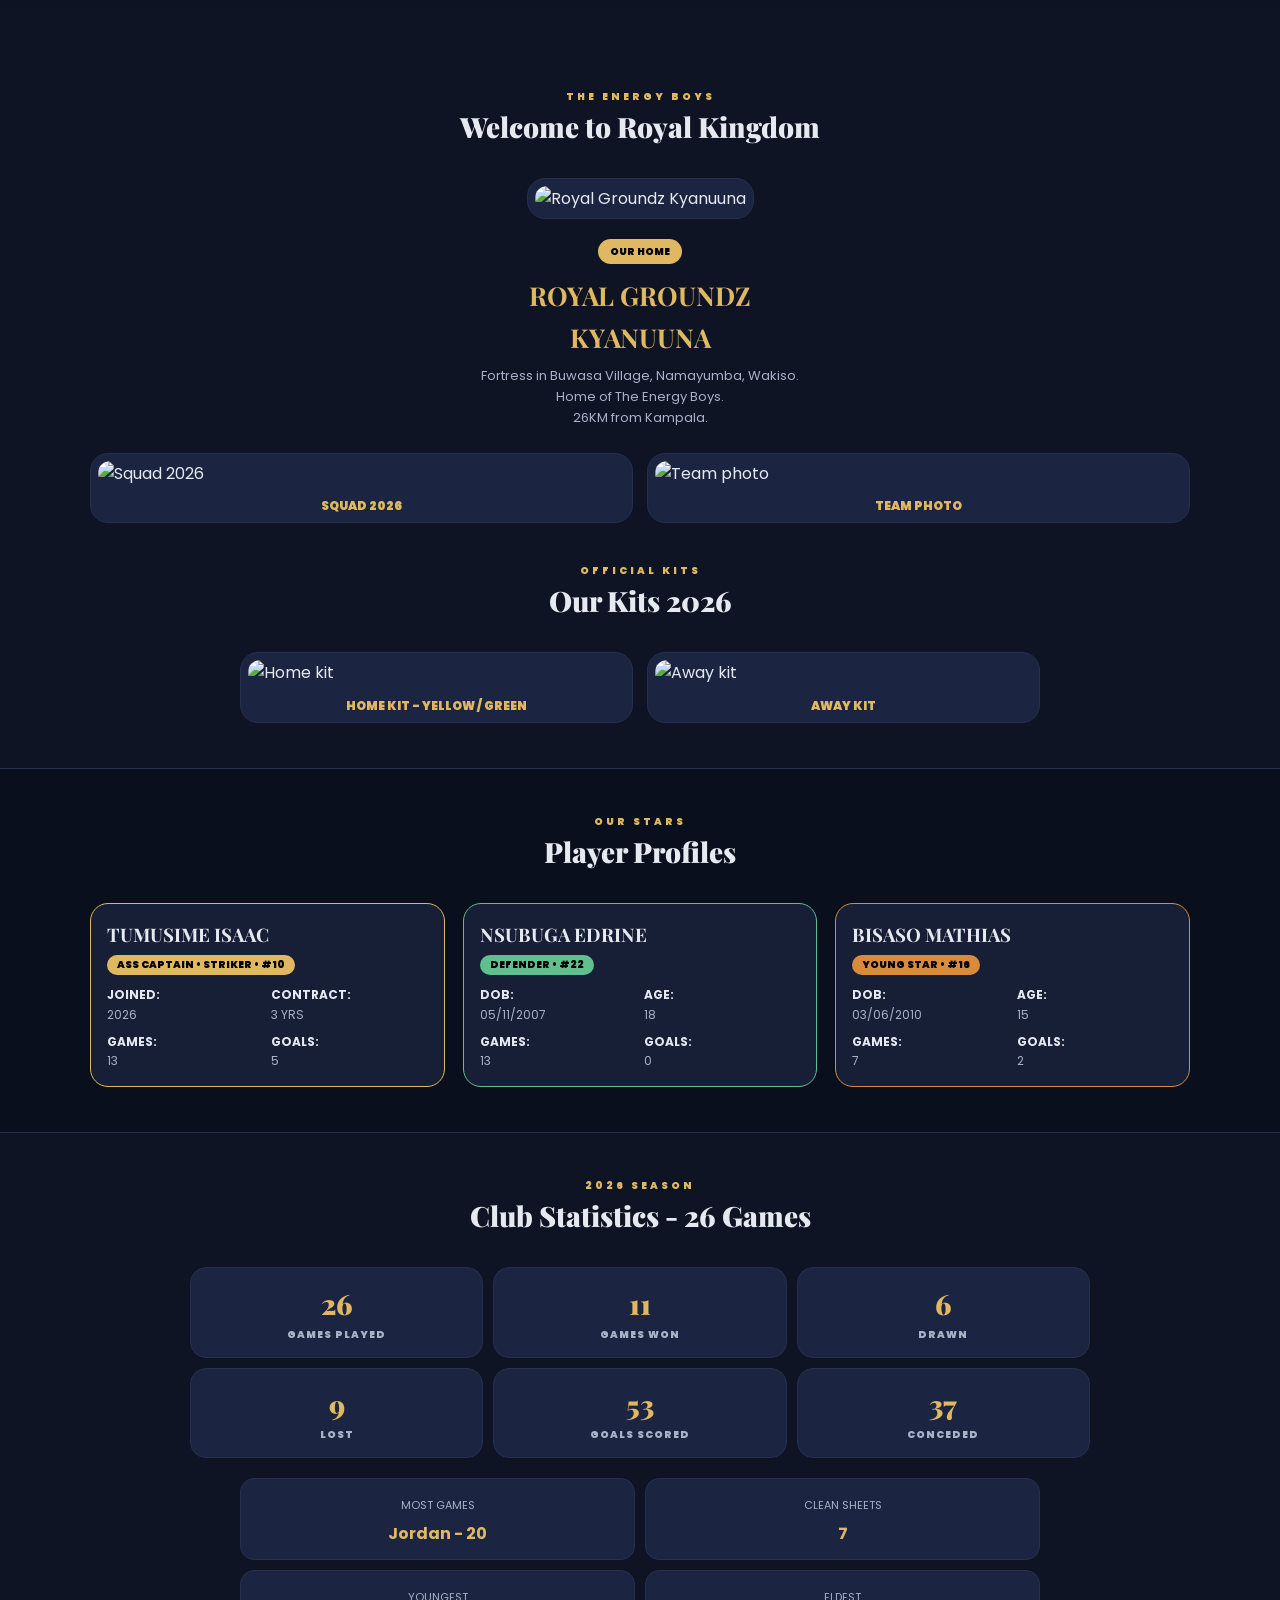
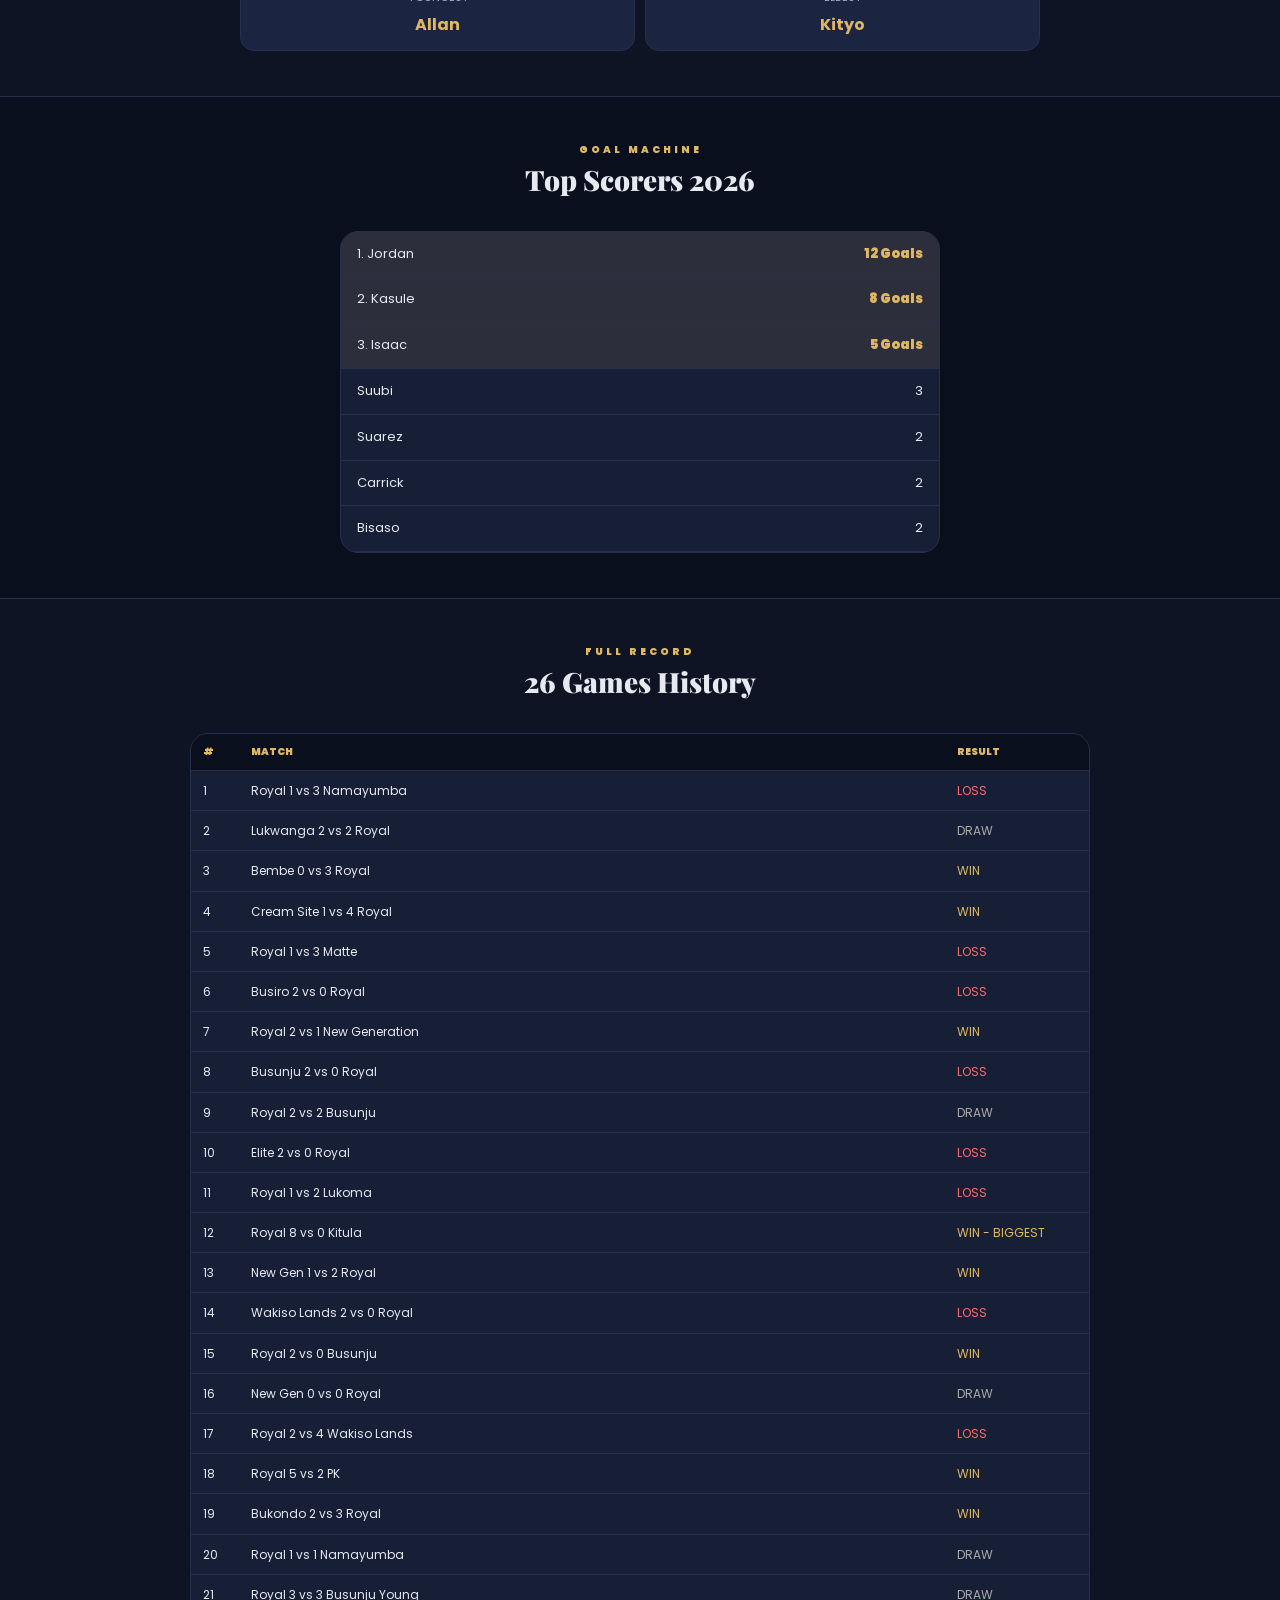
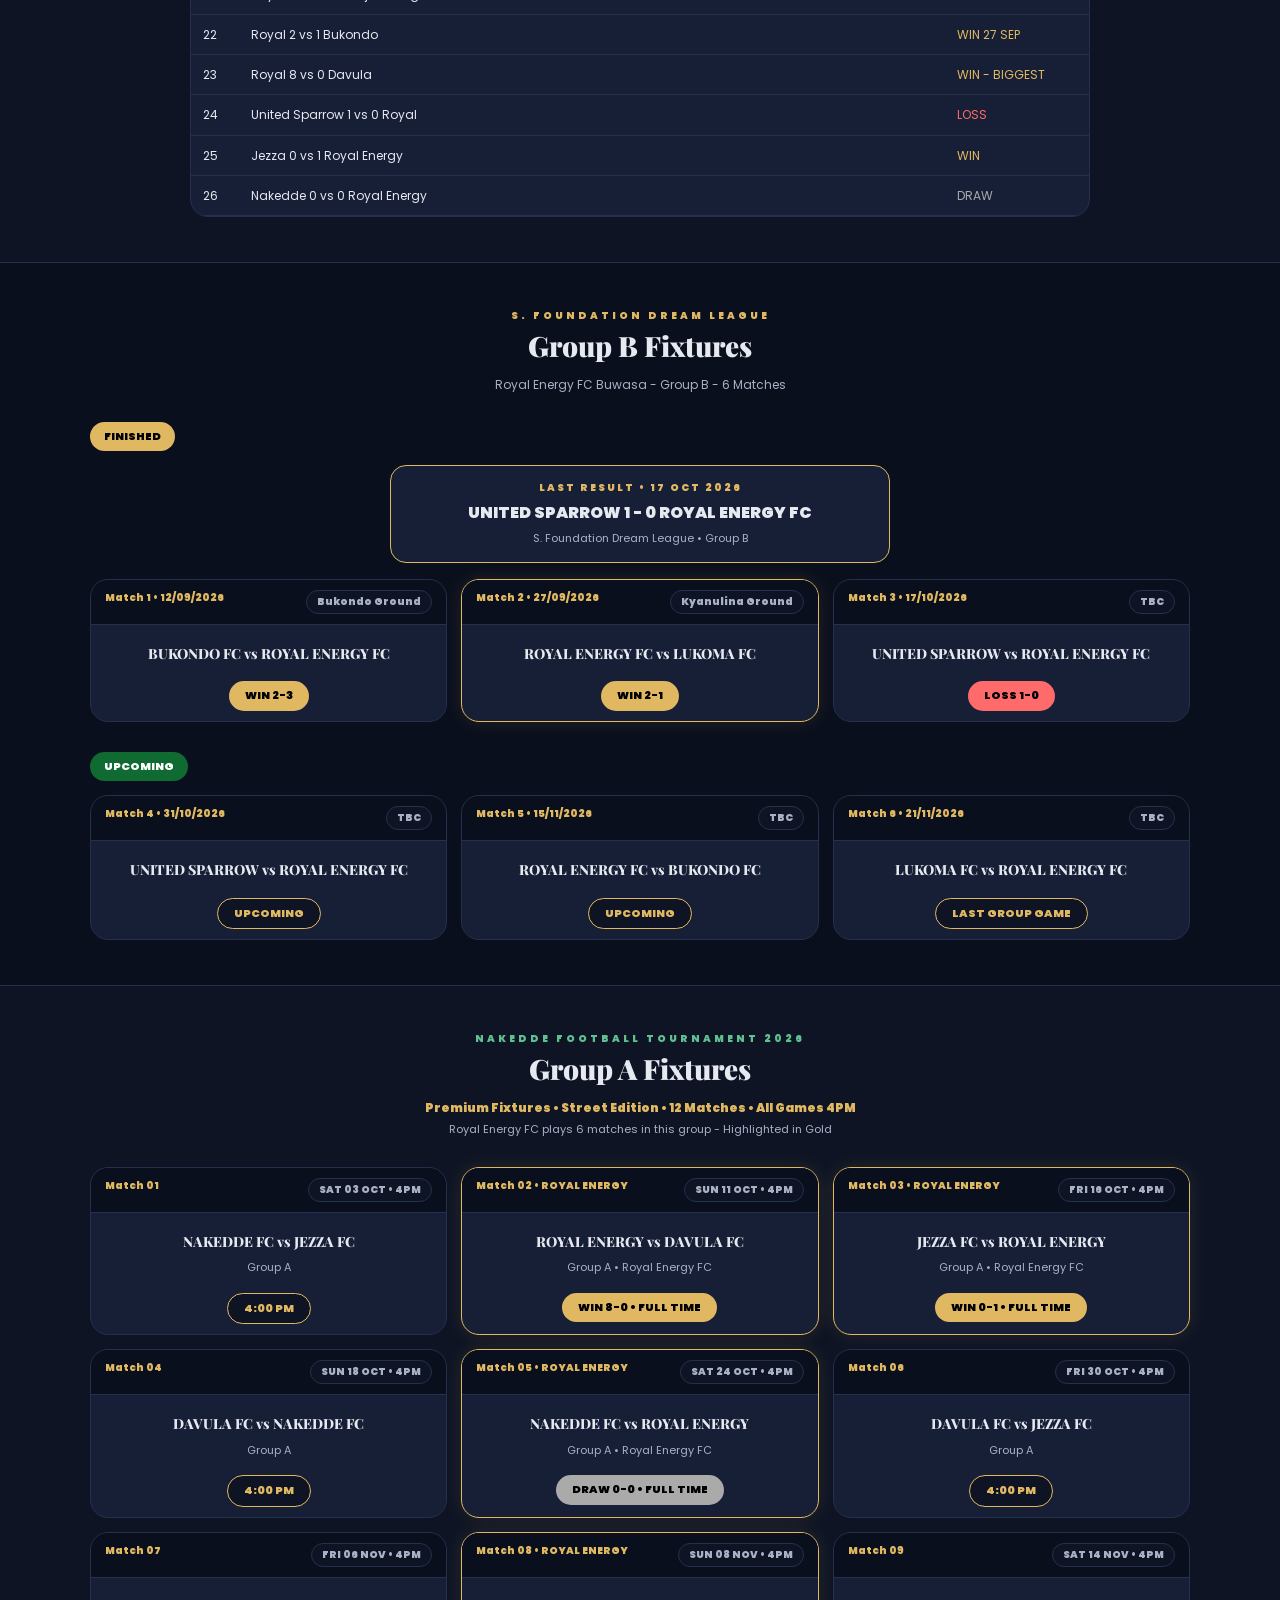
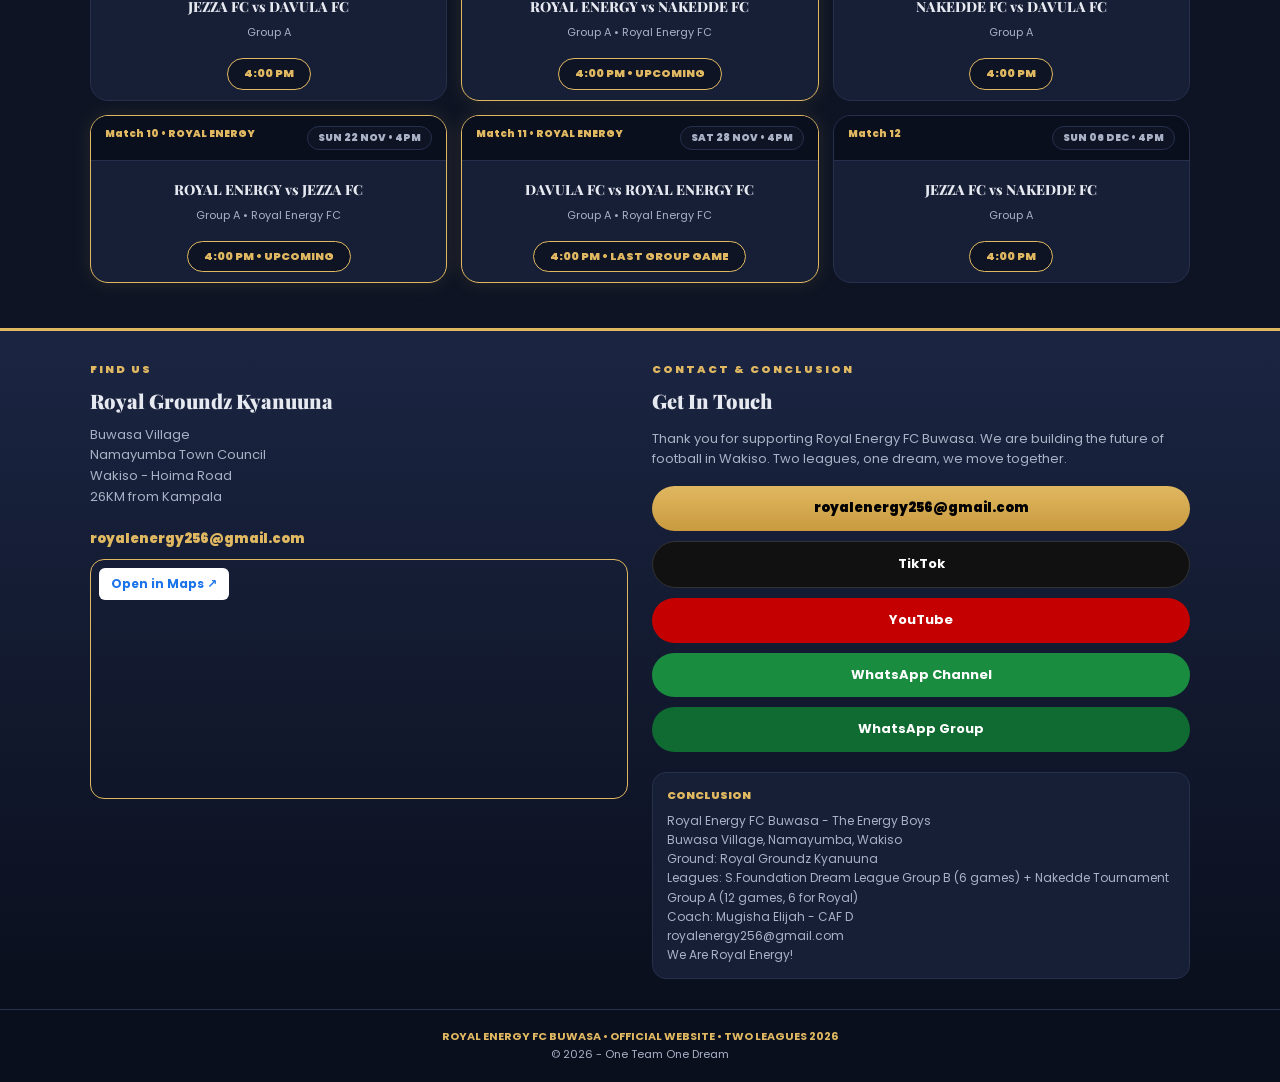
==== commit 97d731bd: "Add files via upload" ====
--- a/index.html
+++ b/index.html
@@ -148,11 +148,11 @@
 
 <section class="section dark" id="players"><div class="section-head"><p style="color:var(--gold);letter-spacing:3px;font-size:10px;font-weight:900">OUR STARS</p><h2>Player Profiles</h2></div><div style="display:grid;grid-template-columns:repeat(auto-fit,minmax(280px,1fr));gap:18px;max-width:1100px;margin:0 auto;"><div class="player-card"><h3>TUMUSIME ISAAC</h3><p style="background:var(--gold);color:#000;display:inline-block;padding:2px 10px;border-radius:12px;font-size:10px;font-weight:900;margin-top:4px">ASS CAPTAIN • STRIKER • #10</p><div class="player-grid"><div><b>JOINED:</b><br>2026</div><div><b>CONTRACT:</b><br>3 YRS</div><div><b>GAMES:</b><br>13</div><div><b>GOALS:</b><br>5</div></div></div><div class="player-card" style="border-color:#5FBF8F"><h3>NSUBUGA EDRINE</h3><p style="background:#5FBF8F;color:#000;display:inline-block;padding:2px 10px;border-radius:12px;font-size:10px;font-weight:900;margin-top:4px">DEFENDER • #22</p><div class="player-grid"><div><b>DOB:</b><br>05/11/2007</div><div><b>AGE:</b><br>18</div><div><b>GAMES:</b><br>13</div><div><b>GOALS:</b><br>0</div></div></div><div class="player-card" style="border-color:#D98A3D"><h3>BISASO MATHIAS</h3><p style="background:#D98A3D;color:#000;display:inline-block;padding:2px 10px;border-radius:12px;font-size:10px;font-weight:900;margin-top:4px">YOUNG STAR • #16</p><div class="player-grid"><div><b>DOB:</b><br>03/06/2010</div><div><b>AGE:</b><br>15</div><div><b>GAMES:</b><br>7</div><div><b>GOALS:</b><br>2</div></div></div></div></section>
 
-<section class="section" id="stats"><div class="section-head"><p style="color:var(--gold);letter-spacing:3px;font-size:10px;font-weight:900">2026 SEASON</p><h2>Club Statistics - 25 Games</h2></div><div class="stat-cards"><div class="stat-card"><h3>25</h3><p>GAMES PLAYED</p></div><div class="stat-card"><h3>11</h3><p>GAMES WON</p></div><div class="stat-card"><h3>5</h3><p>DRAWN</p></div><div class="stat-card"><h3>9</h3><p>LOST</p></div><div class="stat-card"><h3>53</h3><p>GOALS SCORED</p></div><div class="stat-card"><h3>37</h3><p>CONCEDED</p></div></div><div class="record-grid"><div class="record-box"><span style="font-size:11px;color:var(--muted)">MOST GAMES</span><b>Jordan - 20</b></div><div class="record-box"><span style="font-size:11px;color:var(--muted)">CLEAN SHEETS</span><b>6</b></div><div class="record-box"><span style="font-size:11px;color:var(--muted)">YOUNGEST</span><b>Allan</b></div><div class="record-box"><span style="font-size:11px;color:var(--muted)">ELDEST</span><b>Kityo</b></div></div></section>
+<section class="section" id="stats"><div class="section-head"><p style="color:var(--gold);letter-spacing:3px;font-size:10px;font-weight:900">2026 SEASON</p><h2>Club Statistics - 26 Games</h2></div><div class="stat-cards"><div class="stat-card"><h3>26</h3><p>GAMES PLAYED</p></div><div class="stat-card"><h3>11</h3><p>GAMES WON</p></div><div class="stat-card"><h3>6</h3><p>DRAWN</p></div><div class="stat-card"><h3>9</h3><p>LOST</p></div><div class="stat-card"><h3>53</h3><p>GOALS SCORED</p></div><div class="stat-card"><h3>37</h3><p>CONCEDED</p></div></div><div class="record-grid"><div class="record-box"><span style="font-size:11px;color:var(--muted)">MOST GAMES</span><b>Jordan - 20</b></div><div class="record-box"><span style="font-size:11px;color:var(--muted)">CLEAN SHEETS</span><b>7</b></div><div class="record-box"><span style="font-size:11px;color:var(--muted)">YOUNGEST</span><b>Allan</b></div><div class="record-box"><span style="font-size:11px;color:var(--muted)">ELDEST</span><b>Kityo</b></div></div></section>
 
 <section class="section dark"><div class="section-head"><p style="color:var(--gold);letter-spacing:3px;font-size:10px;font-weight:900">GOAL MACHINE</p><h2>Top Scorers 2026</h2></div><div class="scorer-list"><div class="scorer-item top"><span>1. Jordan</span><span style="color:var(--gold);font-weight:900">12 Goals</span></div><div class="scorer-item top"><span>2. Kasule</span><span style="color:var(--gold);font-weight:900">8 Goals</span></div><div class="scorer-item top"><span>3. Isaac</span><span style="color:var(--gold);font-weight:900">5 Goals</span></div><div class="scorer-item"><span>Suubi</span><span>3</span></div><div class="scorer-item"><span>Suarez</span><span>2</span></div><div class="scorer-item"><span>Carrick</span><span>2</span></div><div class="scorer-item"><span>Bisaso</span><span>2</span></div></div></section>
 
-<section class="section" id="history"><div class="section-head"><p style="color:var(--gold);letter-spacing:3px;font-size:10px;font-weight:900">FULL RECORD</p><h2>25 Games History</h2></div>
+<section class="section" id="history"><div class="section-head"><p style="color:var(--gold);letter-spacing:3px;font-size:10px;font-weight:900">FULL RECORD</p><h2>26 Games History</h2></div>
 <div class="history-table">
 <div class="history-row header"><span>#</span><span>MATCH</span><span>RESULT</span></div>
 <div class="history-row"><span>1</span><span>Royal 1 vs 3 Namayumba</span><span style="color:#ff6b6b">LOSS</span></div>
@@ -180,6 +180,7 @@
 <div class="history-row"><span>23</span><span>Royal 8 vs 0 Davula</span><span style="color:var(--gold)">WIN - BIGGEST</span></div>
 <div class="history-row"><span>24</span><span>United Sparrow 1 vs 0 Royal</span><span style="color:#ff6b6b">LOSS</span></div>
 <div class="history-row"><span>25</span><span>Jezza 0 vs 1 Royal Energy</span><span style="color:var(--gold)">WIN</span></div>
+<div class="history-row"><span>26</span><span>Nakedde 0 vs 0 Royal Energy</span><span style="color:#aaa">DRAW</span></div>
 </div></section>
 
 <!-- LEAGUE 1 - GROUP B - 6 FIXTURES -->
@@ -225,7 +226,7 @@
 <article class="fixture royal"><span class="match-no">Match 02 • ROYAL ENERGY<div class="date">SUN 11 OCT • 4PM</div></span><h3>ROYAL ENERGY vs DAVULA FC</h3><p>Group A • Royal Energy FC</p><b class="result">WIN 8-0 • FULL TIME</b></article>
 <article class="fixture royal"><span class="match-no">Match 03 • ROYAL ENERGY<div class="date">FRI 16 OCT • 4PM</div></span><h3>JEZZA FC vs ROYAL ENERGY</h3><p>Group A • Royal Energy FC</p><b class="result">WIN 0-1 • FULL TIME</b></article>
 <article class="fixture"><span class="match-no">Match 04<div class="date">SUN 18 OCT • 4PM</div></span><h3>DAVULA FC vs NAKEDDE FC</h3><p>Group A</p><b class="kick">4:00 PM</b></article>
-<article class="fixture royal"><span class="match-no">Match 05 • ROYAL ENERGY<div class="date">SAT 24 OCT • 4PM</div></span><h3>NAKEDDE FC vs ROYAL ENERGY</h3><p>Group A • Royal Energy FC</p><b class="kick">4:00 PM • UPCOMING</b></article>
+<article class="fixture royal"><span class="match-no">Match 05 • ROYAL ENERGY<div class="date">SAT 24 OCT • 4PM</div></span><h3>NAKEDDE FC vs ROYAL ENERGY</h3><p>Group A • Royal Energy FC</p><b class="result" style="background:#aaa;color:#000">DRAW 0-0 • FULL TIME</b></article>
 <article class="fixture"><span class="match-no">Match 06<div class="date">FRI 30 OCT • 4PM</div></span><h3>DAVULA FC vs JEZZA FC</h3><p>Group A</p><b class="kick">4:00 PM</b></article>
 <article class="fixture"><span class="match-no">Match 07<div class="date">FRI 06 NOV • 4PM</div></span><h3>JEZZA FC vs DAVULA FC</h3><p>Group A</p><b class="kick">4:00 PM</b></article>
 <article class="fixture royal"><span class="match-no">Match 08 • ROYAL ENERGY<div class="date">SUN 08 NOV • 4PM</div></span><h3>ROYAL ENERGY vs NAKEDDE FC</h3><p>Group A • Royal Energy FC</p><b class="kick">4:00 PM • UPCOMING</b></article>
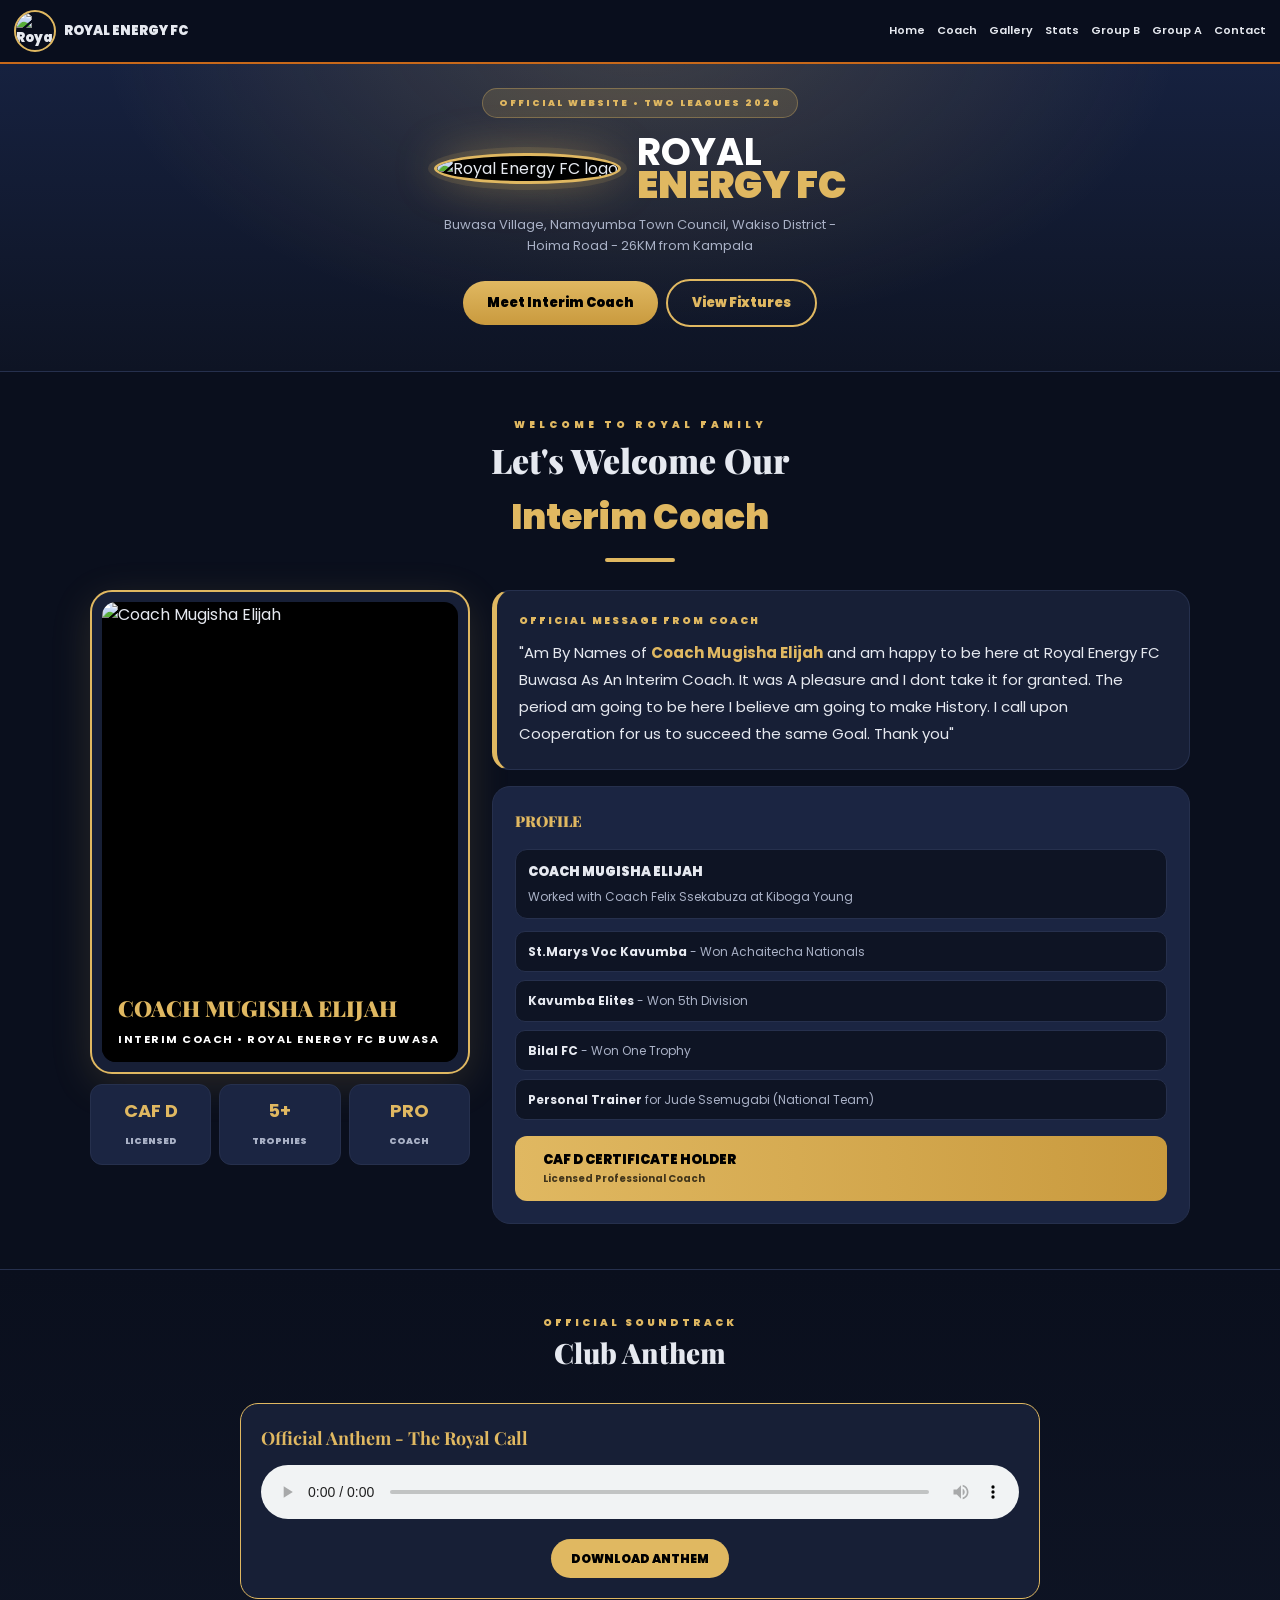
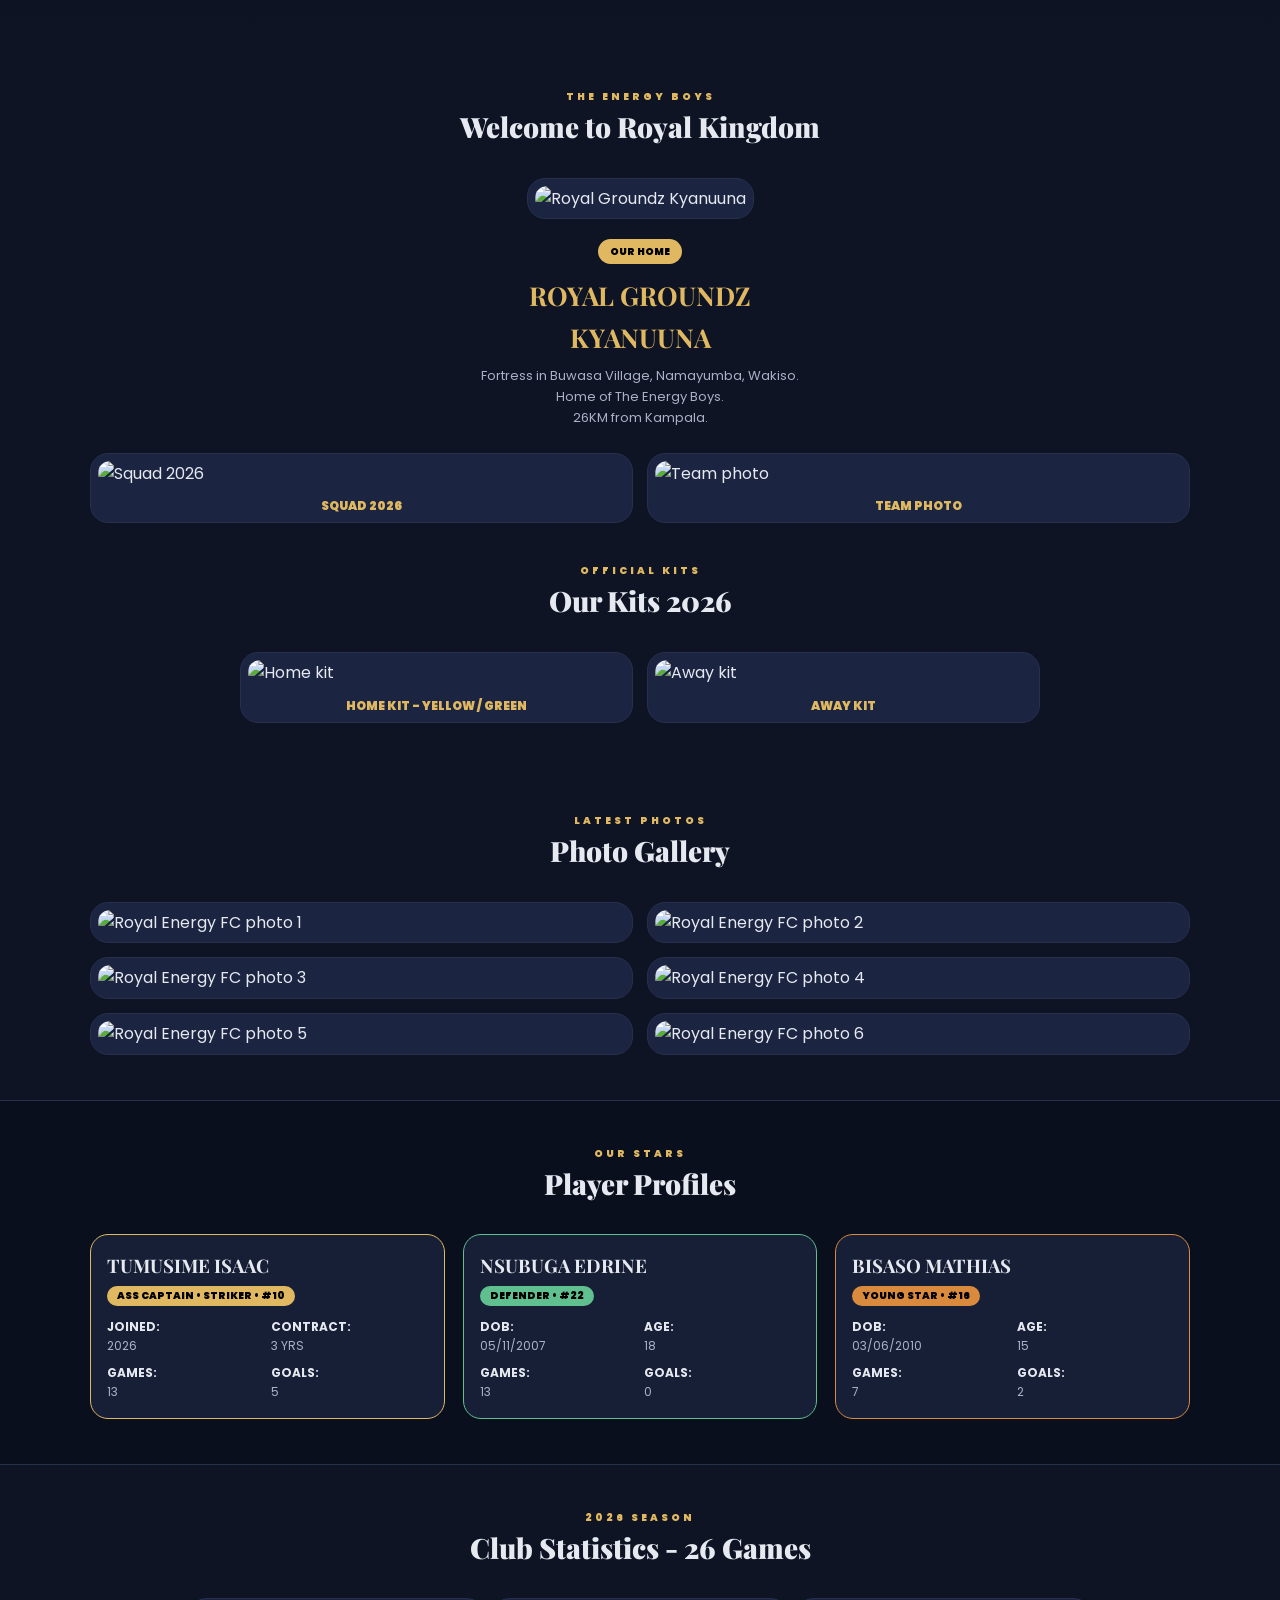
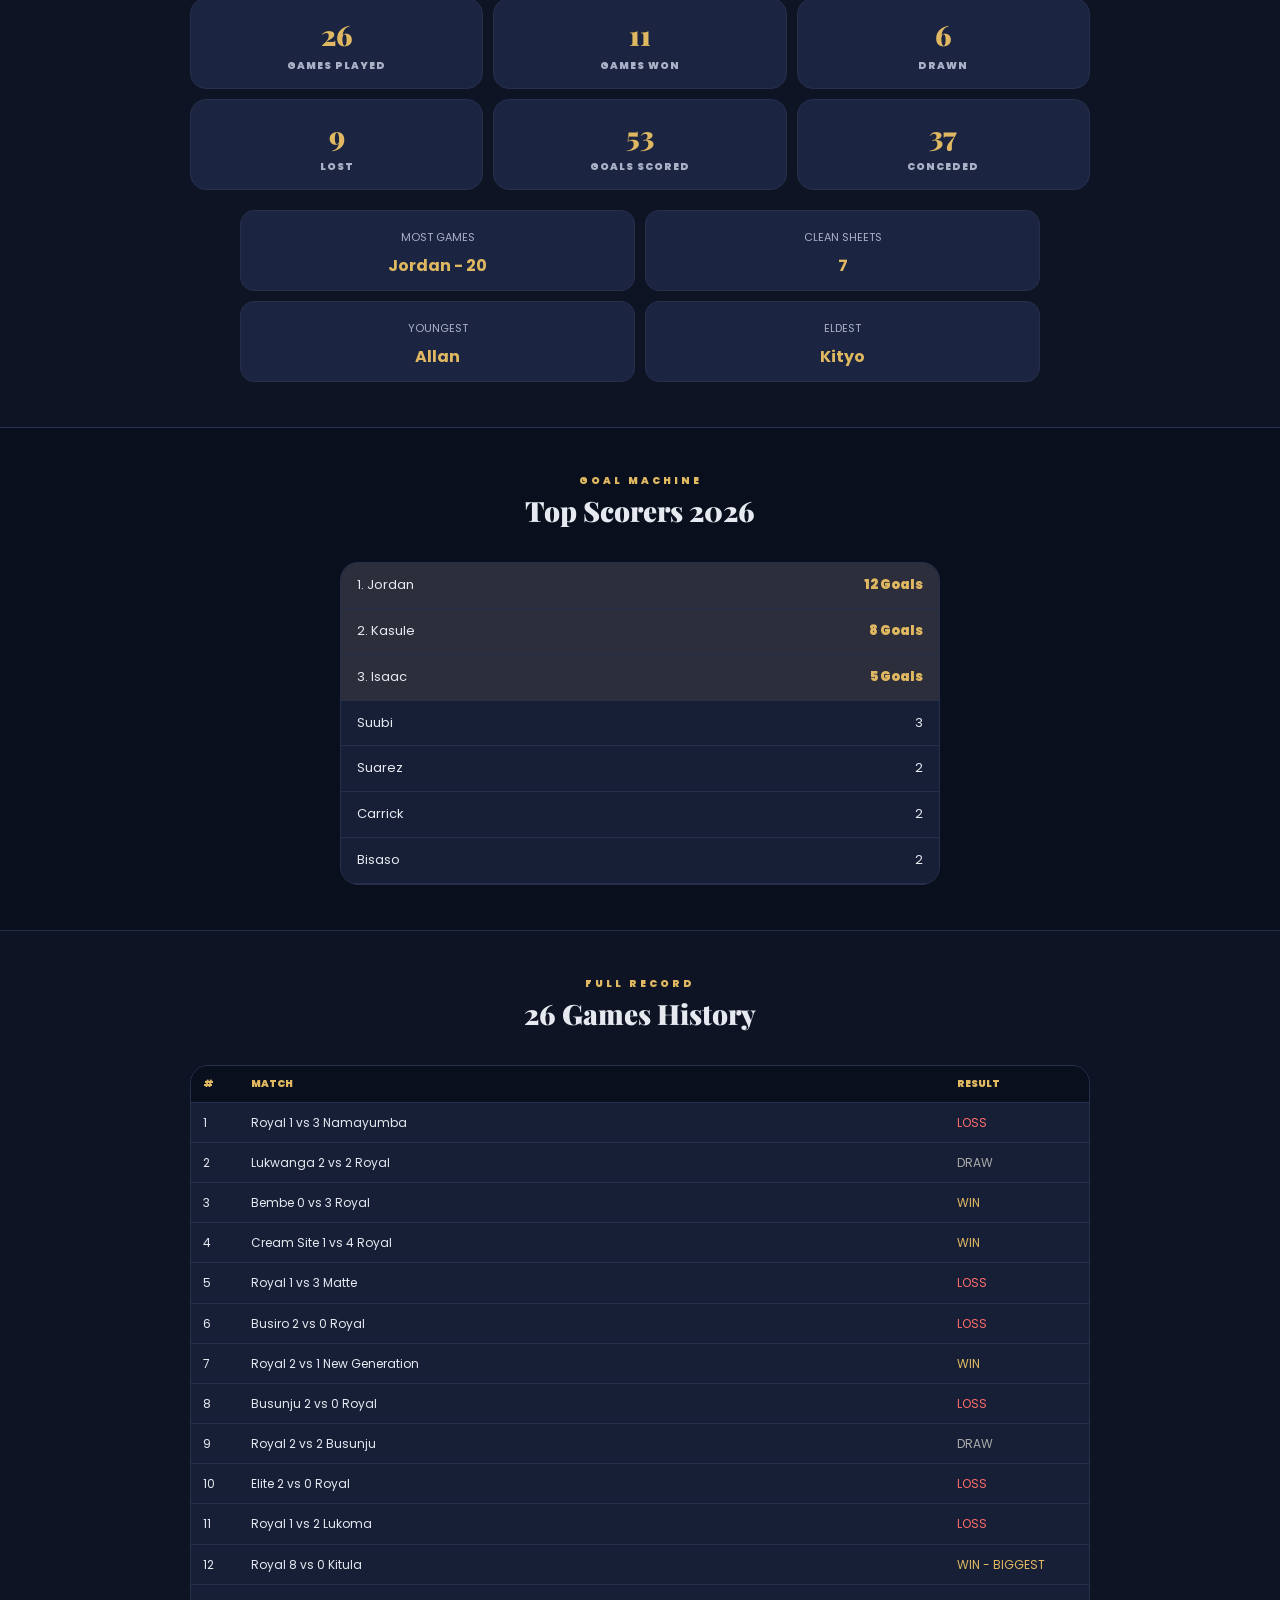
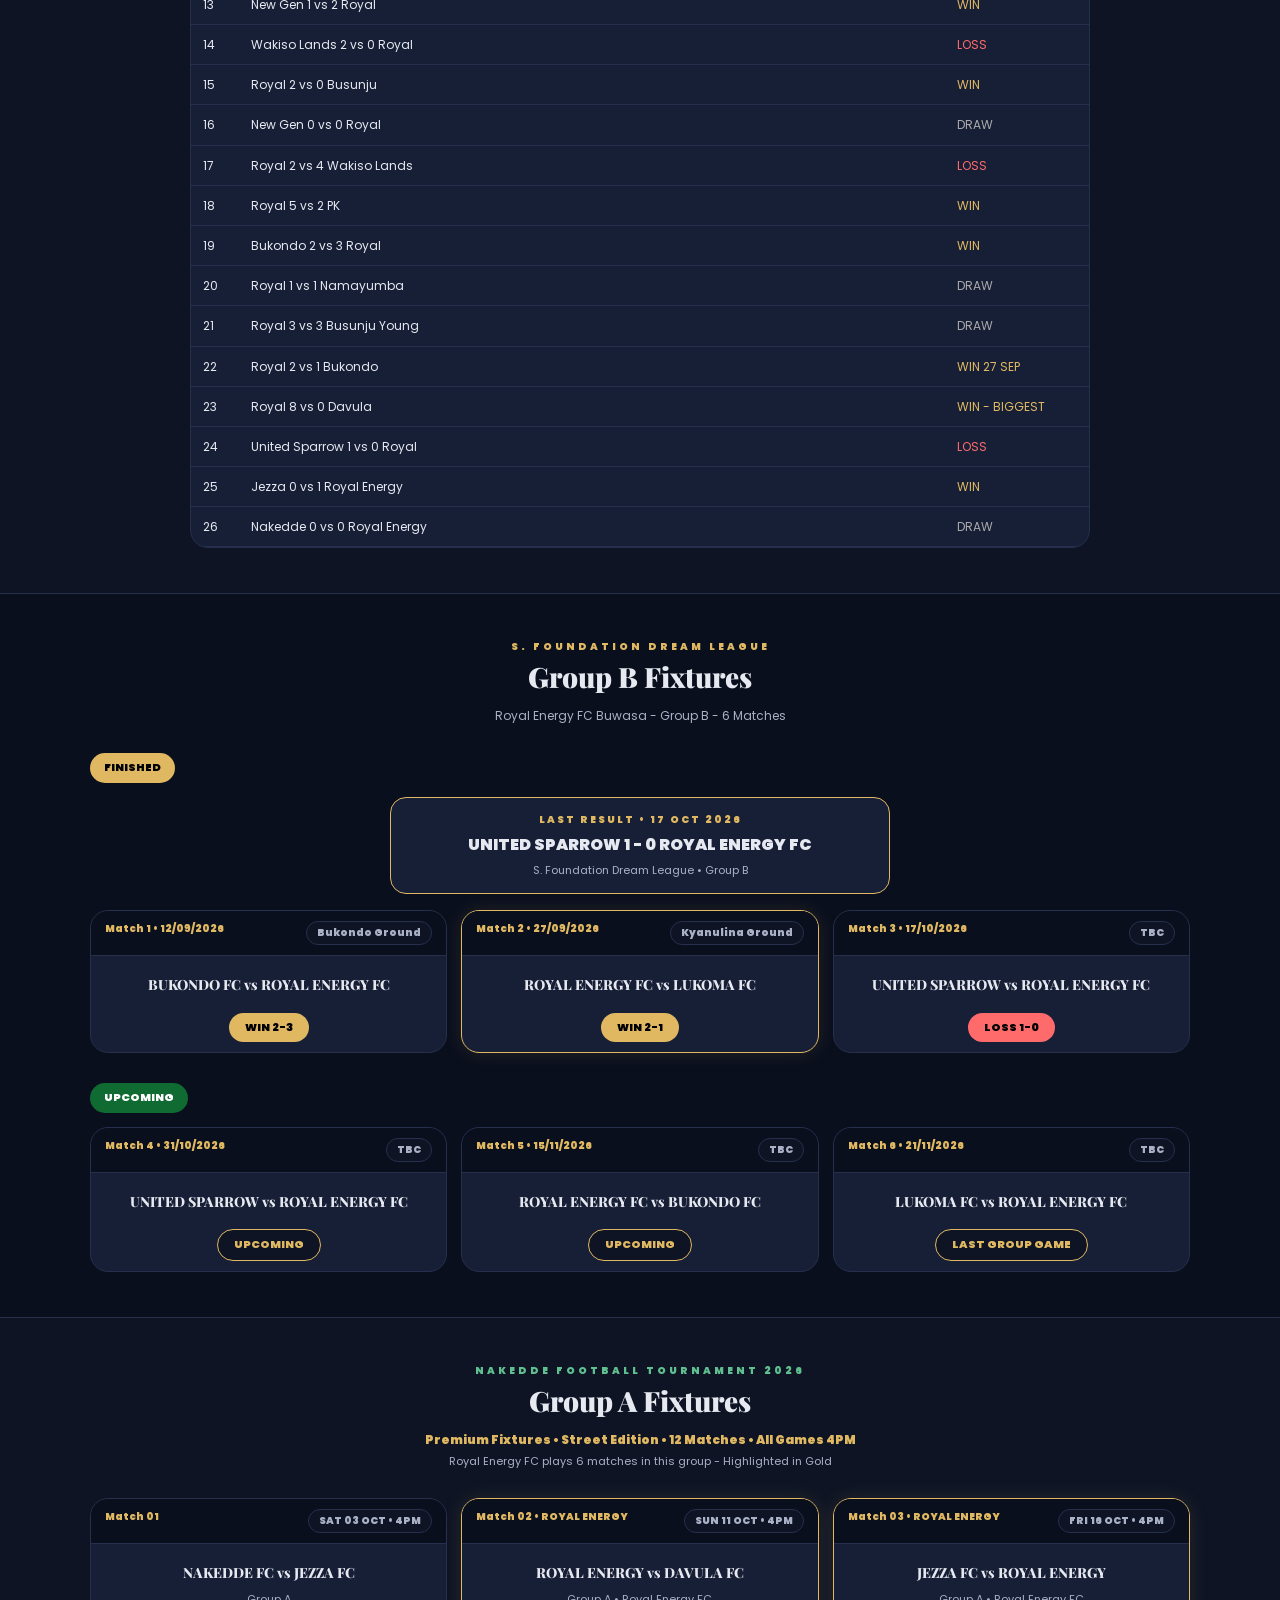
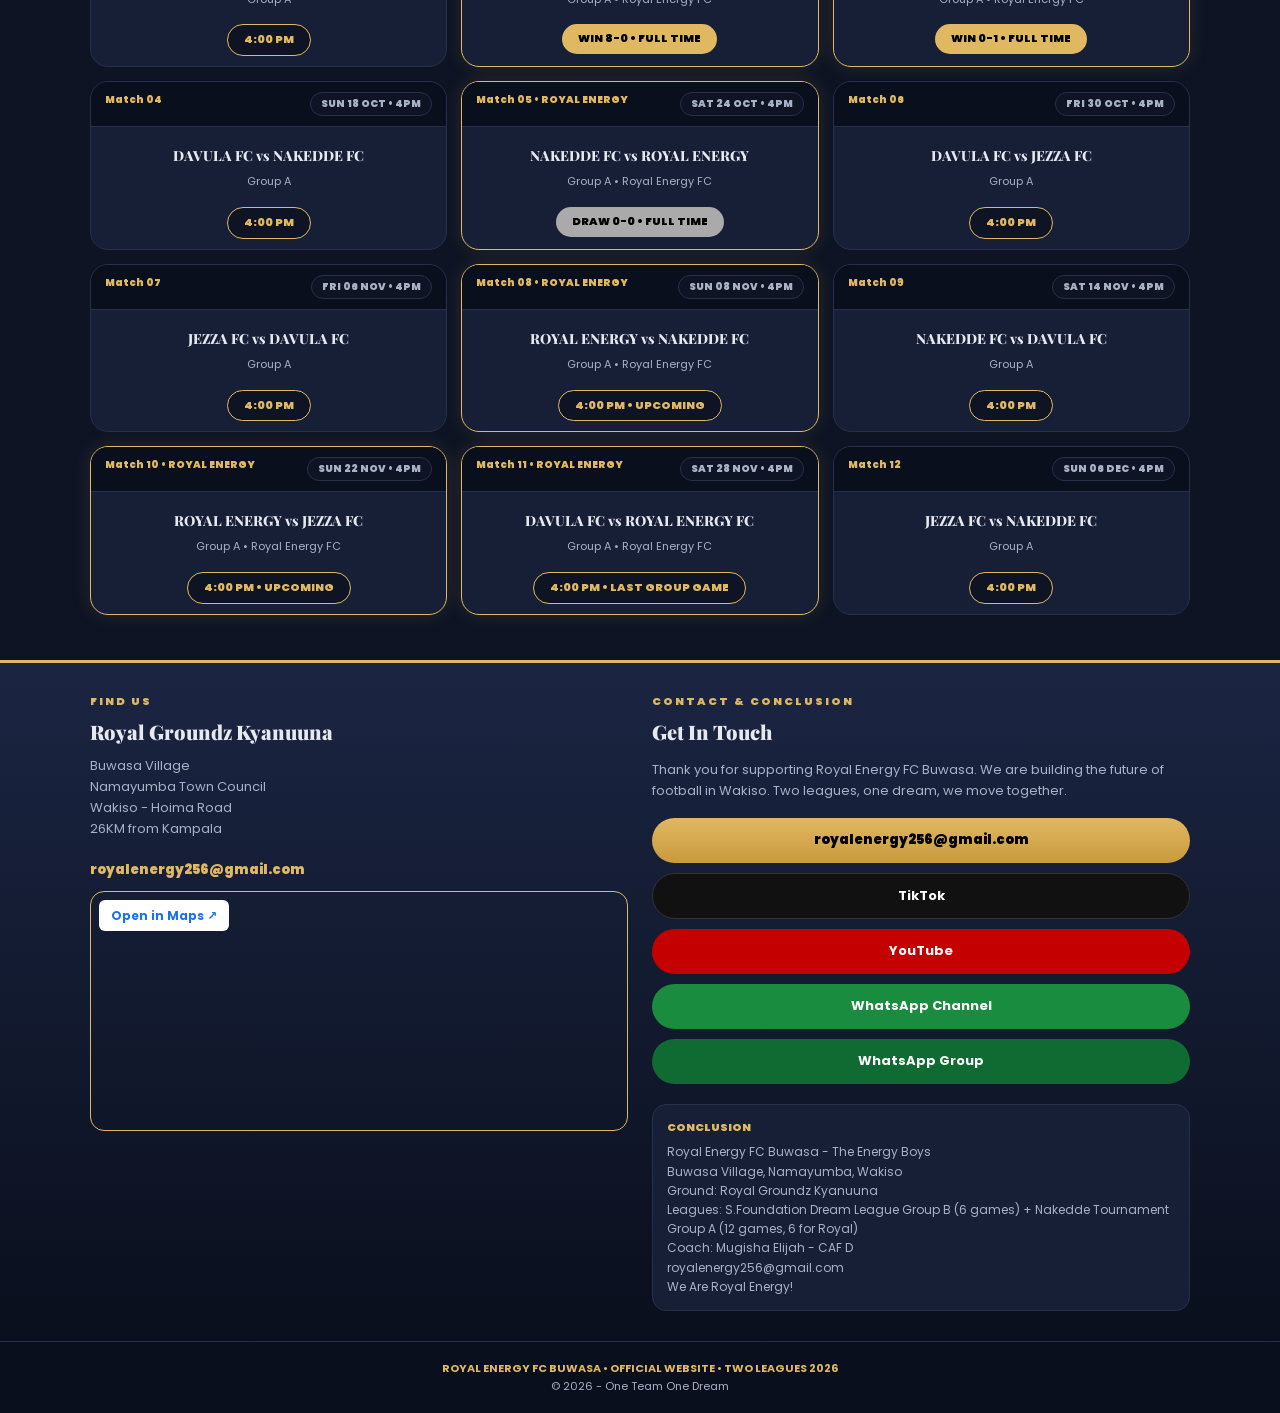
==== commit 1045fed0: "Add files via upload" ====
--- a/index.html
+++ b/index.html
@@ -5,7 +5,7 @@
 <meta name="viewport" content="width=device-width, initial-scale=1.0">
 <meta name="description" content="Royal Energy FC Buwasa - Official Website. Buwasa Village, Namayumba Town Council, Wakiso District.">
 <title>Royal Energy FC Buwasa - Official Website</title>
-<link rel="icon" href="https://i.postimg.cc/DWgMNLgt/Royal-Energy-Dream-League-Showdown-1.png">
+<link rel="icon" href="https://i.postimg.cc/fyDpcw32/IMG-20261026-WA1409.jpg">
 <link href="https://fonts.googleapis.com/css2?family=Playfair+Display:wght@600;700;900&family=Poppins:wght@400;500;600;700&display=swap" rel="stylesheet">
 <style>
 *{margin:0;padding:0;box-sizing:border-box;font-family:'Poppins','Segoe UI',system-ui,sans-serif}
@@ -76,15 +76,15 @@
 </head>
 <body>
 <header class="nav">
-<a class="brand" href="#home"><img src="https://i.postimg.cc/DWgMNLgt/Royal-Energy-Dream-League-Showdown-1.png" alt="Royal Energy FC logo">ROYAL ENERGY FC</a>
-<nav><a href="#home">Home</a><a href="#coach">Coach</a><a href="#stats">Stats</a><a href="#fixtures">Group B</a><a href="#groupA">Group A</a><a href="#bottom">Contact</a></nav>
+<a class="brand" href="#home"><img src="https://i.postimg.cc/fyDpcw32/IMG-20261026-WA1409.jpg" alt="Royal Energy FC logo">ROYAL ENERGY FC</a>
+<nav><a href="#home">Home</a><a href="#coach">Coach</a><a href="#gallery">Gallery</a><a href="#stats">Stats</a><a href="#fixtures">Group B</a><a href="#groupA">Group A</a><a href="#bottom">Contact</a></nav>
 </header>
 
 <section class="hero" id="home">
 <div class="hero-content">
 <p style="background:rgba(224,184,97,0.15);border:1px solid rgba(224,184,97,0.35);color:var(--gold);padding:7px 16px;border-radius:20px;font-size:9px;letter-spacing:2px;font-weight:900;display:inline-block;margin-bottom:18px">OFFICIAL WEBSITE • TWO LEAGUES 2026</p>
 <div class="hero-row">
-<div class="hero-logo"><img src="https://i.postimg.cc/DWgMNLgt/Royal-Energy-Dream-League-Showdown-1.png" alt="Royal Energy FC logo"></div>
+<div class="hero-logo"><img src="https://i.postimg.cc/fyDpcw32/IMG-20261026-WA1409.jpg" alt="Royal Energy FC logo"></div>
 <h1><b>ROYAL</b><span>ENERGY FC</span></h1>
 </div>
 <p class="lead">Buwasa Village, Namayumba Town Council, Wakiso District - Hoima Road - 26KM from Kampala</p>
@@ -145,6 +145,8 @@
 </section>
 
 <section class="section"><div class="section-head"><p style="color:var(--gold);letter-spacing:3px;font-size:10px;font-weight:900">THE ENERGY BOYS</p><h2>Welcome to Royal Kingdom</h2></div><div class="about-grid"><div class="photo-card"><img loading="lazy" src="https://i.postimg.cc/W4Tw410B/IMG-20260924-WA0874.jpg" alt="Royal Groundz Kyanuuna"></div><div><span style="background:var(--gold);color:#000;padding:5px 12px;border-radius:20px;font-size:10px;font-weight:900">OUR HOME</span><h3 style="color:var(--gold);font-size:26px;margin:12px 0 8px">ROYAL GROUNDZ<br>KYANUUNA</h3><p style="color:var(--muted);font-size:13px">Fortress in Buwasa Village, Namayumba, Wakiso.<br>Home of The Energy Boys.<br>26KM from Kampala.</p></div></div><div class="team-grid" style="margin-top:24px"><div class="photo-card"><img loading="lazy" src="https://lh3.googleusercontent.com/d/1Hvc_RKVLduPRD_6h3Uqy5jVqFr_OUk87" alt="Squad 2026"><p class="kit-label">SQUAD 2026</p></div><div class="photo-card"><img loading="lazy" src="https://i.postimg.cc/W4Tw410B/IMG-20260924-WA0874.jpg" alt="Team photo"><p class="kit-label">TEAM PHOTO</p></div></div><div class="section-head" style="margin-top:40px"><p style="color:var(--gold);letter-spacing:3px;font-size:10px;font-weight:900">OFFICIAL KITS</p><h2>Our Kits 2026</h2></div><div style="display:grid;grid-template-columns:1fr 1fr;gap:14px;max-width:800px;margin:0 auto"><div class="photo-card"><img loading="lazy" src="https://i.postimg.cc/9FFNF1Yr/IMG-20260924-WA9341.jpg" alt="Home kit"><p class="kit-label">HOME KIT - YELLOW / GREEN</p></div><div class="photo-card"><img loading="lazy" src="https://i.postimg.cc/d3XdFq9L/IMG-20260924-WA3548.jpg" alt="Away kit"><p class="kit-label">AWAY KIT</p></div></div></section>
+
+<section class="section" id="gallery"><div class="section-head"><p style="color:var(--gold);letter-spacing:3px;font-size:10px;font-weight:900">LATEST PHOTOS</p><h2>Photo Gallery</h2></div><div class="team-grid"><div class="photo-card"><img loading="lazy" src="https://i.postimg.cc/nr4Bqx8H/IMG-20261026-WA8560.jpg" alt="Royal Energy FC photo 1"></div><div class="photo-card"><img loading="lazy" src="https://i.postimg.cc/wTkDv9QK/IMG-20261026-WA1675.jpg" alt="Royal Energy FC photo 2"></div><div class="photo-card"><img loading="lazy" src="https://i.postimg.cc/zDCgtqQ6/IMG-20261026-WA1065.jpg" alt="Royal Energy FC photo 3"></div><div class="photo-card"><img loading="lazy" src="https://i.postimg.cc/MZmn0dMR/IMG-20261026-WA0058.jpg" alt="Royal Energy FC photo 4"></div><div class="photo-card"><img loading="lazy" src="https://i.postimg.cc/nztLBDnF/IMG-20261026-WA9322.jpg" alt="Royal Energy FC photo 5"></div><div class="photo-card"><img loading="lazy" src="https://i.postimg.cc/52h9WCYR/IMG-20261026-WA2560.jpg" alt="Royal Energy FC photo 6"></div></div></section>
 
 <section class="section dark" id="players"><div class="section-head"><p style="color:var(--gold);letter-spacing:3px;font-size:10px;font-weight:900">OUR STARS</p><h2>Player Profiles</h2></div><div style="display:grid;grid-template-columns:repeat(auto-fit,minmax(280px,1fr));gap:18px;max-width:1100px;margin:0 auto;"><div class="player-card"><h3>TUMUSIME ISAAC</h3><p style="background:var(--gold);color:#000;display:inline-block;padding:2px 10px;border-radius:12px;font-size:10px;font-weight:900;margin-top:4px">ASS CAPTAIN • STRIKER • #10</p><div class="player-grid"><div><b>JOINED:</b><br>2026</div><div><b>CONTRACT:</b><br>3 YRS</div><div><b>GAMES:</b><br>13</div><div><b>GOALS:</b><br>5</div></div></div><div class="player-card" style="border-color:#5FBF8F"><h3>NSUBUGA EDRINE</h3><p style="background:#5FBF8F;color:#000;display:inline-block;padding:2px 10px;border-radius:12px;font-size:10px;font-weight:900;margin-top:4px">DEFENDER • #22</p><div class="player-grid"><div><b>DOB:</b><br>05/11/2007</div><div><b>AGE:</b><br>18</div><div><b>GAMES:</b><br>13</div><div><b>GOALS:</b><br>0</div></div></div><div class="player-card" style="border-color:#D98A3D"><h3>BISASO MATHIAS</h3><p style="background:#D98A3D;color:#000;display:inline-block;padding:2px 10px;border-radius:12px;font-size:10px;font-weight:900;margin-top:4px">YOUNG STAR • #16</p><div class="player-grid"><div><b>DOB:</b><br>03/06/2010</div><div><b>AGE:</b><br>15</div><div><b>GAMES:</b><br>7</div><div><b>GOALS:</b><br>2</div></div></div></div></section>
 
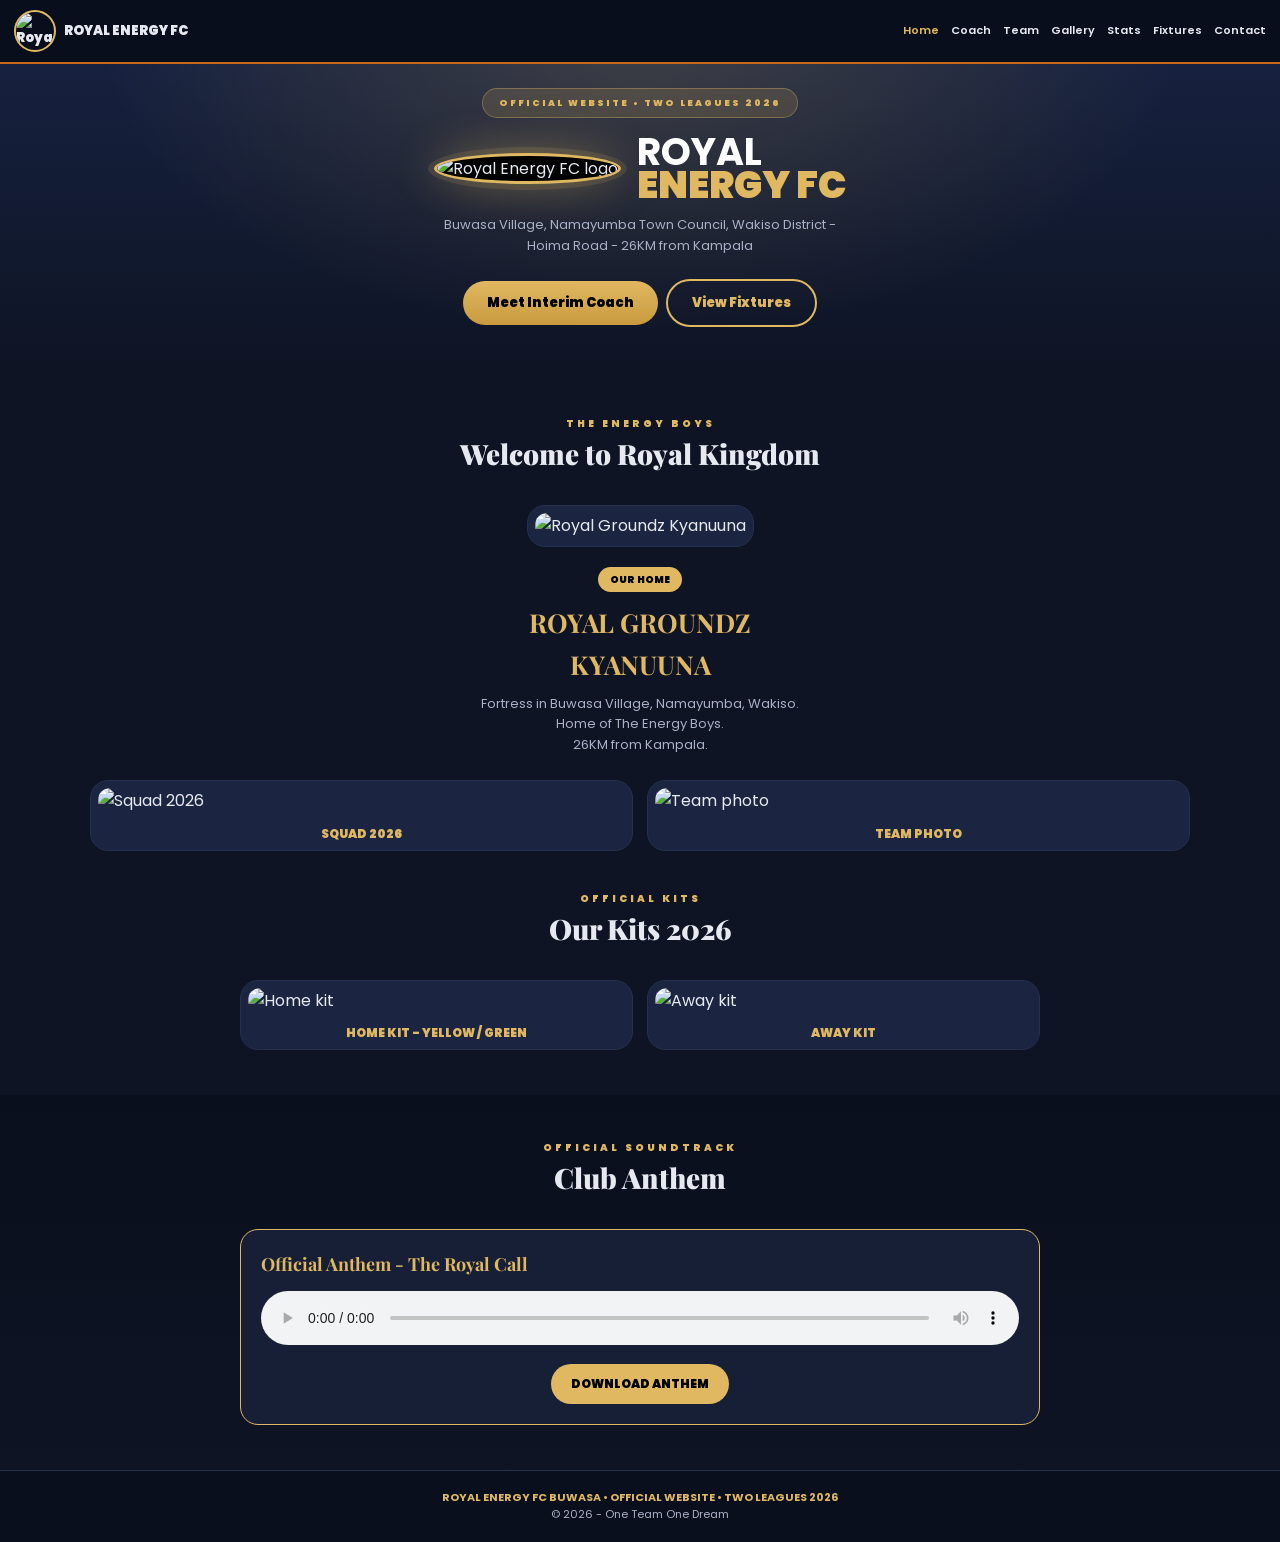
==== commit a164e0c4: "Add files via upload" ====
--- a/index.html
+++ b/index.html
@@ -4,80 +4,15 @@
 <meta charset="UTF-8">
 <meta name="viewport" content="width=device-width, initial-scale=1.0">
 <meta name="description" content="Royal Energy FC Buwasa - Official Website. Buwasa Village, Namayumba Town Council, Wakiso District.">
-<title>Royal Energy FC Buwasa - Official Website</title>
+<title>Home - Royal Energy FC Buwasa</title>
 <link rel="icon" href="https://i.postimg.cc/fyDpcw32/IMG-20261026-WA1409.jpg">
 <link href="https://fonts.googleapis.com/css2?family=Playfair+Display:wght@600;700;900&family=Poppins:wght@400;500;600;700&display=swap" rel="stylesheet">
-<style>
-*{margin:0;padding:0;box-sizing:border-box;font-family:'Poppins','Segoe UI',system-ui,sans-serif}
-h1,h2,h3,h4{font-family:'Playfair Display',Georgia,serif}
-body{line-height:1.6}
-:root{--gold:#E0B861;--bg:#0E1424;--bg2:#0A0F1D;--card:#171F36;--card2:#1B2542;--text:#E6E9F0;--muted:#A9B1C6;--border:#26304D;--nav:rgba(10,15,29,0.97)}
-html{scroll-behavior:smooth;scroll-padding-top:70px}
-body{background:var(--bg);color:var(--text)}
-.nav{position:sticky;top:0;z-index:9999;background:var(--nav);backdrop-filter:blur(20px);border-bottom:2px solid #C8691A;display:flex;justify-content:space-between;align-items:center;padding:10px 14px;flex-wrap:wrap}
-.brand{display:flex;align-items:center;gap:8px;text-decoration:none;color:var(--text);font-weight:900;font-size:13px}
-.brand img{width:42px;height:42px;border-radius:50%;border:2px solid var(--gold)}
-.nav nav{display:flex;gap:12px;align-items:center}
-.nav nav a{color:var(--text);text-decoration:none;font-size:11px;font-weight:600}
-.hero{padding:24px 16px 40px;text-align:center;background:radial-gradient(900px 500px at 50% -10%, rgba(224,184,97,0.2), transparent 60%),linear-gradient(180deg, #16213F 0%, var(--bg) 100%)}
-.hero-row{display:flex;align-items:center;justify-content:center;gap:16px}
-.hero-logo img{width:100px;height:100px;border-radius:50%;border:3px solid var(--gold);box-shadow:0 0 0 6px rgba(224,184,97,0.12), 0 0 45px rgba(224,184,97,0.45);background:#000;object-fit:cover}
-.hero-row h1{font-size:38px;line-height:0.85;font-weight:900;text-align:left;color:#fff}
-.hero-row h1 b{display:block}
-.hero-row h1 span{color:var(--gold);display:block}
-.lead{color:#A9B1C6;font-size:13px;margin:14px auto 18px;max-width:400px}
-.btn{padding:12px 24px;border-radius:30px;text-decoration:none;font-weight:900;font-size:13px;display:inline-block;margin:4px}
-.btn.primary{background:linear-gradient(180deg,#E0B861,#C99A3E);color:#000}
-.btn.ghost{border:2px solid var(--gold);color:var(--gold)}
-.section{padding:45px 14px;background:var(--bg)}
-.section.dark{background:var(--bg2);border-top:1px solid var(--border);border-bottom:1px solid var(--border)}
-.section-head{text-align:center;max-width:750px;margin:0 auto 28px}
-.section-head h2{font-size:28px;font-weight:900}
-.photo-card{background:var(--card2);border-radius:18px;padding:7px;border:1px solid var(--border)}
-.photo-card img{width:100%;border-radius:12px;display:block}
-.kit-label{text-align:center;font-weight:900;margin-top:10px;color:var(--gold);font-size:12px}
-.about-grid{display:flex;flex-direction:column;gap:18px;max-width:700px;margin:0 auto;align-items:center;text-align:center}
-.team-grid{display:grid;grid-template-columns:1fr 1fr;gap:14px;max-width:1100px;margin:0 auto}
-.stat-cards{display:grid;grid-template-columns:repeat(3,1fr);gap:10px;max-width:900px;margin:0 auto 20px}
-.stat-card{background:var(--card2);border:1px solid var(--border);border-radius:16px;padding:14px;text-align:center}
-.stat-card h3{font-size:28px;color:var(--gold);font-weight:900}
-.stat-card p{font-size:10px;color:var(--muted);font-weight:900;letter-spacing:1px}
-.player-card{background:var(--card);border:1.5px solid var(--gold);border-radius:18px;padding:16px}
-.player-grid{display:grid;grid-template-columns:1fr 1fr;gap:8px;margin-top:10px;font-size:12px;color:var(--muted)}
-.player-grid b{color:var(--text)}
-.scorer-list{max-width:600px;margin:0 auto;background:var(--card);border:1px solid var(--border);border-radius:18px;overflow:hidden}
-.scorer-item{display:flex;justify-content:space-between;padding:12px 16px;border-bottom:1px solid var(--border);font-size:13px}
-.scorer-item.top{background:rgba(224,184,97,0.1)}
-.history-table{max-width:900px;margin:0 auto;background:var(--card);border:1px solid var(--border);border-radius:18px;overflow:hidden}
-.history-row{display:grid;grid-template-columns:40px 1fr 120px;gap:8px;padding:10px 12px;border-bottom:1px solid var(--border);font-size:12px;align-items:center}
-.history-row.header{background:var(--bg2);color:var(--gold);font-weight:900;font-size:10px}
-.record-grid{display:grid;grid-template-columns:1fr 1fr;gap:10px;max-width:800px;margin:0 auto}
-.record-box{background:var(--card2);border:1px solid var(--border);border-radius:14px;padding:12px;text-align:center}
-.record-box b{display:block;color:var(--gold);font-size:16px;margin-top:4px}
-.fixture-grid{display:grid;grid-template-columns:repeat(auto-fit,minmax(280px,1fr));gap:14px;max-width:1100px;margin:0 auto}
-.fixture{background:var(--card);border:1px solid var(--border);border-radius:18px;overflow:hidden}
-.fixture.royal{border:1.5px solid var(--gold);box-shadow:0 0 20px rgba(224,184,97,0.12)}
-.match-no{display:flex;justify-content:space-between;padding:10px 14px;background:var(--bg2);border-bottom:1px solid var(--border);font-size:10px;font-weight:900;color:var(--gold)}
-.date{background:var(--bg);padding:3px 10px;border-radius:12px;border:1px solid var(--border);color:var(--muted);font-size:10px}
-.fixture h3{padding:18px 14px 6px;text-align:center;font-size:14px;font-weight:800}
-.fixture p{color:var(--muted)!important;font-size:11px!important;text-align:center;padding-bottom:6px}
-.result,.kick{display:block;margin:10px auto;text-align:center;width:fit-content;padding:6px 16px;border-radius:20px;font-size:11px;font-weight:900}
-.result{background:var(--gold);color:#000}
-.kick{background:var(--bg);color:var(--gold);border:1px solid var(--gold)}
-.bottom-section{background:linear-gradient(180deg, var(--card2), var(--bg2));border-top:3px solid var(--gold);padding:30px 15px}
-.bottom-grid{display:grid;grid-template-columns:1fr 1fr;gap:24px;max-width:1100px;margin:0 auto}
-.map-compact{border-radius:14px;overflow:hidden;border:1.5px solid var(--gold);margin-top:10px;height:240px;position:relative}
-.map-compact iframe{width:100%;height:100%;border:0}
-.social-btn{display:flex;justify-content:center;align-items:center;gap:8px;padding:12px 18px;border-radius:30px;text-decoration:none;font-weight:700;font-size:13px;color:#fff}
-.tiktok{background:#111;border:1px solid #333}.youtube{background:#c40000}.whatsapp{background:#1a8c3f}.whatsapp-group{background:#0f6b31}.email-btn{background:linear-gradient(180deg,#E0B861,#C99A3E);color:#000;font-weight:900}
-.open-maps{display:inline-block;background:#fff;color:#1a73e8;padding:6px 12px;border-radius:6px;font-size:12px;font-weight:700;text-decoration:none;margin:8px;position:relative;z-index:2}
-@media(max-width:800px){.bottom-grid,.coach-grid{grid-template-columns:1fr!important}.team-grid,.stat-cards,.record-grid{grid-template-columns:1fr 1fr}.hero-logo img{width:80px!important;height:80px!important}.hero-row h1{font-size:30px!important}}
-</style>
+<link rel="stylesheet" href="style.css">
 </head>
 <body>
 <header class="nav">
-<a class="brand" href="#home"><img src="https://i.postimg.cc/fyDpcw32/IMG-20261026-WA1409.jpg" alt="Royal Energy FC logo">ROYAL ENERGY FC</a>
-<nav><a href="#home">Home</a><a href="#coach">Coach</a><a href="#gallery">Gallery</a><a href="#stats">Stats</a><a href="#fixtures">Group B</a><a href="#groupA">Group A</a><a href="#bottom">Contact</a></nav>
+<a class="brand" href="index.html"><img src="https://i.postimg.cc/fyDpcw32/IMG-20261026-WA1409.jpg" alt="Royal Energy FC logo">ROYAL ENERGY FC</a>
+<nav><a href="index.html" class="active">Home</a><a href="coach.html">Coach</a><a href="team.html">Team</a><a href="gallery.html">Gallery</a><a href="stats.html">Stats</a><a href="fixtures.html">Fixtures</a><a href="contact.html">Contact</a></nav>
 </header>
 
 <section class="hero" id="home">
@@ -88,52 +23,11 @@
 <h1><b>ROYAL</b><span>ENERGY FC</span></h1>
 </div>
 <p class="lead">Buwasa Village, Namayumba Town Council, Wakiso District - Hoima Road - 26KM from Kampala</p>
-<div><a class="btn primary" href="#coach">Meet Interim Coach</a><a class="btn ghost" href="#fixtures">View Fixtures</a></div>
+<div><a class="btn primary" href="coach.html">Meet Interim Coach</a><a class="btn ghost" href="fixtures.html">View Fixtures</a></div>
 </div>
 </section>
 
-<section class="section dark" id="coach">
-<div class="section-head">
-<p style="color:var(--gold);letter-spacing:4px;font-size:10px;font-weight:900">WELCOME TO ROYAL FAMILY</p>
-<h2 style="font-size:34px">Let's Welcome Our<br><span style="color:var(--gold)">Interim Coach</span></h2>
-<div style="width:70px;height:4px;background:var(--gold);margin:14px auto 0;border-radius:10px"></div>
-</div>
-<div class="coach-grid" style="max-width:1100px;margin:0 auto;display:grid;grid-template-columns:380px 1fr;gap:22px">
-<div>
-<div style="background:var(--card);border:2px solid var(--gold);border-radius:22px;padding:10px;box-shadow:0 10px 40px rgba(224,184,97,0.15)">
-<div style="background:#000;border-radius:14px;overflow:hidden;height:460px;position:relative">
-<img src="https://i.postimg.cc/nh6T3YPF/IMG-20261007-WA1583.jpg" style="width:100%;height:100%;object-fit:cover;object-position:top" alt="Coach Mugisha Elijah">
-<div style="position:absolute;bottom:0;left:0;right:0;background:linear-gradient(to top, black 85%, transparent);padding:22px 16px 14px">
-<h3 style="color:var(--gold);font-size:22px;font-weight:900">COACH MUGISHA ELIJAH</h3>
-<p style="color:white;font-size:11px;font-weight:700;letter-spacing:1.5px;margin-top:4px">INTERIM COACH • ROYAL ENERGY FC BUWASA</p>
-</div>
-</div>
-</div>
-<div style="display:grid;grid-template-columns:1fr 1fr 1fr;gap:8px;margin-top:10px">
-<div style="background:var(--card2);border:1px solid var(--border);border-radius:12px;padding:12px;text-align:center"><b style="color:var(--gold);font-size:18px;display:block">CAF D</b><span style="font-size:9px;color:var(--muted);font-weight:900">LICENSED</span></div>
-<div style="background:var(--card2);border:1px solid var(--border);border-radius:12px;padding:12px;text-align:center"><b style="color:var(--gold);font-size:18px;display:block">5+</b><span style="font-size:9px;color:var(--muted);font-weight:900">TROPHIES</span></div>
-<div style="background:var(--card2);border:1px solid var(--border);border-radius:12px;padding:12px;text-align:center"><b style="color:var(--gold);font-size:18px;display:block">PRO</b><span style="font-size:9px;color:var(--muted);font-weight:900">COACH</span></div>
-</div>
-</div>
-<div style="display:flex;flex-direction:column;gap:16px">
-<div style="background:var(--card);border:1px solid var(--border);border-left:5px solid var(--gold);border-radius:18px;padding:22px">
-<p style="color:var(--gold);font-size:10px;font-weight:900;letter-spacing:2px;margin-bottom:10px">OFFICIAL MESSAGE FROM COACH</p>
-<p style="color:var(--text);font-size:15px;line-height:1.8">"Am By Names of <b style="color:var(--gold)">Coach Mugisha Elijah</b> and am happy to be here at Royal Energy FC Buwasa As An Interim Coach. It was A pleasure and I dont take it for granted. The period am going to be here I believe am going to make History. I call upon Cooperation for us to succeed the same Goal. Thank you"</p>
-</div>
-<div style="background:var(--card2);border:1px solid var(--border);border-radius:18px;padding:22px">
-<h4 style="color:var(--gold);font-size:15px;font-weight:900;margin-bottom:16px">PROFILE</h4>
-<div style="background:var(--bg);border:1px solid var(--border);border-radius:12px;padding:12px;margin-bottom:12px"><p style="font-size:13px;font-weight:900">COACH MUGISHA ELIJAH</p><p style="font-size:12px;color:var(--muted);margin-top:4px">Worked with Coach Felix Ssekabuza at Kiboga Young</p></div>
-<div style="display:flex;flex-direction:column;gap:8px">
-<div style="background:var(--bg);border:1px solid var(--border);border-radius:10px;padding:10px 12px;font-size:12px;color:var(--muted)"><b style="color:var(--text)">St.Marys Voc Kavumba</b> - Won Achaitecha Nationals</div>
-<div style="background:var(--bg);border:1px solid var(--border);border-radius:10px;padding:10px 12px;font-size:12px;color:var(--muted)"><b style="color:var(--text)">Kavumba Elites</b> - Won 5th Division</div>
-<div style="background:var(--bg);border:1px solid var(--border);border-radius:10px;padding:10px 12px;font-size:12px;color:var(--muted)"><b style="color:var(--text)">Bilal FC</b> - Won One Trophy</div>
-<div style="background:var(--bg);border:1px solid var(--border);border-radius:10px;padding:10px 12px;font-size:12px;color:var(--muted)"><b style="color:var(--text)">Personal Trainer</b> for Jude Ssemugabi (National Team)</div>
-</div>
-<div style="margin-top:16px;background:linear-gradient(90deg,#E0B861,#C99A3E);border-radius:12px;padding:14px 16px;display:flex;align-items:center;gap:12px"><span style="font-size:24px"></span><div><p style="color:#000;font-weight:900;font-size:13px">CAF D CERTIFICATE HOLDER</p><p style="color:#000;font-size:10px;font-weight:700;opacity:0.7">Licensed Professional Coach</p></div></div>
-</div>
-</div>
-</div>
-</section>
+<section class="section"><div class="section-head"><p style="color:var(--gold);letter-spacing:3px;font-size:10px;font-weight:900">THE ENERGY BOYS</p><h2>Welcome to Royal Kingdom</h2></div><div class="about-grid"><div class="photo-card"><img loading="lazy" src="https://i.postimg.cc/W4Tw410B/IMG-20260924-WA0874.jpg" alt="Royal Groundz Kyanuuna"></div><div><span style="background:var(--gold);color:#000;padding:5px 12px;border-radius:20px;font-size:10px;font-weight:900">OUR HOME</span><h3 style="color:var(--gold);font-size:26px;margin:12px 0 8px">ROYAL GROUNDZ<br>KYANUUNA</h3><p style="color:var(--muted);font-size:13px">Fortress in Buwasa Village, Namayumba, Wakiso.<br>Home of The Energy Boys.<br>26KM from Kampala.</p></div></div><div class="team-grid" style="margin-top:24px"><div class="photo-card"><img loading="lazy" src="https://lh3.googleusercontent.com/d/1Hvc_RKVLduPRD_6h3Uqy5jVqFr_OUk87" alt="Squad 2026"><p class="kit-label">SQUAD 2026</p></div><div class="photo-card"><img loading="lazy" src="https://i.postimg.cc/W4Tw410B/IMG-20260924-WA0874.jpg" alt="Team photo"><p class="kit-label">TEAM PHOTO</p></div></div><div class="section-head" style="margin-top:40px"><p style="color:var(--gold);letter-spacing:3px;font-size:10px;font-weight:900">OFFICIAL KITS</p><h2>Our Kits 2026</h2></div><div style="display:grid;grid-template-columns:1fr 1fr;gap:14px;max-width:800px;margin:0 auto"><div class="photo-card"><img loading="lazy" src="https://i.postimg.cc/9FFNF1Yr/IMG-20260924-WA9341.jpg" alt="Home kit"><p class="kit-label">HOME KIT - YELLOW / GREEN</p></div><div class="photo-card"><img loading="lazy" src="https://i.postimg.cc/d3XdFq9L/IMG-20260924-WA3548.jpg" alt="Away kit"><p class="kit-label">AWAY KIT</p></div></div></section>
 
 <section class="section" id="anthems" style="background: linear-gradient(180deg, var(--bg2), var(--bg));">
 <div class="section-head"><p style="color:var(--gold);letter-spacing:3px;font-size:10px;font-weight:900">OFFICIAL SOUNDTRACK</p><h2>Club Anthem</h2></div>
@@ -144,115 +38,6 @@
 </div>
 </section>
 
-<section class="section"><div class="section-head"><p style="color:var(--gold);letter-spacing:3px;font-size:10px;font-weight:900">THE ENERGY BOYS</p><h2>Welcome to Royal Kingdom</h2></div><div class="about-grid"><div class="photo-card"><img loading="lazy" src="https://i.postimg.cc/W4Tw410B/IMG-20260924-WA0874.jpg" alt="Royal Groundz Kyanuuna"></div><div><span style="background:var(--gold);color:#000;padding:5px 12px;border-radius:20px;font-size:10px;font-weight:900">OUR HOME</span><h3 style="color:var(--gold);font-size:26px;margin:12px 0 8px">ROYAL GROUNDZ<br>KYANUUNA</h3><p style="color:var(--muted);font-size:13px">Fortress in Buwasa Village, Namayumba, Wakiso.<br>Home of The Energy Boys.<br>26KM from Kampala.</p></div></div><div class="team-grid" style="margin-top:24px"><div class="photo-card"><img loading="lazy" src="https://lh3.googleusercontent.com/d/1Hvc_RKVLduPRD_6h3Uqy5jVqFr_OUk87" alt="Squad 2026"><p class="kit-label">SQUAD 2026</p></div><div class="photo-card"><img loading="lazy" src="https://i.postimg.cc/W4Tw410B/IMG-20260924-WA0874.jpg" alt="Team photo"><p class="kit-label">TEAM PHOTO</p></div></div><div class="section-head" style="margin-top:40px"><p style="color:var(--gold);letter-spacing:3px;font-size:10px;font-weight:900">OFFICIAL KITS</p><h2>Our Kits 2026</h2></div><div style="display:grid;grid-template-columns:1fr 1fr;gap:14px;max-width:800px;margin:0 auto"><div class="photo-card"><img loading="lazy" src="https://i.postimg.cc/9FFNF1Yr/IMG-20260924-WA9341.jpg" alt="Home kit"><p class="kit-label">HOME KIT - YELLOW / GREEN</p></div><div class="photo-card"><img loading="lazy" src="https://i.postimg.cc/d3XdFq9L/IMG-20260924-WA3548.jpg" alt="Away kit"><p class="kit-label">AWAY KIT</p></div></div></section>
-
-<section class="section" id="gallery"><div class="section-head"><p style="color:var(--gold);letter-spacing:3px;font-size:10px;font-weight:900">LATEST PHOTOS</p><h2>Photo Gallery</h2></div><div class="team-grid"><div class="photo-card"><img loading="lazy" src="https://i.postimg.cc/nr4Bqx8H/IMG-20261026-WA8560.jpg" alt="Royal Energy FC photo 1"></div><div class="photo-card"><img loading="lazy" src="https://i.postimg.cc/wTkDv9QK/IMG-20261026-WA1675.jpg" alt="Royal Energy FC photo 2"></div><div class="photo-card"><img loading="lazy" src="https://i.postimg.cc/zDCgtqQ6/IMG-20261026-WA1065.jpg" alt="Royal Energy FC photo 3"></div><div class="photo-card"><img loading="lazy" src="https://i.postimg.cc/MZmn0dMR/IMG-20261026-WA0058.jpg" alt="Royal Energy FC photo 4"></div><div class="photo-card"><img loading="lazy" src="https://i.postimg.cc/nztLBDnF/IMG-20261026-WA9322.jpg" alt="Royal Energy FC photo 5"></div><div class="photo-card"><img loading="lazy" src="https://i.postimg.cc/52h9WCYR/IMG-20261026-WA2560.jpg" alt="Royal Energy FC photo 6"></div></div></section>
-
-<section class="section dark" id="players"><div class="section-head"><p style="color:var(--gold);letter-spacing:3px;font-size:10px;font-weight:900">OUR STARS</p><h2>Player Profiles</h2></div><div style="display:grid;grid-template-columns:repeat(auto-fit,minmax(280px,1fr));gap:18px;max-width:1100px;margin:0 auto;"><div class="player-card"><h3>TUMUSIME ISAAC</h3><p style="background:var(--gold);color:#000;display:inline-block;padding:2px 10px;border-radius:12px;font-size:10px;font-weight:900;margin-top:4px">ASS CAPTAIN • STRIKER • #10</p><div class="player-grid"><div><b>JOINED:</b><br>2026</div><div><b>CONTRACT:</b><br>3 YRS</div><div><b>GAMES:</b><br>13</div><div><b>GOALS:</b><br>5</div></div></div><div class="player-card" style="border-color:#5FBF8F"><h3>NSUBUGA EDRINE</h3><p style="background:#5FBF8F;color:#000;display:inline-block;padding:2px 10px;border-radius:12px;font-size:10px;font-weight:900;margin-top:4px">DEFENDER • #22</p><div class="player-grid"><div><b>DOB:</b><br>05/11/2007</div><div><b>AGE:</b><br>18</div><div><b>GAMES:</b><br>13</div><div><b>GOALS:</b><br>0</div></div></div><div class="player-card" style="border-color:#D98A3D"><h3>BISASO MATHIAS</h3><p style="background:#D98A3D;color:#000;display:inline-block;padding:2px 10px;border-radius:12px;font-size:10px;font-weight:900;margin-top:4px">YOUNG STAR • #16</p><div class="player-grid"><div><b>DOB:</b><br>03/06/2010</div><div><b>AGE:</b><br>15</div><div><b>GAMES:</b><br>7</div><div><b>GOALS:</b><br>2</div></div></div></div></section>
-
-<section class="section" id="stats"><div class="section-head"><p style="color:var(--gold);letter-spacing:3px;font-size:10px;font-weight:900">2026 SEASON</p><h2>Club Statistics - 26 Games</h2></div><div class="stat-cards"><div class="stat-card"><h3>26</h3><p>GAMES PLAYED</p></div><div class="stat-card"><h3>11</h3><p>GAMES WON</p></div><div class="stat-card"><h3>6</h3><p>DRAWN</p></div><div class="stat-card"><h3>9</h3><p>LOST</p></div><div class="stat-card"><h3>53</h3><p>GOALS SCORED</p></div><div class="stat-card"><h3>37</h3><p>CONCEDED</p></div></div><div class="record-grid"><div class="record-box"><span style="font-size:11px;color:var(--muted)">MOST GAMES</span><b>Jordan - 20</b></div><div class="record-box"><span style="font-size:11px;color:var(--muted)">CLEAN SHEETS</span><b>7</b></div><div class="record-box"><span style="font-size:11px;color:var(--muted)">YOUNGEST</span><b>Allan</b></div><div class="record-box"><span style="font-size:11px;color:var(--muted)">ELDEST</span><b>Kityo</b></div></div></section>
-
-<section class="section dark"><div class="section-head"><p style="color:var(--gold);letter-spacing:3px;font-size:10px;font-weight:900">GOAL MACHINE</p><h2>Top Scorers 2026</h2></div><div class="scorer-list"><div class="scorer-item top"><span>1. Jordan</span><span style="color:var(--gold);font-weight:900">12 Goals</span></div><div class="scorer-item top"><span>2. Kasule</span><span style="color:var(--gold);font-weight:900">8 Goals</span></div><div class="scorer-item top"><span>3. Isaac</span><span style="color:var(--gold);font-weight:900">5 Goals</span></div><div class="scorer-item"><span>Suubi</span><span>3</span></div><div class="scorer-item"><span>Suarez</span><span>2</span></div><div class="scorer-item"><span>Carrick</span><span>2</span></div><div class="scorer-item"><span>Bisaso</span><span>2</span></div></div></section>
-
-<section class="section" id="history"><div class="section-head"><p style="color:var(--gold);letter-spacing:3px;font-size:10px;font-weight:900">FULL RECORD</p><h2>26 Games History</h2></div>
-<div class="history-table">
-<div class="history-row header"><span>#</span><span>MATCH</span><span>RESULT</span></div>
-<div class="history-row"><span>1</span><span>Royal 1 vs 3 Namayumba</span><span style="color:#ff6b6b">LOSS</span></div>
-<div class="history-row"><span>2</span><span>Lukwanga 2 vs 2 Royal</span><span style="color:#aaa">DRAW</span></div>
-<div class="history-row"><span>3</span><span>Bembe 0 vs 3 Royal</span><span style="color:var(--gold)">WIN</span></div>
-<div class="history-row"><span>4</span><span>Cream Site 1 vs 4 Royal</span><span style="color:var(--gold)">WIN</span></div>
-<div class="history-row"><span>5</span><span>Royal 1 vs 3 Matte</span><span style="color:#ff6b6b">LOSS</span></div>
-<div class="history-row"><span>6</span><span>Busiro 2 vs 0 Royal</span><span style="color:#ff6b6b">LOSS</span></div>
-<div class="history-row"><span>7</span><span>Royal 2 vs 1 New Generation</span><span style="color:var(--gold)">WIN</span></div>
-<div class="history-row"><span>8</span><span>Busunju 2 vs 0 Royal</span><span style="color:#ff6b6b">LOSS</span></div>
-<div class="history-row"><span>9</span><span>Royal 2 vs 2 Busunju</span><span style="color:#aaa">DRAW</span></div>
-<div class="history-row"><span>10</span><span>Elite 2 vs 0 Royal</span><span style="color:#ff6b6b">LOSS</span></div>
-<div class="history-row"><span>11</span><span>Royal 1 vs 2 Lukoma</span><span style="color:#ff6b6b">LOSS</span></div>
-<div class="history-row"><span>12</span><span>Royal 8 vs 0 Kitula</span><span style="color:var(--gold)">WIN - BIGGEST</span></div>
-<div class="history-row"><span>13</span><span>New Gen 1 vs 2 Royal</span><span style="color:var(--gold)">WIN</span></div>
-<div class="history-row"><span>14</span><span>Wakiso Lands 2 vs 0 Royal</span><span style="color:#ff6b6b">LOSS</span></div>
-<div class="history-row"><span>15</span><span>Royal 2 vs 0 Busunju</span><span style="color:var(--gold)">WIN</span></div>
-<div class="history-row"><span>16</span><span>New Gen 0 vs 0 Royal</span><span style="color:#aaa">DRAW</span></div>
-<div class="history-row"><span>17</span><span>Royal 2 vs 4 Wakiso Lands</span><span style="color:#ff6b6b">LOSS</span></div>
-<div class="history-row"><span>18</span><span>Royal 5 vs 2 PK</span><span style="color:var(--gold)">WIN</span></div>
-<div class="history-row"><span>19</span><span>Bukondo 2 vs 3 Royal </span><span style="color:var(--gold)">WIN</span></div>
-<div class="history-row"><span>20</span><span>Royal 1 vs 1 Namayumba</span><span style="color:#aaa">DRAW</span></div>
-<div class="history-row"><span>21</span><span>Royal 3 vs 3 Busunju Young</span><span style="color:#aaa">DRAW</span></div>
-<div class="history-row"><span>22</span><span>Royal 2 vs 1 Bukondo </span><span style="color:var(--gold)">WIN 27 SEP</span></div>
-<div class="history-row"><span>23</span><span>Royal 8 vs 0 Davula</span><span style="color:var(--gold)">WIN - BIGGEST</span></div>
-<div class="history-row"><span>24</span><span>United Sparrow 1 vs 0 Royal</span><span style="color:#ff6b6b">LOSS</span></div>
-<div class="history-row"><span>25</span><span>Jezza 0 vs 1 Royal Energy</span><span style="color:var(--gold)">WIN</span></div>
-<div class="history-row"><span>26</span><span>Nakedde 0 vs 0 Royal Energy</span><span style="color:#aaa">DRAW</span></div>
-</div></section>
-
-<!-- LEAGUE 1 - GROUP B - 6 FIXTURES -->
-<section id="fixtures" class="section dark">
-<div class="section-head">
-<p style="color:var(--gold);letter-spacing:3px;font-size:10px;font-weight:900">S. FOUNDATION DREAM LEAGUE</p>
-<h2>Group B Fixtures</h2>
-<p style="color:var(--muted);font-size:12px;margin-top:6px">Royal Energy FC Buwasa - Group B - 6 Matches</p>
-</div>
-<div style="max-width:1100px;margin:0 auto 30px;">
-<div style="display:flex;align-items:center;gap:10px;margin-bottom:14px"><span style="background:var(--gold);color:#000;padding:6px 14px;border-radius:20px;font-size:11px;font-weight:900">FINISHED</span></div>
-<div style="max-width:500px;margin:0 auto 16px;background:var(--card);border:1px solid var(--gold);border-radius:16px;padding:14px;text-align:center">
-<p style="color:var(--gold);font-size:10px;font-weight:900;letter-spacing:2px">LAST RESULT • 17 OCT 2026</p>
-<p style="color:var(--text);font-size:16px;font-weight:900;margin-top:4px">UNITED SPARROW 1 - 0 ROYAL ENERGY FC</p>
-<p style="color:var(--muted);font-size:11px;margin-top:4px">S. Foundation Dream League • Group B</p>
-</div>
-<div class="fixture-grid">
-<article class="fixture"><span class="match-no">Match 1 • 12/09/2026<div class="date">Bukondo Ground</div></span><h3>BUKONDO FC vs ROYAL ENERGY FC</h3><b class="result">WIN 2-3</b></article>
-<article class="fixture royal"><span class="match-no">Match 2 • 27/09/2026<div class="date">Kyanulina Ground</div></span><h3>ROYAL ENERGY FC vs LUKOMA FC</h3><b class="result">WIN 2-1</b></article>
-<article class="fixture"><span class="match-no">Match 3 • 17/10/2026<div class="date">TBC</div></span><h3>UNITED SPARROW vs ROYAL ENERGY FC</h3><b class="result" style="background:#ff6b6b;color:#000">LOSS 1-0</b></article>
-</div>
-</div>
-<div style="max-width:1100px;margin:0 auto;">
-<div style="display:flex;align-items:center;gap:10px;margin-bottom:14px"><span style="background:#0f6b31;color:#fff;padding:6px 14px;border-radius:20px;font-size:11px;font-weight:900">UPCOMING</span></div>
-<div class="fixture-grid">
-<article class="fixture"><span class="match-no">Match 4 • 31/10/2026<div class="date">TBC</div></span><h3>UNITED SPARROW vs ROYAL ENERGY FC</h3><b class="kick">UPCOMING</b></article>
-<article class="fixture"><span class="match-no">Match 5 • 15/11/2026<div class="date">TBC</div></span><h3>ROYAL ENERGY FC vs BUKONDO FC</h3><b class="kick">UPCOMING</b></article>
-<article class="fixture"><span class="match-no">Match 6 • 21/11/2026<div class="date">TBC</div></span><h3>LUKOMA FC vs ROYAL ENERGY FC</h3><b class="kick">LAST GROUP GAME</b></article>
-</div>
-</div>
-</section>
-
-<!-- LEAGUE 2 - GROUP A - 12 FIXTURES -->
-<section id="groupA" class="section">
-<div class="section-head">
-<p style="color:#5FBF8F;letter-spacing:3px;font-size:10px;font-weight:900">NAKEDDE FOOTBALL TOURNAMENT 2026</p>
-<h2>Group A Fixtures</h2>
-<p style="color:var(--gold);font-size:12px;font-weight:900;margin-top:6px">Premium Fixtures • Street Edition • 12 Matches • All Games 4PM</p>
-<p style="color:var(--muted);font-size:11px;margin-top:4px">Royal Energy FC plays 6 matches in this group - Highlighted in Gold</p>
-</div>
-<div class="fixture-grid">
-<article class="fixture"><span class="match-no">Match 01<div class="date">SAT 03 OCT • 4PM</div></span><h3>NAKEDDE FC vs JEZZA FC</h3><p>Group A</p><b class="kick">4:00 PM</b></article>
-<article class="fixture royal"><span class="match-no">Match 02 • ROYAL ENERGY<div class="date">SUN 11 OCT • 4PM</div></span><h3>ROYAL ENERGY vs DAVULA FC</h3><p>Group A • Royal Energy FC</p><b class="result">WIN 8-0 • FULL TIME</b></article>
-<article class="fixture royal"><span class="match-no">Match 03 • ROYAL ENERGY<div class="date">FRI 16 OCT • 4PM</div></span><h3>JEZZA FC vs ROYAL ENERGY</h3><p>Group A • Royal Energy FC</p><b class="result">WIN 0-1 • FULL TIME</b></article>
-<article class="fixture"><span class="match-no">Match 04<div class="date">SUN 18 OCT • 4PM</div></span><h3>DAVULA FC vs NAKEDDE FC</h3><p>Group A</p><b class="kick">4:00 PM</b></article>
-<article class="fixture royal"><span class="match-no">Match 05 • ROYAL ENERGY<div class="date">SAT 24 OCT • 4PM</div></span><h3>NAKEDDE FC vs ROYAL ENERGY</h3><p>Group A • Royal Energy FC</p><b class="result" style="background:#aaa;color:#000">DRAW 0-0 • FULL TIME</b></article>
-<article class="fixture"><span class="match-no">Match 06<div class="date">FRI 30 OCT • 4PM</div></span><h3>DAVULA FC vs JEZZA FC</h3><p>Group A</p><b class="kick">4:00 PM</b></article>
-<article class="fixture"><span class="match-no">Match 07<div class="date">FRI 06 NOV • 4PM</div></span><h3>JEZZA FC vs DAVULA FC</h3><p>Group A</p><b class="kick">4:00 PM</b></article>
-<article class="fixture royal"><span class="match-no">Match 08 • ROYAL ENERGY<div class="date">SUN 08 NOV • 4PM</div></span><h3>ROYAL ENERGY vs NAKEDDE FC</h3><p>Group A • Royal Energy FC</p><b class="kick">4:00 PM • UPCOMING</b></article>
-<article class="fixture"><span class="match-no">Match 09<div class="date">SAT 14 NOV • 4PM</div></span><h3>NAKEDDE FC vs DAVULA FC</h3><p>Group A</p><b class="kick">4:00 PM</b></article>
-<article class="fixture royal"><span class="match-no">Match 10 • ROYAL ENERGY<div class="date">SUN 22 NOV • 4PM</div></span><h3>ROYAL ENERGY vs JEZZA FC</h3><p>Group A • Royal Energy FC</p><b class="kick">4:00 PM • UPCOMING</b></article>
-<article class="fixture royal"><span class="match-no">Match 11 • ROYAL ENERGY<div class="date">SAT 28 NOV • 4PM</div></span><h3>DAVULA FC vs ROYAL ENERGY FC</h3><p>Group A • Royal Energy FC</p><b class="kick">4:00 PM • LAST GROUP GAME</b></article>
-<article class="fixture"><span class="match-no">Match 12<div class="date">SUN 06 DEC • 4PM</div></span><h3>JEZZA FC vs NAKEDDE FC</h3><p>Group A</p><b class="kick">4:00 PM</b></article>
-</div>
-</section>
-
-<!-- BOTTOM - MAP + SOCIALS + CONCLUSION -->
-<section id="bottom" class="bottom-section">
-<div class="bottom-grid">
-<div><p style="color:var(--gold);font-size:11px;letter-spacing:2px;font-weight:900">FIND US</p><h3 style="color:var(--text);margin:6px 0 8px;font-size:20px;font-weight:900">Royal Groundz Kyanuuna</h3><p style="color:var(--muted);font-size:13px">Buwasa Village<br>Namayumba Town Council<br>Wakiso - Hoima Road<br>26KM from Kampala<br><br><a href="mailto:royalenergy256@gmail.com" style="color:var(--gold);font-weight:900;text-decoration:none">royalenergy256@gmail.com</a></p><div class="map-compact"><div style="position:absolute;top:0;left:0;z-index:2"><a class="open-maps" href="https://www.google.com/maps/search/?api=1&amp;query=Royal+Energy+Ltd+Uganda+Namayumba" target="_blank" rel="noopener">Open in Maps ↗</a></div><iframe title="Map" src="https://www.google.com/maps?q=Royal+Energy+Ltd+Uganda+Namayumba+Wakiso&amp;z=15&amp;output=embed" loading="lazy"></iframe></div></div>
-<div><p style="color:var(--gold);font-size:11px;letter-spacing:2px;font-weight:900">CONTACT &amp; CONCLUSION</p><h3 style="color:var(--text);margin:6px 0 12px;font-size:20px;font-weight:900">Get In Touch</h3>
-<p style="color:var(--muted);font-size:13px;line-height:1.6;margin-bottom:16px">Thank you for supporting Royal Energy FC Buwasa. We are building the future of football in Wakiso. Two leagues, one dream, we move together.</p>
-<div style="display:flex;flex-direction:column;gap:10px"><a class="social-btn email-btn" href="mailto:royalenergy256@gmail.com">royalenergy256@gmail.com</a><a class="social-btn tiktok" href="https://tiktok.com/@royalenergyfc_buwasa1" target="_blank" rel="noopener">TikTok</a><a class="social-btn youtube" href="https://youtube.com/@royalenergy_buwasa" target="_blank" rel="noopener">YouTube</a><a class="social-btn whatsapp" href="https://whatsapp.com/channel/0029Vb7eslH8vd1URgB8Wl31" target="_blank" rel="noopener">WhatsApp Channel</a><a class="social-btn whatsapp-group" href="https://chat.whatsapp.com/DQvOXID1PKb1B6Uo8eu74V" target="_blank" rel="noopener">WhatsApp Group</a></div>
-<div style="margin-top:20px;background:var(--card);border:1px solid var(--border);border-radius:14px;padding:14px">
-<p style="color:var(--gold);font-size:11px;font-weight:900">CONCLUSION</p>
-<p style="color:var(--muted);font-size:12px;margin-top:6px;line-height:1.6">Royal Energy FC Buwasa - The Energy Boys<br>Buwasa Village, Namayumba, Wakiso<br>Ground: Royal Groundz Kyanuuna<br>Leagues: S.Foundation Dream League Group B (6 games) + Nakedde Tournament Group A (12 games, 6 for Royal)<br>Coach: Mugisha Elijah - CAF D<br>royalenergy256@gmail.com<br>We Are Royal Energy!</p>
-</div>
-</div>
-</div>
-</section>
 
 <footer style="text-align:center;padding:18px;background:var(--bg2);color:var(--muted);font-size:11px;border-top:1px solid var(--border)"><b style="color:var(--gold)">ROYAL ENERGY FC BUWASA • OFFICIAL WEBSITE • TWO LEAGUES 2026</b><br>© 2026 - One Team One Dream</footer>
 
--- a/style.css
+++ b/style.css
@@ -0,0 +1,65 @@
+*{margin:0;padding:0;box-sizing:border-box;font-family:'Poppins','Segoe UI',system-ui,sans-serif}
+h1,h2,h3,h4{font-family:'Playfair Display',Georgia,serif}
+body{line-height:1.6}
+:root{--gold:#E0B861;--bg:#0E1424;--bg2:#0A0F1D;--card:#171F36;--card2:#1B2542;--text:#E6E9F0;--muted:#A9B1C6;--border:#26304D;--nav:rgba(10,15,29,0.97)}
+html{scroll-behavior:smooth;scroll-padding-top:70px}
+body{background:var(--bg);color:var(--text)}
+.nav{position:sticky;top:0;z-index:9999;background:var(--nav);backdrop-filter:blur(20px);border-bottom:2px solid #C8691A;display:flex;justify-content:space-between;align-items:center;padding:10px 14px;flex-wrap:wrap}
+.brand{display:flex;align-items:center;gap:8px;text-decoration:none;color:var(--text);font-weight:900;font-size:13px}
+.brand img{width:42px;height:42px;border-radius:50%;border:2px solid var(--gold)}
+.nav nav{display:flex;gap:12px;align-items:center}
+.nav nav a{color:var(--text);text-decoration:none;font-size:11px;font-weight:600}
+.hero{padding:24px 16px 40px;text-align:center;background:radial-gradient(900px 500px at 50% -10%, rgba(224,184,97,0.2), transparent 60%),linear-gradient(180deg, #16213F 0%, var(--bg) 100%)}
+.hero-row{display:flex;align-items:center;justify-content:center;gap:16px}
+.hero-logo img{width:100px;height:100px;border-radius:50%;border:3px solid var(--gold);box-shadow:0 0 0 6px rgba(224,184,97,0.12), 0 0 45px rgba(224,184,97,0.45);background:#000;object-fit:cover}
+.hero-row h1{font-size:38px;line-height:0.85;font-weight:900;text-align:left;color:#fff}
+.hero-row h1 b{display:block}
+.hero-row h1 span{color:var(--gold);display:block}
+.lead{color:#A9B1C6;font-size:13px;margin:14px auto 18px;max-width:400px}
+.btn{padding:12px 24px;border-radius:30px;text-decoration:none;font-weight:900;font-size:13px;display:inline-block;margin:4px}
+.btn.primary{background:linear-gradient(180deg,#E0B861,#C99A3E);color:#000}
+.btn.ghost{border:2px solid var(--gold);color:var(--gold)}
+.section{padding:45px 14px;background:var(--bg)}
+.section.dark{background:var(--bg2);border-top:1px solid var(--border);border-bottom:1px solid var(--border)}
+.section-head{text-align:center;max-width:750px;margin:0 auto 28px}
+.section-head h2{font-size:28px;font-weight:900}
+.photo-card{background:var(--card2);border-radius:18px;padding:7px;border:1px solid var(--border)}
+.photo-card img{width:100%;border-radius:12px;display:block}
+.kit-label{text-align:center;font-weight:900;margin-top:10px;color:var(--gold);font-size:12px}
+.about-grid{display:flex;flex-direction:column;gap:18px;max-width:700px;margin:0 auto;align-items:center;text-align:center}
+.team-grid{display:grid;grid-template-columns:1fr 1fr;gap:14px;max-width:1100px;margin:0 auto}
+.stat-cards{display:grid;grid-template-columns:repeat(3,1fr);gap:10px;max-width:900px;margin:0 auto 20px}
+.stat-card{background:var(--card2);border:1px solid var(--border);border-radius:16px;padding:14px;text-align:center}
+.stat-card h3{font-size:28px;color:var(--gold);font-weight:900}
+.stat-card p{font-size:10px;color:var(--muted);font-weight:900;letter-spacing:1px}
+.player-card{background:var(--card);border:1.5px solid var(--gold);border-radius:18px;padding:16px}
+.player-grid{display:grid;grid-template-columns:1fr 1fr;gap:8px;margin-top:10px;font-size:12px;color:var(--muted)}
+.player-grid b{color:var(--text)}
+.scorer-list{max-width:600px;margin:0 auto;background:var(--card);border:1px solid var(--border);border-radius:18px;overflow:hidden}
+.scorer-item{display:flex;justify-content:space-between;padding:12px 16px;border-bottom:1px solid var(--border);font-size:13px}
+.scorer-item.top{background:rgba(224,184,97,0.1)}
+.history-table{max-width:900px;margin:0 auto;background:var(--card);border:1px solid var(--border);border-radius:18px;overflow:hidden}
+.history-row{display:grid;grid-template-columns:40px 1fr 120px;gap:8px;padding:10px 12px;border-bottom:1px solid var(--border);font-size:12px;align-items:center}
+.history-row.header{background:var(--bg2);color:var(--gold);font-weight:900;font-size:10px}
+.record-grid{display:grid;grid-template-columns:1fr 1fr;gap:10px;max-width:800px;margin:0 auto}
+.record-box{background:var(--card2);border:1px solid var(--border);border-radius:14px;padding:12px;text-align:center}
+.record-box b{display:block;color:var(--gold);font-size:16px;margin-top:4px}
+.fixture-grid{display:grid;grid-template-columns:repeat(auto-fit,minmax(280px,1fr));gap:14px;max-width:1100px;margin:0 auto}
+.fixture{background:var(--card);border:1px solid var(--border);border-radius:18px;overflow:hidden}
+.fixture.royal{border:1.5px solid var(--gold);box-shadow:0 0 20px rgba(224,184,97,0.12)}
+.match-no{display:flex;justify-content:space-between;padding:10px 14px;background:var(--bg2);border-bottom:1px solid var(--border);font-size:10px;font-weight:900;color:var(--gold)}
+.date{background:var(--bg);padding:3px 10px;border-radius:12px;border:1px solid var(--border);color:var(--muted);font-size:10px}
+.fixture h3{padding:18px 14px 6px;text-align:center;font-size:14px;font-weight:800}
+.fixture p{color:var(--muted)!important;font-size:11px!important;text-align:center;padding-bottom:6px}
+.result,.kick{display:block;margin:10px auto;text-align:center;width:fit-content;padding:6px 16px;border-radius:20px;font-size:11px;font-weight:900}
+.result{background:var(--gold);color:#000}
+.kick{background:var(--bg);color:var(--gold);border:1px solid var(--gold)}
+.bottom-section{background:linear-gradient(180deg, var(--card2), var(--bg2));border-top:3px solid var(--gold);padding:30px 15px}
+.bottom-grid{display:grid;grid-template-columns:1fr 1fr;gap:24px;max-width:1100px;margin:0 auto}
+.map-compact{border-radius:14px;overflow:hidden;border:1.5px solid var(--gold);margin-top:10px;height:240px;position:relative}
+.map-compact iframe{width:100%;height:100%;border:0}
+.social-btn{display:flex;justify-content:center;align-items:center;gap:8px;padding:12px 18px;border-radius:30px;text-decoration:none;font-weight:700;font-size:13px;color:#fff}
+.tiktok{background:#111;border:1px solid #333}.youtube{background:#c40000}.whatsapp{background:#1a8c3f}.whatsapp-group{background:#0f6b31}.email-btn{background:linear-gradient(180deg,#E0B861,#C99A3E);color:#000;font-weight:900}
+.open-maps{display:inline-block;background:#fff;color:#1a73e8;padding:6px 12px;border-radius:6px;font-size:12px;font-weight:700;text-decoration:none;margin:8px;position:relative;z-index:2}
+@media(max-width:800px){.bottom-grid,.coach-grid{grid-template-columns:1fr!important}.team-grid,.stat-cards,.record-grid{grid-template-columns:1fr 1fr}.hero-logo img{width:80px!important;height:80px!important}.hero-row h1{font-size:30px!important}}
+.nav nav{flex-wrap:wrap}.nav nav a.active{color:var(--gold)}
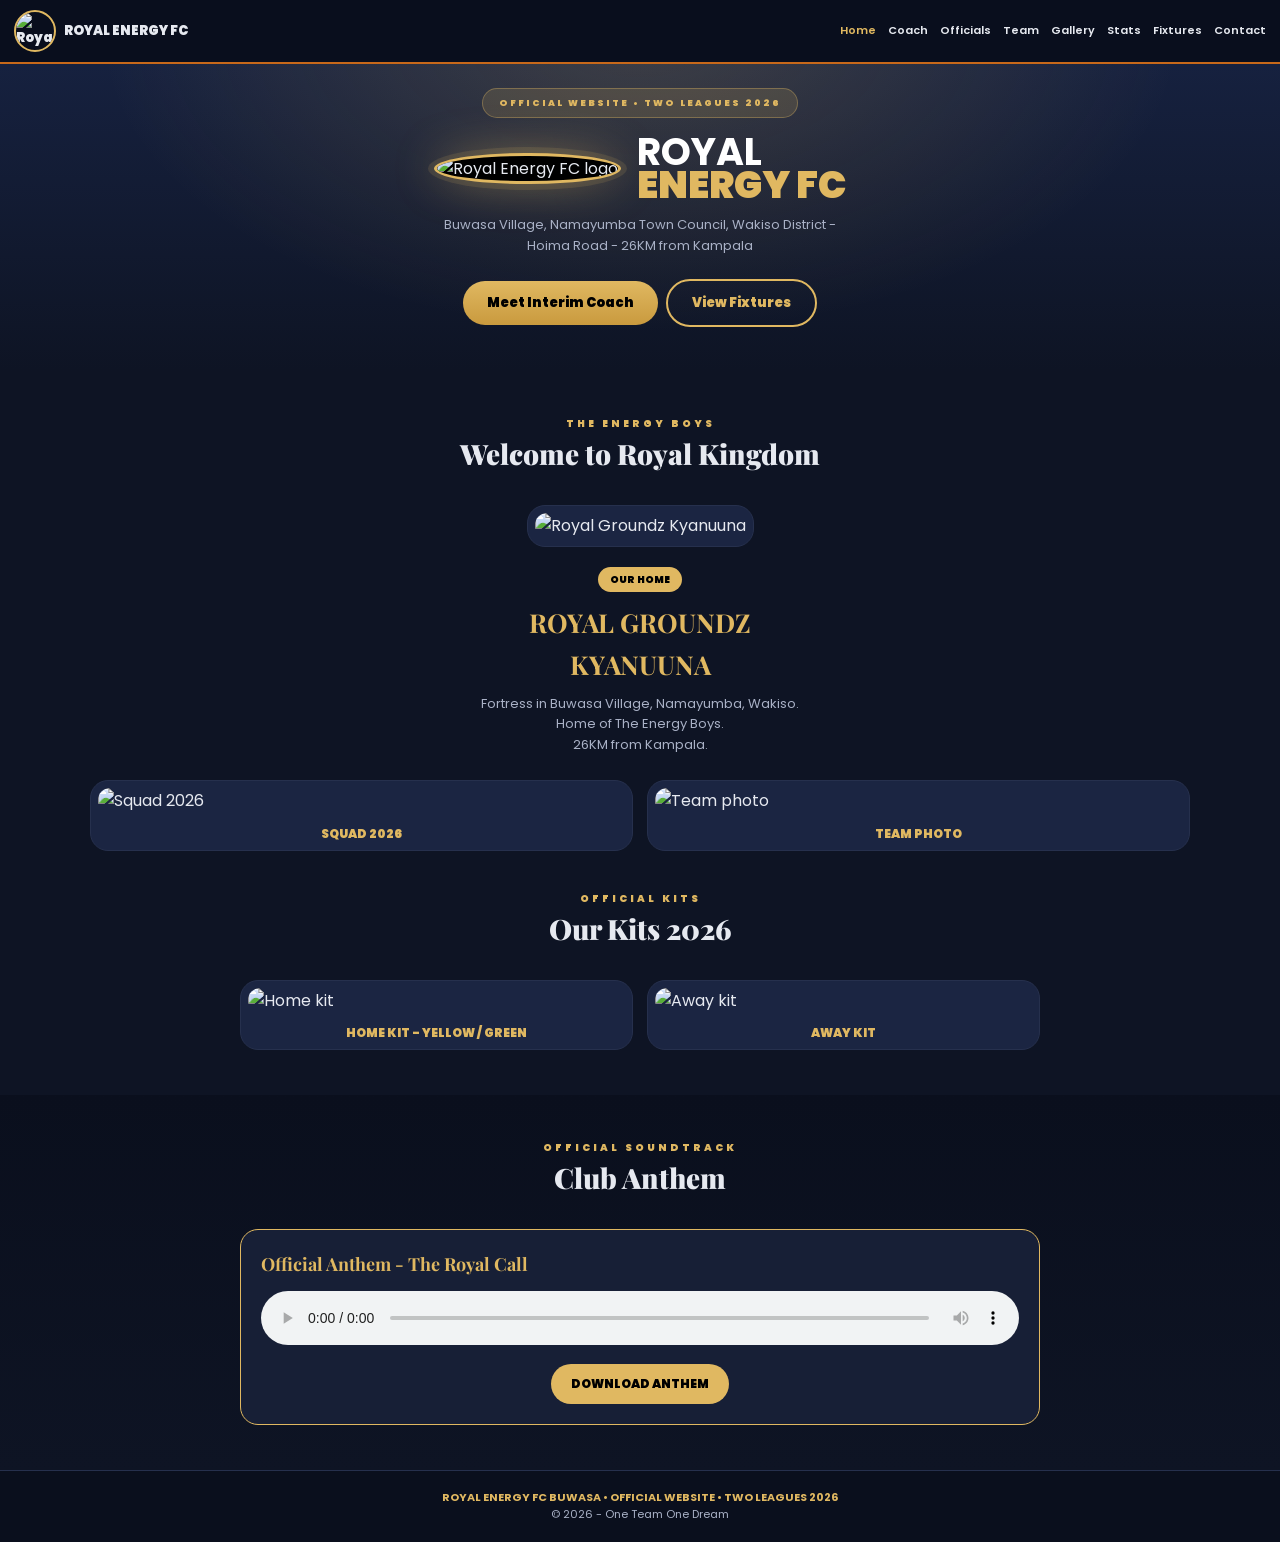
==== commit e304c398: "Add files via upload" ====
--- a/index.html
+++ b/index.html
@@ -12,7 +12,7 @@
 <body>
 <header class="nav">
 <a class="brand" href="index.html"><img src="https://i.postimg.cc/fyDpcw32/IMG-20261026-WA1409.jpg" alt="Royal Energy FC logo">ROYAL ENERGY FC</a>
-<nav><a href="index.html" class="active">Home</a><a href="coach.html">Coach</a><a href="team.html">Team</a><a href="gallery.html">Gallery</a><a href="stats.html">Stats</a><a href="fixtures.html">Fixtures</a><a href="contact.html">Contact</a></nav>
+<nav><a href="index.html" class="active">Home</a><a href="coach.html">Coach</a><a href="officials.html">Officials</a><a href="team.html">Team</a><a href="gallery.html">Gallery</a><a href="stats.html">Stats</a><a href="fixtures.html">Fixtures</a><a href="contact.html">Contact</a></nav>
 </header>
 
 <section class="hero" id="home">
--- a/style.css
+++ b/style.css
@@ -45,10 +45,10 @@
 .record-box{background:var(--card2);border:1px solid var(--border);border-radius:14px;padding:12px;text-align:center}
 .record-box b{display:block;color:var(--gold);font-size:16px;margin-top:4px}
 .fixture-grid{display:grid;grid-template-columns:repeat(auto-fit,minmax(280px,1fr));gap:14px;max-width:1100px;margin:0 auto}
-.fixture{background:var(--card);border:1px solid var(--border);border-radius:18px;overflow:hidden}
-.fixture.royal{border:1.5px solid var(--gold);box-shadow:0 0 20px rgba(224,184,97,0.12)}
-.match-no{display:flex;justify-content:space-between;padding:10px 14px;background:var(--bg2);border-bottom:1px solid var(--border);font-size:10px;font-weight:900;color:var(--gold)}
-.date{background:var(--bg);padding:3px 10px;border-radius:12px;border:1px solid var(--border);color:var(--muted);font-size:10px}
+.fixture{background:none;border:0;border-bottom:1px solid var(--border);border-radius:0;overflow:hidden;padding-bottom:8px}
+.fixture.royal{border:0;border-bottom:1px solid var(--border);box-shadow:none}
+.match-no{display:flex;justify-content:space-between;padding:10px 14px;background:none;border-bottom:0;font-size:10px;font-weight:900;color:var(--gold)}
+.date{background:none;padding:3px 0;border-radius:0;border:0;color:var(--muted);font-size:10px}
 .fixture h3{padding:18px 14px 6px;text-align:center;font-size:14px;font-weight:800}
 .fixture p{color:var(--muted)!important;font-size:11px!important;text-align:center;padding-bottom:6px}
 .result,.kick{display:block;margin:10px auto;text-align:center;width:fit-content;padding:6px 16px;border-radius:20px;font-size:11px;font-weight:900}
@@ -63,3 +63,12 @@
 .open-maps{display:inline-block;background:#fff;color:#1a73e8;padding:6px 12px;border-radius:6px;font-size:12px;font-weight:700;text-decoration:none;margin:8px;position:relative;z-index:2}
 @media(max-width:800px){.bottom-grid,.coach-grid{grid-template-columns:1fr!important}.team-grid,.stat-cards,.record-grid{grid-template-columns:1fr 1fr}.hero-logo img{width:80px!important;height:80px!important}.hero-row h1{font-size:30px!important}}
 .nav nav{flex-wrap:wrap}.nav nav a.active{color:var(--gold)}
+
+/* Club officials */
+.officials-grid{display:grid;grid-template-columns:repeat(auto-fit,minmax(260px,1fr));gap:20px;max-width:1100px;margin:0 auto}
+.official-card{background:var(--card);border:2px solid var(--gold);border-radius:22px;padding:10px;box-shadow:0 10px 40px rgba(224,184,97,0.15)}
+.official-photo{background:#000;border-radius:14px;overflow:hidden;height:380px;position:relative}
+.official-photo img{width:100%;height:100%;object-fit:cover;object-position:top;display:block}
+.official-caption{position:absolute;bottom:0;left:0;right:0;background:linear-gradient(to top,black 85%,transparent);padding:22px 14px 14px}
+.official-caption h3{color:var(--gold);font-size:18px;font-weight:900;line-height:1.25}
+.official-caption p{color:#fff;font-size:11px;font-weight:700;letter-spacing:1.5px;margin-top:4px}
